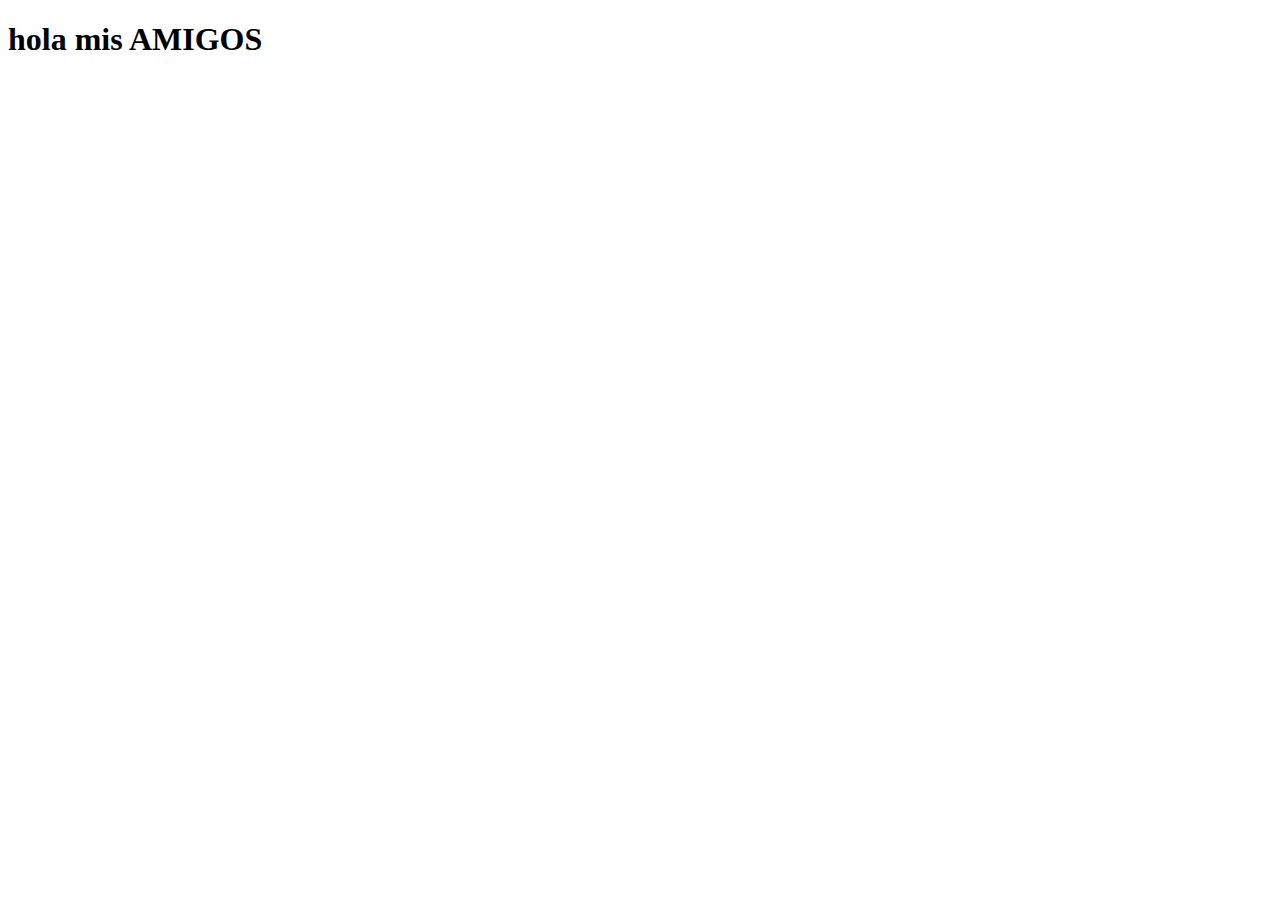
==== index.html @ e668c89e "modifico H1" ====
<!DOCTYPE html>
<html lang="en">
<head>
    <meta charset="UTF-8">
    <meta http-equiv="X-UA-Compatible" content="IE=edge">
    <meta name="viewport" content="width=device-width, initial-scale=1.0">
    <title>Document</title>
   <script src="./JS/HGH.JS"></script>
</head>
<body>
    <H1>hola mis AMIGOS</H1>
</body>
</html>
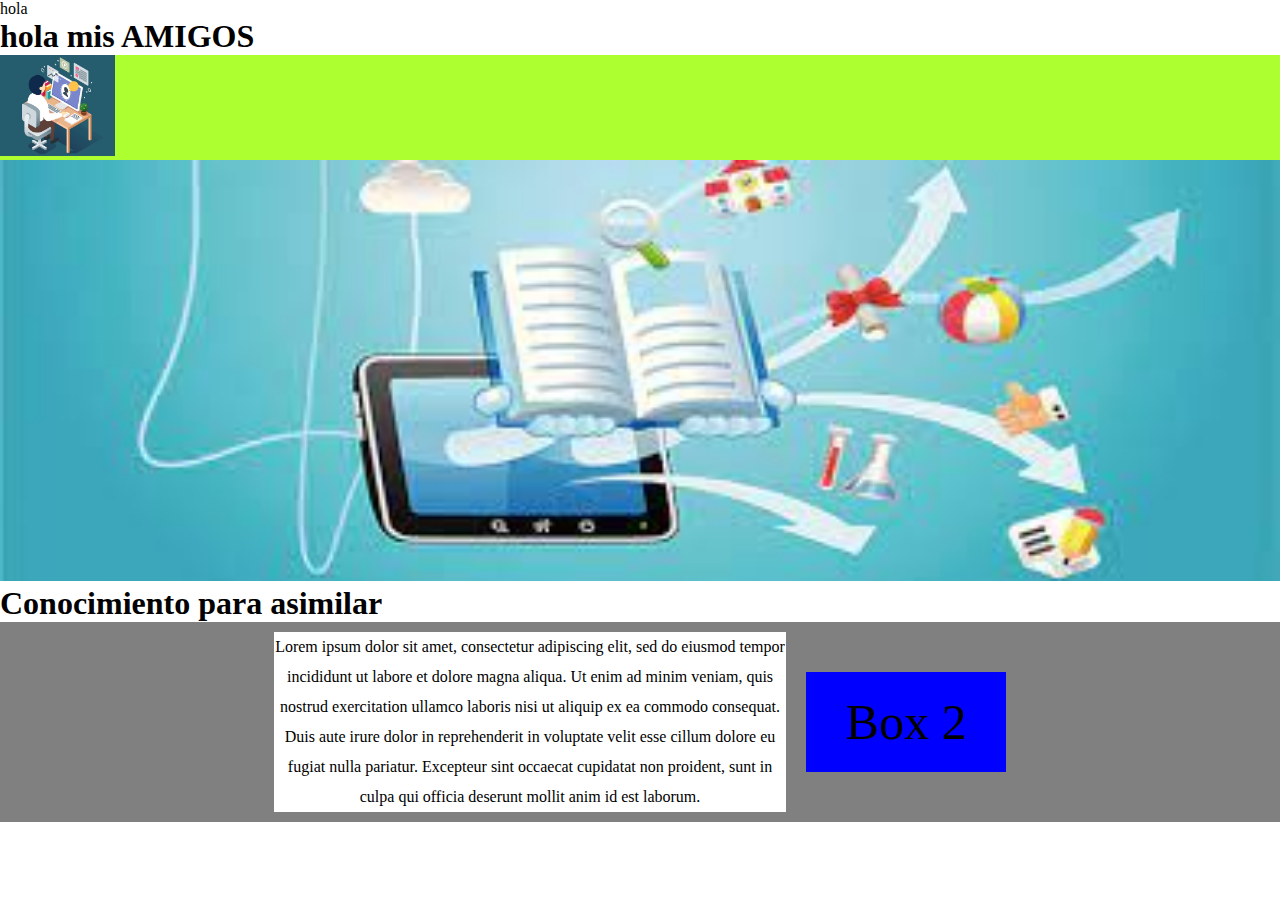
==== commit 85799561: "prueba" ====
--- a/index.html
+++ b/index.html
@@ -4,10 +4,50 @@
     <meta charset="UTF-8">
     <meta http-equiv="X-UA-Compatible" content="IE=edge">
     <meta name="viewport" content="width=device-width, initial-scale=1.0">
-    <title>Document</title>
+    <link rel="stylesheet" href="./style/index.css">
+    <title>Educacion tecnologica</title>
    <script src="./JS/HGH.JS"></script>
 </head>
 <body>
+
+    <p id="demo">hola</p>
+
+<script>
+
+
+document.getElementById("demo").color = "red";
+var person = {
+    nombre: "Juan",
+    lastName: "Doe",
+    pais:"Noruega",
+
+};
+
+</script>
     <H1>hola mis AMIGOS</H1>
+    <header>
+        <div class="logo">
+            <img src="./img/Computadora-Escritorio.png" alt="mercado liebre" >
+        </div> 
+    </header>
+    <nav>
+       
+    </nav>  
+    <div class="banner">
+            <img src="./img/vaner.jpg" alt="banner" >
+            <h1>Conocimiento para asimilar</h1>
+        </div> 
+    <section>
+        <div class="flex-container">
+            <div class="flex-item1">Lorem ipsum dolor sit amet, consectetur adipiscing elit, sed do eiusmod tempor incididunt ut labore et dolore magna aliqua. Ut enim ad minim veniam, quis nostrud exercitation ullamco laboris nisi ut aliquip ex ea commodo consequat. Duis aute irure dolor in reprehenderit in voluptate velit esse cillum dolore eu fugiat nulla pariatur. Excepteur sint occaecat cupidatat non proident, sunt in culpa qui officia deserunt mollit anim id est laborum.</div>
+            
+            
+            <div class="flex-item2">Box 2</div>
+        </div>
+       
+    </section>
+    <footer>
+        
+    </footer>
 </body>
 </html>--- a/style/index.css
+++ b/style/index.css
@@ -0,0 +1,39 @@
+*{
+  box-sizing: border-box;
+  padding: 0px;
+  margin:0px;
+}
+
+.flex-container {
+  display: flex;
+  background-color: grey;
+  justify-content: center;
+  align-items: center;
+}
+.flex-item1 {
+  background-color: white;
+  width:40%;
+  margin: 10px;
+  text-align: center;
+  line-height: 30px;
+  font-size: 16px;
+}
+.flex-item2 {
+  background-color: blue;
+  width: 200px;;
+  margin: 10px;
+  text-align: center;
+  line-height: 100px;
+  font-size: 50px;
+}
+
+.banner img{
+  min-width: 100%;
+}
+header{
+  width:100%;
+  background-color: greenyellow;
+}
+.logo img{
+  max-width: 9%;
+}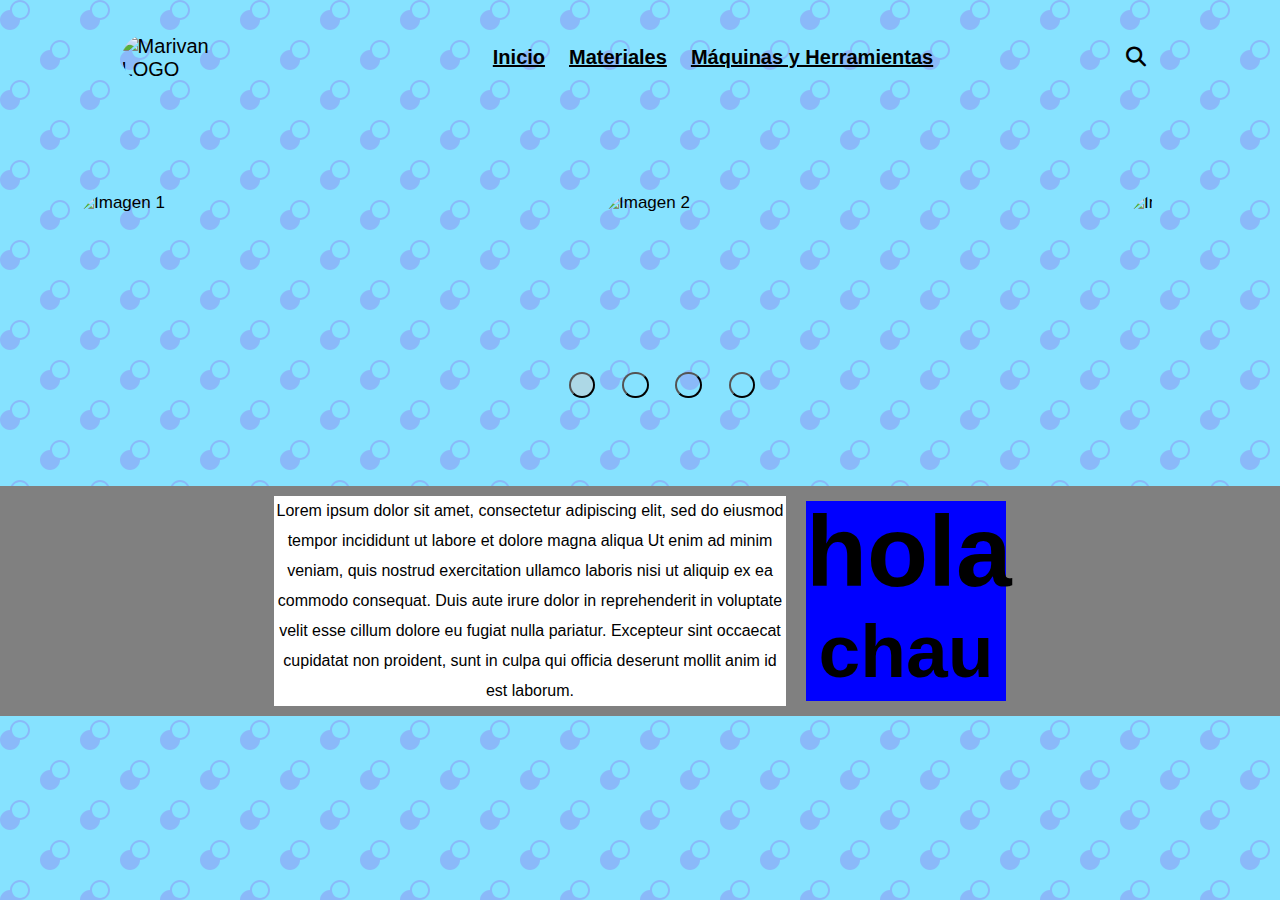
==== commit eacbbced: "carrousel" ====
--- a/index.html
+++ b/index.html
@@ -6,43 +6,72 @@
     <meta name="viewport" content="width=device-width, initial-scale=1.0">
     <link rel="stylesheet" href="./style/index.css">
     <title>Educacion tecnologica</title>
-   <script src="./JS/HGH.JS"></script>
+       <!-- FONT AWESOME -->
+       <link rel="stylesheet" href="https://cdnjs.cloudflare.com/ajax/libs/font-awesome/6.1.1/css/all.min.css">
+    <link rel="preconnect" href="https://fonts.googleapis.com">
+    <link rel="preconnect" href="https://fonts.gstatic.com" crossorigin>
+    <link href="https://fonts.googleapis.com/css2?family=Josefin+Sans&family=Ubuntu+Condensed&display=swap" rel="stylesheet">
+    <script defer src="./JS/Mainpro.JS"></script>
 </head>
-<body>
+<body class ="inicio">
 
-    <p id="demo">hola</p>
+    <header>
+        <div class ="contenedor">
+         
+          <nav class ="nav-principal">
+              <img src ="img/Marivan.jpg" alt="Marivan LOGO" class="nav-logo">
+              <ul class ="nav-menu">
+                  <li>
+                      <a href="#">Inicio</a>
+                  </li>
+                  <li>
+                      <a href="#">Materiales</a>
+                  </li>
+                  <li>
+                      <a href="#">Máquinas y Herramientas</a>
+                  </li>
+              </ul>
+              <ul class="nav-menu-derecha">
+                  <li>
+                      <a href="#">
+                          <i class="fas fa-search"></i>
+                      </a>
+                  </li>
+              </ul>
+          </nav>
+        </div>
+      </header>
+      
+        <div class="carrousel">
+            <div class="grande">
+                <img src="/cursopython_edutec/img/vaner.jpg" alt="Imagen 1" class="img">
+                <img src="/cursopython_edutec/img/vaner.jpg" alt="Imagen 2" class="img">
+                <img src="/cursopython_edutec/img/vaner.jpg" alt="Imagen 2" class="img">
+                <img src="/cursopython_edutec/img/vaner.jpg" alt="Imagen 2" class="img">
+            </div>
 
-<script>
-
-
-document.getElementById("demo").color = "red";
-var person = {
-    nombre: "Juan",
-    lastName: "Doe",
-    pais:"Noruega",
-
-};
-
-</script>
-    <H1>hola mis AMIGOS</H1>
-    <header>
-        <div class="logo">
-            <img src="./img/Computadora-Escritorio.png" alt="mercado liebre" >
-        </div> 
-    </header>
-    <nav>
-       
-    </nav>  
-    <div class="banner">
-            <img src="./img/vaner.jpg" alt="banner" >
-            <h1>Conocimiento para asimilar</h1>
-        </div> 
+            <ul class="puntos">   
+                <li><button class="punto activo"></button></li>
+                <li><button class="punto"></button></li>
+                <li><button class="punto"></button></li>
+                <li><button class="punto"></button></li>
+            </ul>
+        </div>
     <section>
         <div class="flex-container">
-            <div class="flex-item1">Lorem ipsum dolor sit amet, consectetur adipiscing elit, sed do eiusmod tempor incididunt ut labore et dolore magna aliqua. Ut enim ad minim veniam, quis nostrud exercitation ullamco laboris nisi ut aliquip ex ea commodo consequat. Duis aute irure dolor in reprehenderit in voluptate velit esse cillum dolore eu fugiat nulla pariatur. Excepteur sint occaecat cupidatat non proident, sunt in culpa qui officia deserunt mollit anim id est laborum.</div>
+            <div class="flex-item1">
+                <p>Lorem ipsum dolor sit amet, consectetur adipiscing elit, sed do eiusmod tempor incididunt ut labore et dolore magna aliqua
+                     Ut enim ad minim veniam, quis nostrud exercitation ullamco laboris nisi 
+                     ut aliquip ex ea commodo consequat. Duis aute irure dolor in reprehenderit in voluptate velit esse cillum dolore eu fugiat 
+                     nulla pariatur. Excepteur sint occaecat cupidatat non proident, sunt in culpa qui officia deserunt mollit anim id est laborum.
+                </p>
+            </div>
             
             
-            <div class="flex-item2">Box 2</div>
+            <div class="flex-item2">
+                <h1>hola</h1> 
+                <h2>chau</h2>
+            </div>
         </div>
        
     </section>
--- a/style/index.css
+++ b/style/index.css
@@ -32,8 +32,146 @@
 }
 header{
   width:100%;
-  background-color: greenyellow;
+  
 }
-.logo img{
-  max-width: 9%;
-}+
+body { 
+  font-size: 17px;
+  font-family: 'Ubuntu Condensed', sans-serif;
+ /* font-family: 'Josefin Sans', sans-serif; */
+}
+/* BACKGROUND INDEX HTML - INICIO */
+.inicio{
+  background-color: #86e2ff;
+  background-image: url("data:image/svg+xml,%3Csvg width='80' height='80' viewBox='0 0 80 80' xmlns='http://www.w3.org/2000/svg'%3E%3Cg fill='none' fill-rule='evenodd'%3E%3Cg fill='%23961fe4' fill-opacity='0.21'%3E%3Cpath d='M50 50c0-5.523 4.477-10 10-10s10 4.477 10 10-4.477 10-10 10c0 5.523-4.477 10-10 10s-10-4.477-10-10 4.477-10 10-10zM10 10c0-5.523 4.477-10 10-10s10 4.477 10 10-4.477 10-10 10c0 5.523-4.477 10-10 10S0 25.523 0 20s4.477-10 10-10zm10 8c4.418 0 8-3.582 8-8s-3.582-8-8-8-8 3.582-8 8 3.582 8 8 8zm40 40c4.418 0 8-3.582 8-8s-3.582-8-8-8-8 3.582-8 8 3.582 8 8 8z' /%3E%3C/g%3E%3C/g%3E%3C/svg%3E");
+}
+/* BACKGROUND MAQUINAS Y HERRAMIENTAS */
+.back-maquina {
+  background-color: #f1af88;
+  background-image: url("data:image/svg+xml,%3Csvg xmlns='http://www.w3.org/2000/svg' width='192' height='192' viewBox='0 0 192 192'%3E%3Cpath fill='%23f1f081' fill-opacity='0.3' d='M192 15v2a11 11 0 0 0-11 11c0 1.94 1.16 4.75 2.53 6.11l2.36 2.36a6.93 6.93 0 0 1 1.22 7.56l-.43.84a8.08 8.08 0 0 1-6.66 4.13H145v35.02a6.1 6.1 0 0 0 3.03 4.87l.84.43c1.58.79 4 .4 5.24-.85l2.36-2.36a12.04 12.04 0 0 1 7.51-3.11 13 13 0 1 1 .02 26 12 12 0 0 1-7.53-3.11l-2.36-2.36a4.93 4.93 0 0 0-5.24-.85l-.84.43a6.1 6.1 0 0 0-3.03 4.87V143h35.02a8.08 8.08 0 0 1 6.66 4.13l.43.84a6.91 6.91 0 0 1-1.22 7.56l-2.36 2.36A10.06 10.06 0 0 0 181 164a11 11 0 0 0 11 11v2a13 13 0 0 1-13-13 12 12 0 0 1 3.11-7.53l2.36-2.36a4.93 4.93 0 0 0 .85-5.24l-.43-.84a6.1 6.1 0 0 0-4.87-3.03H145v35.02a8.08 8.08 0 0 1-4.13 6.66l-.84.43a6.91 6.91 0 0 1-7.56-1.22l-2.36-2.36A10.06 10.06 0 0 0 124 181a11 11 0 0 0-11 11h-2a13 13 0 0 1 13-13c2.47 0 5.79 1.37 7.53 3.11l2.36 2.36a4.94 4.94 0 0 0 5.24.85l.84-.43a6.1 6.1 0 0 0 3.03-4.87V145h-35.02a8.08 8.08 0 0 1-6.66-4.13l-.43-.84a6.91 6.91 0 0 1 1.22-7.56l2.36-2.36A10.06 10.06 0 0 0 107 124a11 11 0 0 0-22 0c0 1.94 1.16 4.75 2.53 6.11l2.36 2.36a6.93 6.93 0 0 1 1.22 7.56l-.43.84a8.08 8.08 0 0 1-6.66 4.13H49v35.02a6.1 6.1 0 0 0 3.03 4.87l.84.43c1.58.79 4 .4 5.24-.85l2.36-2.36a12.04 12.04 0 0 1 7.51-3.11A13 13 0 0 1 81 192h-2a11 11 0 0 0-11-11c-1.94 0-4.75 1.16-6.11 2.53l-2.36 2.36a6.93 6.93 0 0 1-7.56 1.22l-.84-.43a8.08 8.08 0 0 1-4.13-6.66V145H11.98a6.1 6.1 0 0 0-4.87 3.03l-.43.84c-.79 1.58-.4 4 .85 5.24l2.36 2.36a12.04 12.04 0 0 1 3.11 7.51A13 13 0 0 1 0 177v-2a11 11 0 0 0 11-11c0-1.94-1.16-4.75-2.53-6.11l-2.36-2.36a6.93 6.93 0 0 1-1.22-7.56l.43-.84a8.08 8.08 0 0 1 6.66-4.13H47v-35.02a6.1 6.1 0 0 0-3.03-4.87l-.84-.43c-1.59-.8-4-.4-5.24.85l-2.36 2.36A12 12 0 0 1 28 109a13 13 0 1 1 0-26c2.47 0 5.79 1.37 7.53 3.11l2.36 2.36a4.94 4.94 0 0 0 5.24.85l.84-.43A6.1 6.1 0 0 0 47 84.02V49H11.98a8.08 8.08 0 0 1-6.66-4.13l-.43-.84a6.91 6.91 0 0 1 1.22-7.56l2.36-2.36A10.06 10.06 0 0 0 11 28 11 11 0 0 0 0 17v-2a13 13 0 0 1 13 13c0 2.47-1.37 5.79-3.11 7.53l-2.36 2.36a4.94 4.94 0 0 0-.85 5.24l.43.84A6.1 6.1 0 0 0 11.98 47H47V11.98a8.08 8.08 0 0 1 4.13-6.66l.84-.43a6.91 6.91 0 0 1 7.56 1.22l2.36 2.36A10.06 10.06 0 0 0 68 11 11 11 0 0 0 79 0h2a13 13 0 0 1-13 13 12 12 0 0 1-7.53-3.11l-2.36-2.36a4.93 4.93 0 0 0-5.24-.85l-.84.43A6.1 6.1 0 0 0 49 11.98V47h35.02a8.08 8.08 0 0 1 6.66 4.13l.43.84a6.91 6.91 0 0 1-1.22 7.56l-2.36 2.36A10.06 10.06 0 0 0 85 68a11 11 0 0 0 22 0c0-1.94-1.16-4.75-2.53-6.11l-2.36-2.36a6.93 6.93 0 0 1-1.22-7.56l.43-.84a8.08 8.08 0 0 1 6.66-4.13H143V11.98a6.1 6.1 0 0 0-3.03-4.87l-.84-.43c-1.59-.8-4-.4-5.24.85l-2.36 2.36A12 12 0 0 1 124 13a13 13 0 0 1-13-13h2a11 11 0 0 0 11 11c1.94 0 4.75-1.16 6.11-2.53l2.36-2.36a6.93 6.93 0 0 1 7.56-1.22l.84.43a8.08 8.08 0 0 1 4.13 6.66V47h35.02a6.1 6.1 0 0 0 4.87-3.03l.43-.84c.8-1.59.4-4-.85-5.24l-2.36-2.36A12 12 0 0 1 179 28a13 13 0 0 1 13-13zM84.02 143a6.1 6.1 0 0 0 4.87-3.03l.43-.84c.8-1.59.4-4-.85-5.24l-2.36-2.36A12 12 0 0 1 83 124a13 13 0 1 1 26 0c0 2.47-1.37 5.79-3.11 7.53l-2.36 2.36a4.94 4.94 0 0 0-.85 5.24l.43.84a6.1 6.1 0 0 0 4.87 3.03H143v-35.02a8.08 8.08 0 0 1 4.13-6.66l.84-.43a6.91 6.91 0 0 1 7.56 1.22l2.36 2.36A10.06 10.06 0 0 0 164 107a11 11 0 0 0 0-22c-1.94 0-4.75 1.16-6.11 2.53l-2.36 2.36a6.93 6.93 0 0 1-7.56 1.22l-.84-.43a8.08 8.08 0 0 1-4.13-6.66V49h-35.02a6.1 6.1 0 0 0-4.87 3.03l-.43.84c-.79 1.58-.4 4 .85 5.24l2.36 2.36a12.04 12.04 0 0 1 3.11 7.51A13 13 0 1 1 83 68a12 12 0 0 1 3.11-7.53l2.36-2.36a4.93 4.93 0 0 0 .85-5.24l-.43-.84A6.1 6.1 0 0 0 84.02 49H49v35.02a8.08 8.08 0 0 1-4.13 6.66l-.84.43a6.91 6.91 0 0 1-7.56-1.22l-2.36-2.36A10.06 10.06 0 0 0 28 85a11 11 0 0 0 0 22c1.94 0 4.75-1.16 6.11-2.53l2.36-2.36a6.93 6.93 0 0 1 7.56-1.22l.84.43a8.08 8.08 0 0 1 4.13 6.66V143h35.02z'%3E%3C/path%3E%3C/svg%3E");
+}
+/* BACKGROUND MATERIAS PRIMAS */
+.back-mat{
+  background-color: #c5a7d5;
+  background-image: url("data:image/svg+xml,%3Csvg xmlns='http://www.w3.org/2000/svg' width='600' height='600' viewBox='0 0 600 600'%3E%3Cpath fill='%2361c0a9' fill-opacity='0.44' d='M600 325.1v-1.17c-6.5 3.83-13.06 7.64-14.68 8.64-10.6 6.56-18.57 12.56-24.68 19.09-5.58 5.95-12.44 10.06-22.42 14.15-1.45.6-2.96 1.2-4.83 1.9l-4.75 1.82c-9.78 3.75-14.8 6.27-18.98 10.1-4.23 3.88-9.65 6.6-16.77 8.84-1.95.6-3.99 1.17-6.47 1.8l-6.14 1.53c-5.29 1.35-8.3 2.37-10.54 3.78-3.08 1.92-6.63 3.26-12.74 5.03a384.1 384.1 0 0 1-4.82 1.36c-2.04.58-3.6 1.04-5.17 1.52a110.03 110.03 0 0 0-11.2 4.05c-2.7 1.15-5.5 3.93-8.78 8.4a157.68 157.68 0 0 0-6.15 9.2c-5.75 9.07-7.58 11.74-10.24 14.51a50.97 50.97 0 0 1-4.6 4.22c-2.33 1.9-10.39 7.54-11.81 8.74a14.68 14.68 0 0 0-3.67 4.15c-1.24 2.3-1.9 4.57-2.78 8.87-2.17 10.61-3.52 14.81-8.2 22.1-4.07 6.33-6.8 9.88-9.83 12.99-.47.48-.95.96-1.5 1.48l-3.75 3.56c-1.67 1.6-3.18 3.12-4.86 4.9a42.44 42.44 0 0 0-9.89 16.94c-2.5 8.13-2.72 15.47-1.76 27.22.47 5.82.51 6.36.51 8.18 0 10.51.12 17.53.63 25.78.24 4.05.56 7.8.97 11.22h.9c-1.13-9.58-1.5-21.83-1.5-37 0-1.86-.04-2.4-.52-8.26-.94-11.63-.72-18.87 1.73-26.85a41.44 41.44 0 0 1 9.65-16.55c1.67-1.76 3.18-3.27 4.83-4.85.63-.6 3.13-2.96 3.75-3.57a71.6 71.6 0 0 0 1.52-1.5c3.09-3.16 5.86-6.76 9.96-13.15 4.77-7.42 6.15-11.71 8.34-22.44.86-4.21 1.5-6.4 2.68-8.6.68-1.25 1.79-2.48 3.43-3.86 1.38-1.15 9.43-6.8 11.8-8.72 1.71-1.4 3.26-2.81 4.7-4.3 2.72-2.85 4.56-5.54 10.36-14.67a156.9 156.9 0 0 1 6.1-9.15c3.2-4.33 5.9-7.01 8.37-8.07 3.5-1.5 7.06-2.77 11.1-4.02a233.84 233.84 0 0 1 7.6-2.2l2.38-.67c6.19-1.79 9.81-3.16 12.98-5.15 2.14-1.33 5.08-2.33 10.27-3.65l6.14-1.53c2.5-.63 4.55-1.2 6.52-1.82 7.24-2.27 12.79-5.06 17.15-9.05 4.05-3.72 9-6.2 18.66-9.9l4.75-1.82c1.87-.72 3.39-1.31 4.85-1.91 10.1-4.15 17.07-8.32 22.76-14.4 6.05-6.45 13.95-12.4 24.49-18.92 1.56-.96 7.82-4.6 14.15-8.33v-64.58c-4 8.15-8.52 14.85-12.7 17.9-2.51 1.82-5.38 4.02-9.04 6.92a1063.87 1063.87 0 0 0-6.23 4.98l-1.27 1.02a2309.25 2309.25 0 0 1-4.87 3.9c-7.55 6-12.9 10.05-17.61 13.19-3.1 2.06-3.86 2.78-8.06 7.13-5.84 6.07-11.72 8.62-29.15 10.95-11.3 1.5-20.04 4.91-30.75 11.07-1.65.94-7.27 4.27-6.97 4.1-2.7 1.58-4.69 2.69-6.64 3.66-5.63 2.8-10.47 4.17-15.71 4.17-17.13 0-41.44 11.51-51.63 22.83-12.05 13.4-31.42 27.7-45.25 31.16-7.4 1.85-11.85 7.05-14.04 14.69-1.26 4.4-1.58 8.28-1.58 13.82 0 .82.01.98.24 3.63.45 5.18.35 8.72-.77 13.26-1.53 6.2-4.89 12.6-10.59 19.43-13.87 16.65-22.88 46.58-22.88 71.68 0 2.39.02 4.26.06 8.75.12 10.8.1 15.8-.22 21.95-.56 11.18-2.09 20.73-5 29.3h-1.05c2.94-8.56 4.49-18.12 5.05-29.35.31-6.13.34-11.1.22-21.9-.04-4.48-.06-6.36-.06-8.75 0-25.32 9.07-55.47 23.12-72.32 5.6-6.72 8.88-12.99 10.38-19.03 1.09-4.4 1.18-7.85.74-12.93-.23-2.7-.24-2.86-.24-3.72 0-5.62.32-9.57 1.62-14.1 2.28-7.95 6.97-13.44 14.76-15.39 13.6-3.4 32.82-17.59 44.75-30.84C409 360.14 433.58 348.5 451 348.5c5.07 0 9.77-1.33 15.26-4.07 1.93-.96 3.9-2.05 6.58-3.62-.3.18 5.33-3.16 6.98-4.11 10.82-6.21 19.66-9.67 31.11-11.2 17.23-2.3 22.9-4.75 28.57-10.64 4.25-4.41 5.04-5.16 8.22-7.28 4.68-3.11 10.01-7.14 17.55-13.14a1113.33 1113.33 0 0 0 4.86-3.89l1.28-1.02a4668.54 4668.54 0 0 1 6.23-4.98c3.67-2.9 6.55-5.12 9.07-6.95 4.37-3.19 9.16-10.56 13.29-19.4v66.9zm0-116.23c-.62.01-1.27.06-1.95.13-6.13.63-13.83 3.45-21.83 7.45-3.64 1.82-8.46 2.67-14.17 2.71-4.7.04-9.72-.47-14.73-1.33-1.7-.3-3.26-.61-4.67-.93a31.55 31.55 0 0 0-3.55-.57 273.4 273.4 0 0 0-16.66-.88c-10.42-.16-17.2.74-17.97 2.73-.38.97.6 2.55 3.03 4.87 1.01.97 2.22 2.03 4.04 3.55a1746.07 1746.07 0 0 0 4.79 4.02c1.39 1.2 3.1 1.92 5.5 2.5.7.16.86.2 2.64.54 3.53.7 5.03 1.25 6.15 2.63 1.41 1.76 1.4 4.54-.15 8.88-2.44 6.83-5.72 10.05-10.19 10.33-3.63.23-7.6-1.29-14.52-5.06-4.53-2.47-6.82-7.3-8.32-15.26-.17-.87-.32-1.78-.5-2.86l-.43-2.76c-1.05-6.58-1.9-9.2-3.73-10.11-.81-.4-1.59-.74-2.36-1-2.27-.77-4.6-1.02-8.1-.92-2.29.07-14.7 1-13.77.93-20.55 1.37-28.8 5.05-37.09 14.99a133.07 133.07 0 0 0-4.25 5.44l-2.3 3.09-2.51 3.32c-4.1 5.36-7.06 8.48-10.39 11.12-.65.52-1.33 1.04-2.13 1.62l-4.11 2.94a106.8 106.8 0 0 0-5.16 3.99c-4.55 3.74-9.74 8.6-16.25 15.38-8.25 8.58-11.78 13.54-11.7 15.95.07 1.65 1.64 2.11 6.79 2.38 1.61.09 2.15.12 2.98.2 2.95.24 5.09.73 6.81 1.68 7.48 4.15 11.63 7.26 13.95 11.58 3.3 6.15.8 12.88-8.89 20.26-8.28 6.3-11.1 10.37-11.31 14.96-.06 1.17 0 1.93.26 4.43.69 6.47.25 10.65-2.8 17.42a44.23 44.23 0 0 1-4.16 7.53c-2.82 3.97-5.47 5.74-10.6 7.69-.43.16-3.34 1.23-4.27 1.59-1.8.68-3.38 1.36-5.01 2.14-4.18 2-8.4 4.6-13.1 8.24-8.44 6.51-13.23 14.56-15.98 25.06-1.1 4.2-1.55 6.81-2.8 15.21-1.26 8.6-2.17 12.64-4.08 16.55-2.1 4.28-11.93 26.59-12.97 28.88a382.7 382.7 0 0 1-6.37 13.41c-4.07 8.11-7.61 14.07-10.73 17.81-5.38 6.46-8.98 14.37-13.77 28.42a810.14 810.14 0 0 0-1.89 5.6c-1.8 5.35-2.96 8.6-4.26 11.85-6.13 15.32-25.43 26.31-46.46 26.31-11.2 0-20.58-2.74-31.02-8.55-5.6-3.13-4.55-2.42-22.26-14.54-14.33-9.8-17.7-10.73-20.47-6.9-.37.5-1.81 2.74-1.83 2.77a52.24 52.24 0 0 1-4.94 5.9c-.73.79-5.52 5.87-6.97 7.45-2.38 2.6-4.3 4.81-5.98 6.93a45.6 45.6 0 0 0-5.08 7.66c-1.29 2.57-1.9 5.25-2.66 10.6a997.6 997.6 0 0 1-.46 3.18h-1l.47-3.32c.77-5.45 1.4-8.2 2.75-10.9a46.54 46.54 0 0 1 5.2-7.84c1.7-2.14 3.63-4.38 6.03-6.98 1.45-1.59 6.24-6.68 6.96-7.46a51.58 51.58 0 0 0 4.84-5.78s1.47-2.26 1.86-2.8c3.25-4.5 7.08-3.44 21.84 6.67 17.67 12.08 16.62 11.38 22.19 14.48 10.3 5.73 19.5 8.43 30.53 8.43 20.65 0 39.57-10.77 45.54-25.69a219.7 219.7 0 0 0 4.24-11.8 6752.32 6752.32 0 0 0 1.88-5.6c4.83-14.16 8.47-22.14 13.96-28.73 3.05-3.66 6.56-9.57 10.6-17.61 1.97-3.93 4.04-8.31 6.35-13.38 1.03-2.28 10.88-24.61 12.98-28.91 1.85-3.79 2.75-7.76 4-16.25 1.24-8.44 1.7-11.07 2.81-15.32 2.8-10.7 7.71-18.94 16.33-25.6a73.18 73.18 0 0 1 13.29-8.35c1.66-.8 3.27-1.48 5.08-2.18.94-.36 3.86-1.43 4.28-1.59 4.95-1.88 7.44-3.55 10.14-7.33 1.35-1.9 2.68-4.3 4.06-7.37 2.97-6.58 3.39-10.59 2.72-16.9a27.13 27.13 0 0 1-.27-4.58c.22-4.94 3.21-9.24 11.7-15.7 9.33-7.11 11.66-13.34 8.62-19-2.2-4.09-6.25-7.12-13.55-11.17-1.57-.88-3.6-1.33-6.42-1.57-.8-.07-1.34-.1-2.95-.19-5.77-.3-7.63-.85-7.72-3.34-.1-2.81 3.5-7.87 11.97-16.69 6.53-6.8 11.75-11.69 16.33-15.45 1.79-1.47 3.42-2.72 5.2-4.03l4.12-2.94c.79-.58 1.46-1.08 2.1-1.59 3.26-2.6 6.16-5.65 10.21-10.94a383.2 383.2 0 0 0 2.5-3.32l2.31-3.09c1.8-2.39 3.04-4 4.29-5.48 8.47-10.17 16.98-13.96 37.27-15.3-.44.02 12-.9 14.32-.98 3.62-.1 6.05.16 8.46.98.8.27 1.62.62 2.47 1.04 2.27 1.14 3.17 3.87 4.27 10.85l.44 2.76c.17 1.07.33 1.97.5 2.83 1.44 7.69 3.62 12.29 7.8 14.57 6.76 3.68 10.6 5.15 13.99 4.94 4-.25 6.99-3.17 9.3-9.67 1.45-4.04 1.46-6.49.32-7.92-.9-1.12-2.28-1.62-5.57-2.27a55.8 55.8 0 0 1-2.67-.55c-2.54-.6-4.39-1.4-5.93-2.71a252.63 252.63 0 0 0-4.78-4.01 84.35 84.35 0 0 1-4.08-3.6c-2.73-2.6-3.86-4.43-3.28-5.95 1.02-2.64 7.82-3.54 18.93-3.37a230.56 230.56 0 0 1 16.73.88c2.76.39 3.2.49 3.68.6 1.4.3 2.95.62 4.62.91a82.9 82.9 0 0 0 14.56 1.32c5.56-.04 10.24-.86 13.73-2.6 8.1-4.05 15.89-6.9 22.17-7.56.7-.07 1.4-.11 2.05-.13v1zm0-100.94v1.5c-8.62 16.05-17.27 29.55-23.65 35.92-3.19 3.2-7.62 4.9-13.54 5.56-4.45.48-8.28.4-19.18-.2-9.91-.55-15.32-.44-20.52.78a84.05 84.05 0 0 1-15 2.11l-2.25.14c-12.49.75-19.37 1.78-32.72 5.74-4.5 1.33-9.27 2.49-14.3 3.48a246.27 246.27 0 0 1-32.6 3.97c-7.56.45-13.21.57-20.24.57-5.4 0-11.9 1.61-18 5.18-8.3 4.87-15.06 12.87-19.53 24.5a68.57 68.57 0 0 1-4.56 9.8c-3.6 6.2-6.92 8.99-13.38 12.18l-4.03 1.96a64.48 64.48 0 0 0-15.16 10.25c-8.2 7.33-13.72 16.63-22.54 35.6l-2.08 4.49c-7.3 15.7-11.5 23.3-17.35 29.87-7.7 8.66-20.25 14.42-40.31 20.08-4.37 1.23-19.04 5.08-19.24 5.13-6.92 1.87-11.68 3.34-15.63 4.92-10.55 4.22-18.71 10.52-36.38 26.52l-1.7 1.54c-8.58 7.76-13.41 11.9-18.81 15.88-3.95 2.9-8 5.67-12.97 8.91-2.06 1.34-10.3 6.6-12.33 7.94-11.52 7.5-18.53 13.04-24.62 20.08a62.01 62.01 0 0 0-6.44 8.85c-4.13 6.91-6.27 13.15-9.2 25.11l-1.54 6.26c-.6 2.45-1.15 4.54-1.72 6.58-2.97 10.7-6.9 17.36-14.78 26.91L69.6 491a148.51 148.51 0 0 0-4.19 5.3 23.9 23.9 0 0 0-3.44 6.28c-1.16 3.23-1.52 5.9-1.87 11.94-.58 10.05-1.42 15.04-4.63 22.67-1.57 3.72-5.66 14.02-6.41 15.8a73.46 73.46 0 0 1-3.57 7.4c-2.88 5.14-6.71 10.12-13.12 16.95-5.96 6.36-8.87 10.9-10.61 16a56.88 56.88 0 0 0-1.38 4.82l-.46 1.84h-1.03l.52-2.08c.52-2.09.92-3.49 1.4-4.9 1.8-5.25 4.78-9.9 10.84-16.36 6.35-6.78 10.13-11.7 12.97-16.77a72.5 72.5 0 0 0 3.52-7.29c.75-1.76 4.84-12.06 6.4-15.8 3.17-7.5 3.99-12.4 4.56-22.33.35-6.14.72-8.88 1.93-12.23a24.9 24.9 0 0 1 3.58-6.54c1.27-1.7 2.6-3.37 4.22-5.34l4.11-4.95c7.8-9.46 11.66-16 14.59-26.54.56-2.04 1.1-4.12 1.71-6.56l1.53-6.26c2.96-12.04 5.13-18.36 9.32-25.39 1.84-3.08 4-6.05 6.54-8.99 6.17-7.12 13.24-12.7 24.83-20.26 2.05-1.33 10.28-6.6 12.33-7.94 4.96-3.22 9-5.98 12.92-8.87 5.37-3.95 10.19-8.08 18.74-15.82l1.7-1.54c17.76-16.09 25.98-22.43 36.67-26.7 4-1.6 8.8-3.09 15.75-4.96.21-.06 14.87-3.9 19.22-5.13 19.9-5.61 32.32-11.31 39.85-19.78 5.76-6.48 9.93-14.02 17.18-29.64l2.09-4.5c8.87-19.07 14.44-28.46 22.77-35.9a65.48 65.48 0 0 1 15.38-10.4l4.04-1.97c6.3-3.1 9.47-5.77 12.96-11.77a67.6 67.6 0 0 0 4.48-9.67c4.56-11.84 11.47-20.02 19.97-25 6.25-3.66 12.93-5.32 18.5-5.32 7.01 0 12.65-.12 20.17-.57a245.3 245.3 0 0 0 32.47-3.96c5-.98 9.75-2.13 14.22-3.45 13.43-3.98 20.38-5.02 32.94-5.78l2.24-.14c5.76-.37 9.8-.9 14.85-2.09 5.31-1.25 10.79-1.35 22.6-.7 9.04.5 12.84.58 17.21.1 5.71-.62 9.94-2.26 12.95-5.26 6.44-6.45 15.3-20.37 24.35-36.72zm0 450.21c-1.28-4.6-2.2-10.55-3.33-20.25l-.24-2.04-.23-2.03c-1.82-15.7-3.07-21.98-5.55-24.47-2.46-2.46-3.04-5.03-2.52-8.64.1-.6.18-1.1.39-2.15.69-3.54.77-5.04.08-6.84-.91-2.38-3.31-4.41-7.79-6.26-5.08-2.09-6.52-4.84-4.89-8.44.66-1.45 1.79-3.02 3.52-5.01 1.04-1.2 5.48-5.96 5.08-5.53 6.15-6.7 8.98-11.34 8.98-16.48a15.2 15.2 0 0 1 6.5-12.89v1.26a14.17 14.17 0 0 0-5.5 11.63c0 5.47-2.93 10.29-9.24 17.16.38-.42-4.04 4.33-5.07 5.5-1.67 1.93-2.75 3.43-3.36 4.77-1.37 3.04-.23 5.22 4.36 7.1 4.71 1.95 7.32 4.16 8.34 6.83.78 2.04.7 3.67-.03 7.4-.2 1.03-.3 1.51-.38 2.09-.48 3.33.03 5.59 2.23 7.8 2.74 2.74 3.98 8.96 5.84 25.06l.24 2.03.23 2.04c.82 7.01 1.53 12.06 2.34 16.03v4.33zm0-62.16c-1.4-3.13-4.43-9.9-4.95-11.17-1.02-2.53-1.25-3.8-.91-5.18.2-.84 2.05-4.68 2.32-5.33a70.79 70.79 0 0 0 3.54-11.2v3.99a62.82 62.82 0 0 1-2.62 7.6c-.31.75-2.09 4.46-2.27 5.18-.28 1.12-.08 2.22.87 4.57.41 1.02 2.5 5.7 4.02 9.09v2.45zm0-85.09c-1.65 1.66-3.66 2.9-6.4 4.13-.25.1-13.97 5.47-20.4 8.43-9.35 4.32-16.7 5.9-23.03 5.25-5.08-.53-9.02-2.25-14.77-5.92l-3.2-2.07a77.4 77.4 0 0 0-5.44-3.27c-4.05-2.18-3.25-5.8 1.47-10.47 3.71-3.68 9.6-7.93 18.73-13.8l4.46-2.82c17.95-11.33 18.22-11.5 22.27-14.74 11.25-9 19.69-14.02 26.31-15.1v1.02c-6.37 1.1-14.62 6-25.69 14.86-4.1 3.28-4.34 3.44-22.36 14.8a652.4 652.4 0 0 0-4.45 2.83c-9.07 5.83-14.92 10.05-18.57 13.66-4.31 4.28-4.95 7.13-1.7 8.88 1.7.91 3.29 1.88 5.5 3.3l3.2 2.08c5.64 3.59 9.45 5.25 14.34 5.76 6.13.64 13.32-.9 22.52-5.15 6.46-2.98 20.18-8.35 20.4-8.44 3.04-1.37 5.1-2.71 6.81-4.69v1.47zm0-41.37v1c-6.56.26-12.11 3.13-19.71 9.08l-4.63 3.68a51.87 51.87 0 0 1-4.4 3.14c-.82.52-5.51 3.33-6.22 3.76-3.31 2-6.15 3.8-8.87 5.6a112.61 112.61 0 0 0-8.16 5.92c-4.61 3.72-7.4 6.9-7.97 9.35-.63 2.67 1.48 4.53 7.05 5.46 10.7 1.78 20.92-.05 30.45-4.65a61.96 61.96 0 0 0 17.1-12.2 41.8 41.8 0 0 0 5.36-7.42v1.92a38.94 38.94 0 0 1-4.64 6.19 62.95 62.95 0 0 1-17.39 12.41c-9.7 4.68-20.13 6.55-31.05 4.73-6.06-1-8.65-3.29-7.85-6.67.64-2.74 3.53-6.05 8.31-9.9 2.35-1.9 5.1-3.88 8.24-5.97 2.73-1.82 5.58-3.61 8.9-5.62.72-.44 5.4-3.24 6.22-3.75 1.26-.8 2.6-1.76 4.3-3.09.8-.62 3.9-3.1 4.63-3.67 7.77-6.1 13.49-9.04 20.33-9.3zm0-154.6v1c-1.75-.24-4.3.23-7.82 1.55-10.01 3.75-13.8 5.07-19.15 6.76-1.78.56-2.63.83-3.87 1.24-1.48.5-3.16.76-6.74 1.16a1550.34 1550.34 0 0 0-2.64.3c-7.8.94-11.28 2.47-11.28 6.07 0 4.45 2.89 13.18 7.96 25.81a57.34 57.34 0 0 1 2.33 7.6 258.32 258.32 0 0 1 .84 3.46c1.86 7.62 3.17 10.71 5.56 11.67 2.21.88 4.7.6 7.47-.72 3.48-1.69 7.22-4.94 11.2-9.47 1.52-1.7 2.97-3.49 4.59-5.57l3.16-4.1c2.59-3.23 6.07-12.21 8.39-20.23v3.45c-2.29 7.2-5.27 14.5-7.61 17.41-.44.55-2.67 3.46-3.15 4.09-1.63 2.1-3.1 3.9-4.62 5.62-4.08 4.61-7.9 7.94-11.53 9.7-2.99 1.44-5.77 1.75-8.28.74-2.84-1.13-4.2-4.34-6.15-12.35a2097.48 2097.48 0 0 1-.84-3.46c-.8-3.2-1.47-5.45-2.28-7.46-5.14-12.8-8.04-21.55-8.04-26.19 0-4.37 3.84-6.06 12.16-7.07a160.9 160.9 0 0 1 2.65-.3c3.5-.39 5.15-.64 6.53-1.1 1.26-.42 2.1-.7 3.88-1.26 5.34-1.68 9.11-3 19.1-6.74 3.53-1.32 6.22-1.84 8.18-1.61zM0 292c10.13-11.31 18.13-23.2 23.07-35.39 3.3-8.14 6.09-16.12 10.81-30.55l1.59-4.84c6.53-19.94 10.11-29.82 14.77-39.56 6.07-12.72 12.55-21.18 20.27-25.54 6.66-3.76 10.2-7.86 12.22-13.15a46.6 46.6 0 0 0 1.86-6.58c1.23-5.2 2.05-7.59 3.93-10.36 2.45-3.62 6.27-6.53 12.1-8.96 15.78-6.58 16.73-7.04 18.05-9.01.65-.98.83-2.15.74-4.51-.03-.73-.23-3.82-.24-4A93.8 93.8 0 0 1 119 94c0-10.04.18-11.37 2.37-13.15.52-.42 1.13-.8 2.07-1.3.27-.14 2.18-1.12 2.84-1.48a68.4 68.4 0 0 0 9.12-5.87c2.06-1.54 2.64-2.14 8.01-7.93 3.78-4.09 6.21-6.36 8.96-8.12 3.64-2.33 7.2-3.12 10.9-2.11 4.4 1.2 10.81 2 18.78 2.46 6.9.4 12.9.5 21.95.5 4.87 0 8.97.47 15.4 1.57 7.77 1.33 9.3 1.54 12.38 1.54 4.05 0 7.43-.88 10.68-2.95 5.06-3.22 8.11-4.67 11.2-5.2 3.62-.64 4.77-.46 16.55 2.06 17.26 3.7 30.85 1.36 41.06-9.7 5.1-5.53 5.48-8.9 3.48-14.8-.83-2.42-1.03-3.1-1.17-4.3-.29-2.52.5-4.71 2.71-6.93 2.65-2.65 4.72-9.17 6.22-18.29h2.03c-1.56 9.71-3.77 16.65-6.83 19.7-1.79 1.8-2.36 3.39-2.14 5.28.11 1 .3 1.63 1.07 3.9 2.22 6.53 1.76 10.66-3.9 16.8-10.77 11.66-25.07 14.13-42.95 10.3-11.42-2.45-12.55-2.62-15.78-2.06-2.77.48-5.62 1.84-10.47 4.92a20.93 20.93 0 0 1-11.76 3.27c-3.25 0-4.81-.22-12.73-1.57C212.74 59.46 208.73 59 204 59c-9.1 0-15.11-.1-22.07-.5-8.09-.47-14.62-1.29-19.2-2.54-5.62-1.53-10.17 1.38-17.85 9.66-5.5 5.94-6.08 6.53-8.28 8.18a70.38 70.38 0 0 1-9.38 6.03c-.68.37-2.58 1.35-2.84 1.49-.84.44-1.35.76-1.75 1.08C121.16 83.6 121 84.8 121 94c0 1.85.06 3.54.17 5.44 0 .17.2 3.28.24 4.03.1 2.75-.13 4.29-1.08 5.71-1.67 2.5-2.27 2.8-18.95 9.74-5.48 2.29-8.99 4.96-11.2 8.24-1.71 2.51-2.47 4.73-3.64 9.7-.83 3.5-1.21 4.92-1.94 6.83-2.18 5.73-6.05 10.19-13.1 14.18-7.3 4.12-13.55 12.28-19.46 24.66-4.6 9.64-8.17 19.46-14.67 39.32l-1.58 4.84c-4.75 14.47-7.54 22.48-10.86 30.69-5.28 13.01-13.95 25.65-24.93 37.6v-2.97zm0 78v-.5l1-.01c6.32 0 7.47 5.2 4.6 13.36a60.36 60.36 0 0 1-5.6 11.3v-1.92a57.76 57.76 0 0 0 4.65-9.72c2.69-7.6 1.71-12.02-3.65-12.02-.34 0-.67 0-1 .02v-46.59a340.96 340.96 0 0 0 13.71-8.34c13.66-9.46 29.79-37.6 29.79-53.59 0-18.1 21.57-72.64 32.23-79.42 12.71-8.09 32.24-27.96 35.8-37.75 1.93-5.3 5.5-7.27 14.42-9.37 6.15-1.44 8.64-2.42 10.67-4.79 1.5-1.74 2.72-4.79 4.33-10.3.23-.78 1.9-6.68 2.43-8.46 3.62-12.08 7.3-18.49 13.47-20.39 2.5-.76 3.03-.98 9.74-3.7 7.49-3.03 11.97-4.43 17.12-4.92 6.75-.65 13.13.75 19.55 4.67 5.43 3.32 12.19 4.72 20.17 4.56 6.03-.12 12.2-1.07 19.83-2.8 1.82-.4 7.38-1.74 8.26-1.94 2.69-.6 4.34-.89 5.48-.89 4.97 0 8.93-.05 14.2-.27 7.9-.32 15.56-.92 22.75-1.88 8.5-1.14 15.9-2.73 21.88-4.82 18.9-6.62 32.64-18.3 33.67-27.59.29-2.56.4-2.96 2.79-11.11 2.33-7.95 3.21-12.93 2.72-18.23-.2-2.24-.69-4.38-1.48-6.42-1.5-3.92-2.63-9.4-3.43-16.18h.9c.77 6.47 1.89 11.72 3.47 15.82a24.93 24.93 0 0 1 1.54 6.69c.5 5.46-.4 10.54-2.77 18.6-2.36 8.06-2.47 8.47-2.74 10.95-1.09 9.75-15.1 21.68-34.33 28.41-6.06 2.12-13.52 3.72-22.09 4.87-7.22.96-14.92 1.57-22.83 1.89-5.3.21-9.27.27-14.25.27-1.04 0-2.64.27-5.26.87-.87.2-6.43 1.53-8.26 1.94-7.68 1.73-13.92 2.7-20.03 2.82-8.15.17-15.1-1.27-20.71-4.7-6.23-3.81-12.4-5.16-18.93-4.54-5.04.48-9.44 1.86-16.84 4.86-6.75 2.74-7.29 2.95-9.82 3.73-5.73 1.76-9.28 7.96-12.81 19.72-.53 1.77-2.2 7.66-2.43 8.46-1.66 5.65-2.91 8.78-4.53 10.67-2.22 2.58-4.84 3.62-12.01 5.3-7.8 1.83-11.13 3.66-12.9 8.54-3.65 10.04-23.32 30.06-36.2 38.25C65.94 190 44.5 244.2 44.5 262c0 16.34-16.3 44.78-30.22 54.41-2.14 1.48-8.24 5.12-14.28 8.68v-1.16 46.09zm0-173.7v-1.11c7.42-3.82 14.55-10.23 21.84-18.98 3.8-4.56 14.21-18.78 15.79-20.55 1.8-2.04 4.06-3.96 7.42-6.45 1.08-.8 4.92-3.57 5.49-3.99 9.36-6.85 14-11.96 15.98-19.36.8-2.98 1.54-6.78 2.46-12.3.23-1.44 2-12.46 2.56-15.79 2.87-16.77 5.73-26.79 10.07-32.1C92.46 52.43 101.5 38.13 101.5 33c0-2.54.34-3.35 6.05-15.71.68-1.49 1.25-2.74 1.77-3.93 2.5-5.75 3.9-10.04 4.14-13.36h1c-.23 3.48-1.66 7.87-4.23 13.76-.52 1.2-1.09 2.45-1.78 3.95-5.54 12.01-5.95 12.99-5.95 15.29 0 5.47-9.09 19.84-20.11 33.31-4.2 5.12-7.03 15.06-9.86 31.64-.57 3.33-2.33 14.33-2.57 15.78-.92 5.56-1.67 9.38-2.48 12.4-2.05 7.68-6.82 12.93-16.35 19.91l-5.49 3.98c-3.3 2.45-5.51 4.34-7.27 6.31-1.53 1.73-11.94 15.93-15.76 20.53-7.52 9.02-14.88 15.6-22.61 19.46zm0 361.83v-4.33c.48 2.36 1 4.35 1.6 6.15 2 6.03 4.6 8.26 8.19 6.59C28.76 557.69 43.5 542.4 43.5 527c0-16.2 6.37-31.99 17.1-46.3 1.88-2.5 3.66-4.4 5.53-6 .73-.62 1.45-1.18 2.3-1.8l2-1.43c3.68-2.68 5.32-5.28 7.08-12.59.75-3.07 1.38-5.02 4.2-13.26l.63-1.88c3.24-9.58 4.56-14.97 4.17-18.65-.48-4.43-3.8-5.23-11.3-1.64a81.12 81.12 0 0 1-9.15 3.7c-13.89 4.67-26.96 5.8-42.66 5.42l-1.95-.05-1.45-.02a39.8 39.8 0 0 0-15.05 2.96A21.81 21.81 0 0 0 0 438.37v-1.26a23.55 23.55 0 0 1 4.55-2.57 40.77 40.77 0 0 1 16.92-3.02l1.95.05c15.6.38 28.57-.75 42.32-5.37a80.12 80.12 0 0 0 9.04-3.65c8.04-3.84 12.16-2.85 12.72 2.43.42 3.89-.92 9.34-4.21 19.08l-.64 1.88c-2.8 8.2-3.43 10.15-4.16 13.18-1.82 7.52-3.59 10.34-7.47 13.16l-2 1.43c-.84.6-1.54 1.15-2.25 1.75a35.45 35.45 0 0 0-5.37 5.84c-10.61 14.15-16.9 29.74-16.9 45.7 0 15.88-15 31.45-34.29 40.45-4.3 2.01-7.39-.66-9.56-7.18-.23-.68-.44-1.39-.65-2.13zm0-62.16v-2.45l1.46 3.27c2.1 4.8 3.46 10.33 4.26 16.77.66 5.3.84 9.3 1.04 18.5.2 9.32.5 12.75 1.63 15.05 1.28 2.6 3.67 2.35 8.29-1.5 17.14-14.3 21.82-22.9 21.82-38.62 0-7.17 1.1-12.39 3.7-17.68 2.27-4.67 3.65-6.62 13.4-19.62a69.8 69.8 0 0 1 7.6-8.79 44.76 44.76 0 0 1 3.54-3.06c.38-.3.64-.52.89-.74a10.47 10.47 0 0 0 2.63-3.32 35.78 35.78 0 0 0 2.26-5.94l.37-1.2.36-1.15c.29-.91.48-1.55.66-2.16.45-1.53.74-2.68.91-3.66.38-2.2.12-3.49-.85-4.15-2.35-1.61-9.28-.24-23.8 4.94-9.54 3.4-16.12 4.17-27.85 4.26-7.71.06-10.43.4-13.25 2.12-3.48 2.12-5.84 6.4-7.58 14.26-.5 2.2-.99 4.19-1.49 5.98v-3.98l.51-2.22c1.8-8.1 4.28-12.6 8.04-14.9 3.04-1.85 5.86-2.2 13.77-2.26 11.61-.09 18.1-.84 27.51-4.2 14.93-5.32 21.95-6.71 24.7-4.83 1.38.94 1.71 2.6 1.28 5.15a33.69 33.69 0 0 1-.94 3.78l-.66 2.17-.36 1.15-.37 1.2a36.64 36.64 0 0 1-2.33 6.1c-.8 1.53-1.61 2.52-2.86 3.61l-.92.77-1.02.83c-.9.74-1.65 1.4-2.47 2.18a68.84 68.84 0 0 0-7.48 8.66c-9.7 12.93-11.07 14.87-13.31 19.46-2.52 5.15-3.59 10.22-3.59 17.24 0 16.04-4.82 24.91-22.18 39.38-5.04 4.2-8.18 4.55-9.83 1.18-1.22-2.5-1.52-5.94-1.73-15.47-.2-9.16-.38-13.15-1.03-18.4-.79-6.34-2.12-11.8-4.19-16.49L0 495.98zM379.27 0h1.04l1.5 5.26c3.28 11.56 4.89 19.33 5.26 27.8.49 11.01-1.52 21.26-6.63 31.17-7.8 15.13-20.47 26.5-36.22 34.1-12.38 5.96-26.12 9.17-36.22 9.17-6.84 0-17.24 1.38-37.27 4.62l-2.27.37c-24.5 3.99-31.65 5-37.46 5-3.49 0-4.08-.08-19.54-2.8-3.56-.64-6.32-1.1-9-1.5-20.23-2.96-31-1.2-31.96 7.86-.1.85-.18 1.72-.29 2.81l-.27 2.73c-1.1 10.9-2.02 15.73-4.31 19.96-2.9 5.34-7.77 7.95-15.63 7.95-10.2 0-12.92.6-15.5 3.17.52-.51-5.03 5.85-8.16 8.7-2.75 2.5-14.32 12.55-15.77 13.83a341.27 341.27 0 0 0-6.54 5.92c-6.97 6.49-11.81 11.76-14.6 16.15-5.92 9.3-10.48 18.04-11.69 24.08-1.66 8.3 3.67 9.54 19.02 1.21a626.23 626.23 0 0 1 44.54-21.9c3.5-1.56 14.04-6.2 15.68-6.95 5.05-2.25 8.3-3.8 10.78-5.15l1.95-1.07 2.18-1.18c1.76-.94 3.38-1.76 5-2.55 18.1-8.72 34.48-10.46 50.33-1.2 22.89 13.34 38.28 37.02 38.28 56.44 0 19.12-.73 25.13-5.18 33.2a45.32 45.32 0 0 1-4.94 7.12c-6.47 7.77-11.81 16.2-12.76 21.27-1.2 6.34 4.69 7.03 20.17-.05 13.31-6.08 22.4-14.95 28.5-26.32a80.51 80.51 0 0 0 6.1-15.13c.9-2.98 3.17-11.65 3.41-12.48a29.02 29.02 0 0 1 1.75-4.83c7.47-14.93 21.09-30.5 36.25-37.24 7.61-3.38 13-9.65 19.4-20.79.84-1.48 4.26-7.64 5.14-9.17 3.52-6.1 6.22-9.7 9.37-11.98 10.15-7.4 28.7-11.1 50.29-11.1 7.52 0 16.54-1.24 27.51-3.58a420.1 420.1 0 0 0 14.96-3.52c-1.3.33 15.54-3.98 19.42-4.89 14.15-3.33 41.07-5.01 64.11-5.01 17.36 0 27.82-9.23 38.53-38.67 6.62-18.21 6.62-26.37 2.69-34.35l-1.18-2.37A13.36 13.36 0 0 1 587.5 58c0-4.03 0-4.01 2.5-24.56.46-3.73.8-6.74 1.12-9.64.9-8.45 1.38-15.2 1.38-20.8 0-.94-.02-1.94-.04-3h1c.03 1.06.04 2.06.04 3 0 5.65-.48 12.43-1.39 20.9-.3 2.91-.66 5.93-1.11 9.66-2.5 20.45-2.5 20.47-2.5 24.44 0 1.97.45 3.57 1.45 5.68.24.51 1.16 2.35 1.17 2.36 4.06 8.24 4.06 16.68-2.65 35.13-10.84 29.8-21.63 39.33-39.47 39.33-22.96 0-49.83 1.68-63.89 4.99-3.86.9-20.69 5.2-19.4 4.88a421.05 421.05 0 0 1-14.99 3.53c-11.04 2.35-20.11 3.6-27.72 3.6-21.4 0-39.76 3.67-49.7 10.9-3 2.19-5.64 5.7-9.1 11.68-.87 1.52-4.29 7.68-5.14 9.17-6.49 11.3-12 17.71-19.86 21.2-14.9 6.63-28.38 22.03-35.75 36.77a28.17 28.17 0 0 0-1.69 4.67c-.23.8-2.5 9.49-3.4 12.5a81.48 81.48 0 0 1-6.19 15.3c-6.2 11.56-15.44 20.58-28.96 26.76-16.1 7.36-23 6.55-21.58-1.04 1-5.29 6.4-13.83 12.99-21.73a44.33 44.33 0 0 0 4.82-6.96c4.35-7.88 5.06-13.77 5.06-32.72 0-19.04-15.19-42.4-37.72-55.55-15.57-9.08-31.62-7.38-49.45 1.21a132.9 132.9 0 0 0-7.14 3.71l-1.95 1.07a158.83 158.83 0 0 1-10.85 5.19c-1.65.74-12.18 5.38-15.69 6.95a625.25 625.25 0 0 0-44.46 21.86c-15.95 8.66-22.37 7.16-20.48-2.29 1.24-6.2 5.83-15.02 11.82-24.42 2.85-4.48 7.74-9.8 14.77-16.34 1.98-1.85 4.12-3.79 6.56-5.94 1.46-1.29 13.02-11.33 15.75-13.82 3.09-2.8 8.6-9.14 8.14-8.67 2.82-2.82 5.75-3.46 16.2-3.46 7.5 0 12.04-2.43 14.75-7.42 2.2-4.07 3.11-8.84 4.2-19.59l.26-2.73.3-2.81c.56-5.42 4.47-8.5 11.23-9.6 5.44-.88 12.51-.51 21.86.86 2.7.4 5.47.86 9.04 1.49 15.33 2.7 15.96 2.8 19.36 2.8 5.73 0 12.9-1.03 37.3-5l2.27-.36c20.1-3.26 30.52-4.64 37.43-4.64 9.95 0 23.54-3.18 35.78-9.08 15.57-7.5 28.09-18.73 35.78-33.65 5.02-9.75 7-19.82 6.51-30.67-.37-8.37-1.96-16.08-5.23-27.57L379.27 0zm13.68 0h1.02c.78 3.9 1.92 8.7 3.51 14.88 3.63 14.05 3.06 27.03-.75 38.77a61 61 0 0 1-11.35 20.68 138.36 138.36 0 0 1-19.32 18.77c-11.32 9.02-23.36 15.49-35.95 18.39a258.63 258.63 0 0 1-22.57 4.07c-3.17.44-6.36.85-10.3 1.32l-9.39 1.12c-11.53 1.41-17.45 2.55-21.64 4.46-9.28 4.21-28.35 6.04-49.21 6.04-1.37 0-2.8-.12-4.3-.35-2.62-.41-5-1.03-9.14-2.29-7.34-2.21-9.63-2.75-12.63-2.56-3.9.23-6.63 2.29-8.47 6.89-1.86 4.66-2.42 7.53-3.34 14.98-1.1 8.98-2.87 12.12-9.97 14.3a40.12 40.12 0 0 0-6.8 2.66c-.63.33-1.16.64-1.76 1.02l-1.34.86c-1.9 1.14-3.86 1.49-9.25 1.49-3.2 0-8.83-.55-9.51-.39-1.22.28-.75-.14-7.14 6.24-1.5 1.5-3.49 3.18-6.32 5.37-1.52 1.18-7.16 5.43-7.94 6.03-4.96 3.78-8.33 6.6-11.06 9.38-4.88 4.98-6.85 9.15-5.56 12.7 1.34 3.67 4.07 4.42 8.9 2.82a55.72 55.72 0 0 0 7.77-3.48c1.5-.77 7.78-4.13 9.37-4.96a116.8 116.8 0 0 1 12.31-5.68 162.2 162.2 0 0 0 11.04-4.84c2.04-.97 10.74-5.16 13-6.22 4.41-2.1 8.1-3.78 11.65-5.29 17.14-7.3 29.32-9.9 37.67-6.65l5.43 2.1c2.3.88 4.17 1.62 6.02 2.38a150.9 150.9 0 0 1 13.07 6c18.34 9.63 30.35 22.13 34.79 39.87 6.96 27.85 3.6 45.53-8.08 62.4-3.97 5.75-3.52 9.2.06 8.97 4.14-.28 10.21-4.95 15.11-12.52 3.1-4.8 5.1-10.45 8.05-21.53l1.69-6.35c.66-2.47 1.24-4.52 1.83-6.5 4.93-16.56 11-27.28 21.56-34.76 7.15-5.06 23.73-15.5 25.48-16.75 6.74-4.81 10.53-9.44 14.34-18 7.74-17.44 21.09-24.34 44.47-24.34 9.36 0 17.91-1.13 29.53-3.49a624.86 624.86 0 0 0 6.2-1.28c2.4-.5 4.07-.84 5.66-1.13 4.03-.74 7.04-1.1 9.61-1.1 4.44 0 9.39-1 31.39-5.99l2.95-.66c16.34-3.67 25.64-5.35 31.66-5.35 1.54 0 2.4.01 6.4.1 7.8.15 12.27.13 17.33-.2 16.41-1.06 26.73-5.36 29.8-14.56a87.1 87.1 0 0 1 3.55-8.83c-.15.31 2.29-4.96 2.9-6.38 5.38-12.3 5.57-21.92-1.44-39.44a86.4 86.4 0 0 1-5.26-20.72c-1.61-11.98-1.38-23.14.1-40.35l.2-2.12h1l-.2 2.2c-1.48 17.15-1.7 28.24-.11 40.14a85.4 85.4 0 0 0 5.2 20.47c7.1 17.78 6.91 27.67 1.43 40.22-.62 1.43-3.06 6.72-2.91 6.4a86.17 86.17 0 0 0-3.52 8.73c-3.23 9.72-13.9 14.15-30.68 15.24-5.1.33-9.58.35-17.42.2-3.98-.09-4.84-.1-6.37-.1-5.91 0-15.18 1.67-31.44 5.32l-2.95.67c-22.16 5.02-27.05 6.01-31.61 6.01-2.5 0-5.45.36-9.43 1.09-1.58.29-3.25.62-5.64 1.11a4894.21 4894.21 0 0 0-6.2 1.29c-11.68 2.37-20.3 3.51-29.73 3.51-23.02 0-36 6.71-43.53 23.66-3.9 8.8-7.82 13.58-14.7 18.5-1.78 1.27-18.36 11.7-25.48 16.75-10.34 7.32-16.3 17.87-21.19 34.23-.58 1.96-1.15 4-1.82 6.47l-1.69 6.35c-2.98 11.18-5 16.9-8.17 21.81-5.05 7.81-11.37 12.68-15.89 12.98-4.7.31-5.3-4.23-.94-10.53 11.52-16.64 14.82-34.03 7.92-61.6-4.35-17.42-16.16-29.72-34.27-39.22-4-2.1-8.2-4-12.99-5.97-1.84-.75-3.7-1.49-6-2.38l-5.43-2.08c-8.03-3.12-20.02-.58-36.92 6.63-3.52 1.5-7.21 3.19-11.61 5.27l-13 6.22c-4.71 2.22-8.16 3.75-11.11 4.88a115.87 115.87 0 0 0-12.21 5.63c-1.58.83-7.86 4.18-9.37 4.96a56.55 56.55 0 0 1-7.9 3.54c-5.3 1.75-8.62.85-10.17-3.43-1.46-4.02.66-8.5 5.8-13.74 2.75-2.82 6.16-5.66 11.15-9.48.79-.6 6.43-4.85 7.94-6.02a66.96 66.96 0 0 0 6.23-5.28c6.74-6.74 6.1-6.16 7.61-6.51.87-.2 6.69.36 9.74.36 5.22 0 7.03-.32 8.74-1.35l1.31-.84c.62-.4 1.18-.72 1.84-1.07a41.07 41.07 0 0 1 6.96-2.72c6.64-2.04 8.22-4.84 9.28-13.47.93-7.53 1.5-10.47 3.4-15.24 1.99-4.95 5.04-7.26 9.34-7.51 3.17-.2 5.5.35 12.97 2.6a63.54 63.54 0 0 0 9.02 2.26c1.45.22 2.83.34 4.14.34 20.71 0 39.7-1.82 48.8-5.96 4.32-1.96 10.29-3.1 21.93-4.53l9.4-1.12c3.92-.48 7.11-.88 10.27-1.32 8.16-1.14 15.4-2.43 22.49-4.06 12.42-2.86 24.33-9.26 35.55-18.2a137.4 137.4 0 0 0 19.18-18.64 60.02 60.02 0 0 0 11.15-20.32c3.76-11.57 4.32-24.36.75-38.23A284.86 284.86 0 0 1 392.95 0zM506.7 0h1.26c-.5.66-.9 1.18-1.17 1.51-3.95 4.96-6.9 7.92-9.82 9.57A10.02 10.02 0 0 1 492 12.5c-2.38 0-4.24.67-6.71 2.21l-2.65 1.71c-4.38 2.8-8.01 4.08-13.64 4.08-5.6 0-9.99-1.26-16.08-4.05a202.63 202.63 0 0 1-2.3-1.06l-2.18-.98c-1.6-.7-2.92-1.17-4.17-1.48a13.42 13.42 0 0 0-3.27-.43c-2.3 0-4.3-.68-11-3.37l-1.56-.62c-5-1.97-8.1-2.82-10.52-2.66-2.93.2-4.42 2.03-4.42 6.15 0 20.76-5.21 50.42-12.15 57.35-7.58 7.59-26.55 23.7-34.06 29.06-13.16 9.4-31.17 20.2-44.11 25.06a106.87 106.87 0 0 1-13.32 4.03c-3.28.78-6.6 1.43-11.25 2.24-.53.1-8.8 1.5-11.5 1.99-4.86.87-9.3 1.74-14 2.76-20.62 4.48-25.07 5.01-38.11 5.01-2.49 0-2.9-.07-14.05-2-2.42-.42-4.31-.73-6.15-1-8.11-1.19-13.83-1.36-17.64-.2-4.54 1.4-5.93 4.65-3.7 10.52 2.02 5.28 4.84 8.61 8.84 10.74 3.26 1.74 6.75 2.6 13.82 3.71 9.42 1.48 10.94 1.75 15.5 2.92a78.2 78.2 0 0 1 18.62 7.37c8.3 4.58 14.58 11.5 19.98 20.89 2.73 4.73 9.46 19.33 10.54 21.19 3.4 5.85 6.26 6.63 10.89 2 4.95-4.94 10.35-8.37 21.13-14.06.47-.25 2.06-1.1 2.12-1.12 7.98-4.21 11.92-6.51 15.87-9.54 5.11-3.9 8.66-8.1 10.77-13.11 8.52-20.24 20.75-33.31 32.46-33.31l5.5.03c10.53.08 17.35.02 24.9-.31 13.66-.62 23.78-2.09 29.39-4.67 5.85-2.7 13.42-5.49 24.18-9.02 3.46-1.14 6.29-2.05 12.7-4.1 7.7-2.45 11.08-3.54 15.17-4.9a1059.43 1059.43 0 0 1 11.33-3.72c3.67-1.2 5.96-2 8.03-2.78a59.88 59.88 0 0 0 6.66-2.94c1.87-.98 3.76-2.1 5.86-3.5 3.48-2.33 6.15-3.13 12.04-4.13l1.15-.2c5.71-1.01 9-2.3 12.76-5.63 7.82-6.96 8.58-23.18 3.84-44.52-1.7-7.67-2.1-19.28-1.57-35.47A837.22 837.22 0 0 1 546.76 0h1l-.15 3.06c-.32 6.42-.53 11.02-.68 15.62-.51 16.1-.12 27.65 1.56 35.21 4.82 21.68 4.04 38.2-4.16 45.48-3.91 3.48-7.37 4.84-13.24 5.87l-1.16.2c-5.76.99-8.32 1.75-11.65 3.98a63.73 63.73 0 0 1-5.96 3.56 60.86 60.86 0 0 1-6.77 2.99c-2.09.79-4.39 1.58-8.07 2.79a5398.31 5398.31 0 0 1-11.32 3.71c-4.1 1.37-7.48 2.46-15.18 4.92-6.42 2.04-9.24 2.95-12.7 4.08-10.73 3.53-18.27 6.3-24.07 8.98-5.76 2.66-15.97 4.14-29.77 4.77-7.56.33-14.4.39-24.95.31l-5.49-.03c-11.19 0-23.16 12.79-31.54 32.7-2.19 5.19-5.84 9.52-11.08 13.52-4.02 3.07-7.99 5.39-16.01 9.62l-2.12 1.12c-10.7 5.65-16.04 9.04-20.9 13.9-5.14 5.14-8.75 4.15-12.45-2.22-1.12-1.92-7.85-16.5-10.54-21.2-5.33-9.24-11.48-16.02-19.6-20.5a77.2 77.2 0 0 0-18.4-7.28c-4.5-1.17-6.02-1.43-15.4-2.9-7.17-1.12-10.74-2-14.13-3.81-4.22-2.25-7.2-5.77-9.3-11.27-2.43-6.39-.78-10.26 4.34-11.83 4-1.22 9.82-1.05 18.08.17 1.84.27 3.74.58 6.17 1 11.02 1.9 11.48 1.98 13.88 1.98 12.96 0 17.35-.52 37.9-4.99 4.71-1.02 9.16-1.9 14.03-2.77 2.71-.48 10.98-1.9 11.5-1.98 4.64-.81 7.95-1.46 11.2-2.23 4.55-1.07 8.76-2.34 13.2-4 12.83-4.81 30.79-15.59 43.88-24.94 7.47-5.33 26.4-21.4 33.94-28.94C407.3 61.98 412.5 32.49 412.5 12c0-4.61 1.86-6.9 5.35-7.15 2.63-.18 5.8.7 10.96 2.73l1.56.62c6.53 2.62 8.53 3.3 10.63 3.3 1.14 0 2.3.16 3.5.46 1.32.33 2.68.82 4.34 1.53a90.97 90.97 0 0 1 3.34 1.52l1.15.54c5.98 2.73 10.23 3.95 15.67 3.95 5.41 0 8.87-1.21 13.1-3.92.2-.13 2.1-1.38 2.66-1.72 2.62-1.63 4.64-2.36 7.24-2.36 1.47 0 2.94-.43 4.47-1.3 2.78-1.56 5.67-4.45 9.54-9.31l.7-.89zM324.54 600h-2.03c.49-2.96.91-6.2 1.28-9.66.44-4.1.76-8.25.98-12.21.08-1.39.14-2.65-.35-7.29-.47-1.94-.93-4.14-1.36-6.54-2.01-11.26-2.66-22.9-1.14-33.78a60.76 60.76 0 0 1 5.18-17.95 70.78 70.78 0 0 1 12.6-18.22c3.38-3.6 5.53-5.5 11.83-10.79 4.5-3.78 6.35-5.56 7.52-7.5.64-1.07.95-2.06.95-3.06 0-1.75 0-1.74-.75-9.23-.36-3.7-.57-6.3-.68-8.96-.5-12.1 1.62-19.6 8.11-21.76 15.9-5.3 25.89-12.1 33.45-25.54C409.6 390.65 425.85 376 436 376c12.36 0 20-1.96 29.41-8.8 6.76-4.92 9.5-6.6 12.47-7.46 2.22-.64 3.8-.74 9.12-.74 1.86 0 3.53-.83 5.57-2.62 1.08-.96 5.11-5.12 5.6-5.6 6.04-5.85 11.98-8.78 20.83-8.78 2.45 0 4.54.04 7.32.12 7.51.23 8.87.17 11.27-.7 3.03-1.1 5.53-3.03 14.75-11.17 8-7.06 10.72-8.92 22.87-16.47 1.44-.9 2.59-1.63 3.69-2.37a69.45 69.45 0 0 0 9.46-7.5c4.12-3.88 8.02-7.85 11.64-11.9v2.98a201.58 201.58 0 0 1-10.27 10.38c-3.18 3-6.2 5.35-9.72 7.7-1.12.76-2.28 1.5-3.75 2.4-12.05 7.5-14.71 9.32-22.6 16.28-9.46 8.35-12.01 10.32-15.39 11.55-2.74 1-4.19 1.06-12.01.82-2.76-.08-4.83-.12-7.26-.12-8.27 0-13.75 2.7-19.43 8.22-.44.43-4.52 4.64-5.68 5.66-2.37 2.09-4.46 3.12-6.89 3.12-5.1 0-6.6.1-8.56.66-2.67.78-5.29 2.37-11.85 7.15-9.8 7.13-17.85 9.19-30.59 9.19-9.22 0-24.96 14.2-34.13 30.49-7.84 13.94-18.24 21.02-34.55 26.46-5.31 1.77-7.21 8.51-6.75 19.78.1 2.6.31 5.19.68 8.84.75 7.62.75 7.58.75 9.43 0 1.38-.42 2.73-1.24 4.09-1.33 2.2-3.26 4.07-7.94 8-6.25 5.24-8.36 7.12-11.67 10.63a68.8 68.8 0 0 0-12.25 17.71 58.8 58.8 0 0 0-5 17.36c-1.49 10.66-.85 22.09 1.13 33.15.43 2.37.88 4.53 1.33 6.44.16.66.3 1.25.6 4.06a249.3 249.3 0 0 1-1.17 16.12c-.37 3.37-.78 6.53-1.25 9.44zm-13.4 0h-1.05l.12-.28c3.07-7.16 4.29-11.83 4.29-18.72 0-3.57-.07-4.93-.76-15.65-.77-12.04-1-19.64-.55-28.3.58-11.5 2.4-22.1 5.81-32.16 1.3-3.8 2.8-7.5 4.55-11.1 3.46-7.14 6.83-12.39 10.42-16.6a59.02 59.02 0 0 1 4.35-4.56c.43-.4 3-2.8 3.67-3.45 5.72-5.6 7.51-11.52 7.51-29.18 0-18.84 2.9-23.77 15.82-28.24 1.09-.37 1.92-.67 2.77-.98a51.3 51.3 0 0 0 6.1-2.7c4.95-2.6 9.64-6.22 14.44-11.42 25.5-27.63 37.15-35.16 56.37-35.16 8.28 0 14.54-1.95 22-6.3 1.78-1.03 13.82-8.82 18.16-11.27 2.83-1.59 5.66-3.03 8.63-4.39 7.92-3.6 13.97-4.45 26.6-4.8 7.53-.2 10.7-.49 14.26-1.58 4.55-1.4 8.06-4 10.93-8.43 2.2-3.41 6.85-7.08 14.66-12.06 1.61-1.03 3.27-2.05 5.65-3.5 9.53-5.85 11.56-7.13 14.81-9.57 5.34-4 9.3-8.37 13.68-14.77a204.2 204.2 0 0 0 5.62-8.75v1.9c-1.97 3.17-3.4 5.38-4.8 7.42-4.42 6.48-8.46 10.92-13.9 15-3.29 2.46-5.32 3.75-14.89 9.61a375.06 375.06 0 0 0-5.63 3.5c-7.7 4.9-12.26 8.52-14.36 11.76-3 4.63-6.7 7.39-11.48 8.85-3.68 1.12-6.9 1.42-14.53 1.63-12.5.34-18.44 1.18-26.2 4.7a111.08 111.08 0 0 0-8.56 4.35c-4.3 2.43-16.34 10.22-18.15 11.27-7.6 4.43-14.03 6.43-22.5 6.43-18.87 0-30.3 7.4-55.63 34.84-4.88 5.28-9.67 8.97-14.7 11.62-2 1.05-4 1.92-6.23 2.75-.86.32-1.7.62-5.37 1.87-5.08 1.76-7.44 3.25-9.28 6.37-2.23 3.78-3.29 9.94-3.29 20.05 0 17.9-1.87 24.07-7.8 29.89-.69.67-3.27 3.06-3.69 3.46a58.04 58.04 0 0 0-4.28 4.49c-3.53 4.14-6.86 9.32-10.28 16.38a95.19 95.19 0 0 0-4.5 10.99c-3.38 9.97-5.18 20.48-5.76 31.9-.44 8.6-.22 16.17.55 28.17.69 10.76.76 12.12.76 15.72 0 6.35-1.02 10.87-4.35 19zm25.08 0h-1c-.04-4.73.06-9.39.28-15.02.26-6.41-.4-11.79-2.53-24.37l-.31-1.86c-2.12-12.55-2.76-19.35-1.97-26.47 1.03-9.25 4.75-16.68 12-22.67 22.04-18.2 29.81-30.18 29.81-44.61 0-2.6-.3-4.81-.98-8.17-.97-4.79-1.1-5.68-.97-7.57.2-2.56 1.27-4.7 3.56-6.72 2.67-2.35 7.05-4.6 13.72-7.01 9.72-3.5 15.52-9.18 24.3-21.57l1.78-2.5c4.48-6.33 7.1-9.63 10.43-12.78 4.31-4.07 8.98-6.77 14.54-8.17 13.3-3.32 20.37-5.47 25.34-7.64a49.5 49.5 0 0 0 5.28-2.7c1.1-.65 1.75-1.04 4.24-2.6 2.7-1.68 5.22-2.08 11.38-2.28 5.44-.18 7.9-.43 10.97-1.41a21.47 21.47 0 0 0 9.54-6.22c4.87-5.3 10.03-7.61 17.79-8.9 1.07-.18 1.88-.3 3.86-.58 6.9-.97 9.94-1.69 13.48-3.62 4.5-2.45 6.79-4.44 23.46-19.68l3.14-2.85c9.65-8.71 16.12-13.83 21.42-16.48 4.25-2.12 7.6-4.69 11.22-8.6v1.45c-3.42 3.57-6.69 6-10.78 8.05-5.18 2.59-11.61 7.67-21.2 16.32l-3.12 2.85c-16.8 15.35-19.05 17.3-23.66 19.82-3.68 2-6.8 2.75-13.82 3.73-1.97.28-2.78.4-3.84.57-7.56 1.26-12.52 3.48-17.21 8.6a22.47 22.47 0 0 1-9.97 6.5c-3.2 1-5.72 1.27-11.25 1.45-5.98.2-8.39.57-10.89 2.13a144 144 0 0 1-4.25 2.61 50.48 50.48 0 0 1-5.39 2.75c-5.04 2.2-12.15 4.37-25.5 7.7-9.74 2.44-15.26 7.65-24.4 20.56l-1.77 2.5c-8.9 12.54-14.82 18.34-24.78 21.93-6.57 2.36-10.85 4.57-13.4 6.82-2.1 1.86-3.05 3.74-3.22 6.04-.13 1.76 0 2.63.95 7.3.7 3.42 1 5.7 1 8.37 0 14.79-7.93 27-30.18 45.39-7.03 5.8-10.64 13-11.64 22-.78 7-.14 13.73 1.96 26.2l.32 1.85c2.15 12.65 2.8 18.07 2.54 24.58-.22 5.57-.32 10.2-.28 14.98zM95.9 600h-2.04c.68-3.82 1.14-8.8 1.61-15.98.2-3.11.27-4.06.39-5.6 1.3-17.54 4.04-27.14 11.5-33.2 4.65-3.77 7.22-8.92 8.67-16 .51-2.52.7-3.87 1.33-9.17.66-5.5 1.16-8.06 2.24-10.36 1.45-3.09 3.82-4.69 7.39-4.69 14.28 0 38.48 9.12 53.6 20.2 8.66 6.35 21.26 13.32 31.74 17.11 13.03 4.71 21.89 4.41 24.75-1.73 1.7-3.64 1.92-4.11 2.65-5.77 2.93-6.67 4.69-12.2 5.25-17.5.23-2.17.24-4.23.02-6.2-.32-2.75-1.42-4.55-4.08-7.35l-1.32-1.37a30.59 30.59 0 0 1-2.41-2.79 30.37 30.37 0 0 1-2.5-4.07l-1.13-2.14c-1.62-3.1-2.68-4.6-4.12-5.56-5.26-3.5-14.8-5.5-28.55-6.83a272.42 272.42 0 0 0-9.04-.71l-2.18-.17c-9.57-.73-15.12-1.56-19.06-3.2C156.57 471.07 136 450.5 136 440c0-5.34 1.74-9.53 5.47-14.13 1.98-2.44 11.12-11.71 12.79-13.54 4.52-4.97 10.16-9.54 17.68-14.66 2.8-1.9 14.78-9.6 17.49-11.49a50.54 50.54 0 0 0 6.34-5.43c1.53-1.5 6.96-7.13 7.12-7.3 7.18-7.3 12.7-11.56 19.74-14.38 3.36-1.34 8.13-2.79 17.45-5.38a9577.18 9577.18 0 0 1 11.78-3.28 602.6 602.6 0 0 0 12.67-3.7c20.4-6.24 34-12.08 40.79-18.44 8.74-8.2 11.78-13.84 15.73-26.02 2.02-6.22 3.09-9.04 5.07-12.72 9.54-17.71 28.71-39.37 43.5-45.45C383.77 238.25 389 232.34 389 226c0-2.89 2.73-8.4 6.83-13.73 4.76-6.2 10.65-11.36 16.75-14.18 12.5-5.77 33.5-10.09 47.42-10.09 5.32 0 9.83-1.5 16.42-4.89 9.2-4.71 10.1-5.11 13.58-5.11 10.42 0 32.06-2.55 45.76-5.97l3.88-.98 3.47-.89c2.6-.66 4.33-1.08 5.93-1.43 3.9-.86 6.76-1.23 9.58-1.17 2.74.06 5.47.52 8.67 1.48 4.56 1.37 13.71-.9 22.87-5.68a68.07 68.07 0 0 0 9.84-6.2v2.4c-11.09 8.14-25.76 13.66-33.29 11.4a29.72 29.72 0 0 0-8.13-1.4c-2.63-.05-5.36.3-9.11 1.12a238 238 0 0 0-9.33 2.3l-3.9.99C522.38 177.43 500.58 180 490 180c-2.99 0-3.91.4-12.67 4.89-6.85 3.51-11.61 5.11-17.33 5.11-13.65 0-34.35 4.26-46.58 9.9-5.78 2.67-11.42 7.62-16 13.58-3.85 5.02-6.42 10.2-6.42 12.52 0 7.27-5.8 13.82-20.62 19.92-14.27 5.88-33.16 27.21-42.5 44.55-1.9 3.55-2.95 6.28-4.93 12.4-4.05 12.47-7.23 18.39-16.27 26.86-7.08 6.64-20.87 12.57-41.57 18.89a604.52 604.52 0 0 1-12.7 3.71 1495.1 1495.1 0 0 1-11.8 3.28c-9.24 2.58-13.97 4.01-17.24 5.32-6.73 2.69-12.05 6.8-19.05 13.92-.15.15-5.6 5.8-7.15 7.32a52.4 52.4 0 0 1-6.6 5.65c-2.74 1.92-14.75 9.63-17.5 11.5-7.4 5.04-12.94 9.52-17.33 14.35-1.72 1.9-10.8 11.11-12.71 13.46-3.47 4.26-5.03 8.03-5.03 12.87 0 9.5 20 29.5 33.38 35.08 3.67 1.53 9.1 2.34 18.45 3.05a586.23 586.23 0 0 0 4.34.32c3.24.23 5.07.37 6.93.55 14.08 1.37 23.82 3.4 29.45 7.17 1.82 1.2 3.02 2.91 4.8 6.29l1.11 2.13a28.55 28.55 0 0 0 2.34 3.81c.62.83 1.3 1.6 2.26 2.61.23.24 1.1 1.16 1.32 1.37 2.93 3.09 4.24 5.23 4.61 8.5.24 2.12.23 4.33-.01 6.64-.59 5.55-2.4 11.25-5.41 18.1-.74 1.67-.96 2.15-2.66 5.8-3.49 7.47-13.33 7.8-27.25 2.77-10.67-3.86-23.43-10.92-32.25-17.38C164.62 515.96 140.82 507 127 507c-5 0-6.4 3.02-7.64 13.29a99.03 99.03 0 0 1-1.36 9.33c-1.53 7.5-4.3 13.04-9.37 17.16-6.87 5.58-9.5 14.78-10.77 31.8-.11 1.52-.18 2.47-.38 5.57-.46 7.01-.91 11.99-1.57 15.85zm8.05 0h-1.02c.29-1.41.58-2.94.9-4.59l1.05-5.62c2.5-13.3 4.2-19.92 6.68-24.05 1.7-2.84 3.68-5.5 8.05-11.03 8.21-10.36 10.88-14.55 10.88-18.71l-.02-1.69c-.02-1.78-.02-2.7.02-3.77.21-5.05 1.47-8.2 4.64-9.4 3.92-1.5 10.39.44 20.12 6.43 9.56 5.88 17.53 10.7 25.91 15.66 1.31.78 14.27 8.41 17.67 10.45a714.21 714.21 0 0 1 6.42 3.9c13.82 8.5 38.94 5.05 46.3-7.83 3.6-6.28 4.54-8.52 7.78-17.32a82.3 82.3 0 0 1 1.18-3.07 42.27 42.27 0 0 1 4.06-7.64c9.33-13.98 14.92-26.1 14.92-36.72 0-3.66.75-6.62 3.36-14.85.52-1.64.83-2.66 1.15-3.73 3.64-12.23 3.04-19.12-4.29-24a23.1 23.1 0 0 0-9.98-3.78c-7.2-.93-14.49 1.17-23.91 5.88-1.55.78-6.64 3.44-7.6 3.93a62.6 62.6 0 0 0-4.14 2.3l-4.4 2.66c-11.62 6.92-20.4 9.18-32.81 6.08-3.32-.84-6.24-1.4-13.1-2.64-13.25-2.39-18.7-3.75-23.33-6.46-6.23-3.67-7.46-9.02-2.88-16.65A93.1 93.1 0 0 1 172 415.42a157 157 0 0 1 8.32-7.66c-.07.05 6.16-5.3 7.82-6.77a85.12 85.12 0 0 0 6.5-6.33c7.7-8.46 12.78-13.36 20.08-18.57 9.94-7.1 21.4-12.36 35.18-15.58 37.03-8.64 51-12.7 58.83-17.93 8.6-5.73 21.3-24.77 36.84-54.81 5.22-10.1 12.27-18.4 21.13-25.71 5.13-4.24 9.56-7.25 17.55-12.23 7.42-4.62 9.62-6.14 11.38-8.16a21.15 21.15 0 0 0 2.95-4.87c.61-1.3 2.87-6.47 3-6.77 1.36-3 2.56-5.4 3.95-7.73 6.53-10.97 16.03-18 31.4-20.8 12.73-2.3 19.85-2.7 29.68-2.3 3.25.13 4.13.16 5.6.14 5.15-.07 9.71-1.04 16.61-3.8 20.74-8.3 38.75-12.04 59.19-12.04 3.05 0 6.03.15 10.48.48l2.09.16c12.45.96 18.08.96 25.34-.63a49.65 49.65 0 0 0 14.09-5.45v1.15a50.52 50.52 0 0 1-13.88 5.28c-7.38 1.61-13.08 1.61-25.63.65l-2.08-.16c-4.43-.33-7.39-.48-10.41-.48-20.3 0-38.2 3.72-58.81 11.96-7.01 2.8-11.7 3.8-16.97 3.88-1.5.02-2.39-.01-5.66-.14-9.76-.4-16.8-.01-29.47 2.3-15.06 2.73-24.32 9.58-30.71 20.31a72.8 72.8 0 0 0-3.9 7.63c-.12.28-2.39 5.47-3.01 6.79a22 22 0 0 1-3.1 5.1c-1.86 2.13-4.07 3.66-11.6 8.35-7.95 4.96-12.35 7.95-17.44 12.15-8.76 7.23-15.73 15.43-20.89 25.4-15.61 30.2-28.36 49.32-37.16 55.19-7.98 5.32-21.97 9.39-59.17 18.07-13.65 3.18-24.98 8.39-34.82 15.42-7.22 5.16-12.27 10.01-19.92 18.43a86.07 86.07 0 0 1-6.57 6.4c-1.67 1.48-7.91 6.83-7.84 6.77-3.27 2.84-5.8 5.16-8.26 7.62a92.1 92.1 0 0 0-14.27 18.13c-4.3 7.16-3.22 11.89 2.53 15.26 4.47 2.63 9.88 3.99 23.24 6.39a185.7 185.7 0 0 1 12.92 2.6c12.11 3.03 20.64.84 32.06-5.96l4.4-2.65c1.66-1 2.96-1.73 4.2-2.35.95-.48 6.04-3.14 7.6-3.92 9.59-4.8 17.04-6.94 24.49-5.98a24.1 24.1 0 0 1 10.4 3.93c7.82 5.21 8.45 12.52 4.7 25.13-.32 1.07-.64 2.1-1.16 3.74-2.57 8.12-3.31 11.04-3.31 14.55 0 10.88-5.66 23.14-15.08 37.28a41.28 41.28 0 0 0-3.97 7.46c-.37.9-.73 1.82-1.18 3.04-3.25 8.85-4.21 11.13-7.84 17.47-7.67 13.42-33.43 16.95-47.7 8.18a578.4 578.4 0 0 0-6.4-3.89c-3.4-2.04-16.36-9.67-17.67-10.45-8.38-4.97-16.36-9.78-25.92-15.66-9.5-5.85-15.7-7.7-19.24-6.36-2.68 1.02-3.8 3.82-4 8.51a61.12 61.12 0 0 0-.02 3.72l.02 1.7c0 4.5-2.69 8.73-11.52 19.87-3.92 4.95-5.87 7.59-7.55 10.39-2.39 3.97-4.08 10.56-6.56 23.72l-1.05 5.62-.86 4.4zm10.5 0h-1c.03-.34.04-.68.04-1 0-12.39 8.48-33.57 19.16-43.37a26.18 26.18 0 0 0 3.67-4.17 35.8 35.8 0 0 0 2.88-4.9c.36-.72 1.75-3.66 2.1-4.36 3.22-6.29 6.84-6.54 16.97.39 1.34.9 6.07 4.16 6.4 4.38 2.62 1.8 4.67 3.2 6.7 4.56 5.03 3.39 9.37 6.2 13.51 8.7 14.33 8.67 25.49 13.27 34.11 13.27 16.86 0 32.71-5.95 39.6-14.8 1.59-2.04 3.2-5.17 5.06-9.63.8-1.92 1.64-4.06 2.67-6.8l2.74-7.33c4.66-12.44 7.76-19.06 11.56-23.27 7.9-8.79 14.87-36 14.87-52.67 0-1.9.17-3.11 1.02-8.27.37-2.2.58-3.6.74-5.07.63-5.51.21-9.46-1.68-12.39-4.6-7.1-19.7-9.23-38.46-4.78a100.57 100.57 0 0 0-18.94 6.3c-5.17 2.37-17.11 9.74-16.5 9.4-6.72 3.64-12.97 4.15-24.8 1.3-29.55-7.14-30.43-8.62-15.26-26.81 17.44-20.93 47.12-46.18 56.38-46.18 9.92 0 53.84-11.98 65.78-17.95 9.46-4.73 24.32-21.18 36.82-37.85.71-.95 13.5-21.6 19.2-29.6 9.35-13.13 18.22-22.55 26.95-27.53 7.29-4.17 13.16-10.28 18.8-18.73 1.93-2.9 10.52-17.65 12.73-20.41 1.54-1.93 3-3.21 4.52-3.89 14.07-6.25 24.22-9.04 39.2-9.04h29c4.05 0 7.36-.4 22.93-2.5l4.3-.57c9.92-1.3 16.57-1.93 21.77-1.93 1.66 0 2.95.01 6.03.04 18.61.19 28.55-.48 44.86-4.03 3.1-.67 6.13-1.78 9.11-3.31v1.12a37.96 37.96 0 0 1-8.9 3.17c-16.4 3.56-26.4 4.24-45.08 4.05-3.08-.03-4.36-.04-6.02-.04-5.15 0-11.76.63-21.64 1.92l-4.3.58c-15.64 2.11-18.94 2.5-23.06 2.5h-29c-14.81 0-24.84 2.75-38.8 8.96-1.34.6-2.69 1.78-4.14 3.6-2.16 2.68-10.72 17.39-12.68 20.33-5.72 8.57-11.7 14.8-19.13 19.04-8.57 4.9-17.36 14.23-26.63 27.24-5.68 7.97-18.47 28.64-19.22 29.63-12.6 16.8-27.52 33.32-37.18 38.15-12.06 6.03-56.14 18.05-66.22 18.05-8.82 0-38.39 25.15-55.62 45.82-14.6 17.52-14.19 18.21 14.74 25.2 11.6 2.8 17.6 2.3 24.09-1.2-.67.35 11.31-7.03 16.56-9.44 5.41-2.48 11.6-4.59 19.11-6.37 19.13-4.53 34.65-2.35 39.54 5.22 2.05 3.17 2.48 7.32 1.84 13.04a96.34 96.34 0 0 1-.75 5.13c-.84 5.08-1.01 6.29-1.01 8.1 0 16.9-7.03 44.33-15.13 53.33-3.68 4.09-6.76 10.65-11.37 22.96-.35.93-2.2 5.94-2.73 7.33-1.04 2.76-1.88 4.9-2.68 6.84-1.9 4.53-3.55 7.73-5.2 9.85-7.1 9.13-23.25 15.19-40.39 15.19-8.86 0-20.15-4.65-34.63-13.42-4.15-2.51-8.5-5.32-13.55-8.72a861.54 861.54 0 0 1-6.71-4.56l-6.4-4.39c-9.68-6.63-12.61-6.42-15.5-.75-.35.68-1.74 3.62-2.1 4.35a36.77 36.77 0 0 1-2.96 5.03c-1.12 1.57-2.37 3-3.81 4.33-10.47 9.6-18.84 30.51-18.84 42.63l-.03 1zm-29.65 0h-1.1c1.17-2.52 1.79-5.2 1.79-8 0-20 4.83-42.04 12.15-49.35 5.17-5.18 7.77-8.38 9.9-12.74 2.64-5.41 3.95-12 3.95-20.91 0-6.82 1.14-11.59 3.37-15.07 1.74-2.7 3.6-4.21 8.91-7.52a31.64 31.64 0 0 0 3.9-2.79c4.61-3.96 6.58-6.2 7.72-9.41 1.43-4.02.93-9.04-1.86-16.02a68.98 68.98 0 0 0-3.99-8.07l-.93-1.7a75.47 75.47 0 0 1-2.64-5c-5.16-10.71-3.77-18.9 7.68-29.78a204 204 0 0 1 26.81-21.55c3.96-2.69 16.8-10.8 19.24-12.5 1.99-1.4 4.33-3.3 7.77-6.3-.02 0 7.23-6.39 9.47-8.3 4.97-4.26 9.09-7.5 13.05-10.15 4.72-3.15 8.97-5.28 12.87-6.32 12.78-3.41 15.6-4.18 21.77-5.97 12.55-3.64 21.96-6.9 28.14-10a45.47 45.47 0 0 1 7.47-2.79c8.66-2.66 12.02-4.1 16.97-8.1 6.78-5.46 13.07-14.25 19.33-27.87 15.97-34.77 19.08-39.39 32.15-49.19 3.14-2.36 6.37-4.1 11.43-6.4l2.33-1.04c11.93-5.35 16.87-8.93 21.1-17.38 1.88-3.77 2.48-6.29 3.37-12.27.78-5.19 1.48-7.56 3.53-10.25 2.57-3.4 7.03-6.27 14.36-9.01 3.37-1.26 7.36-2.5 12.05-3.73 16.33-4.3 25.28-5.36 39.6-5.81 6.9-.22 9.5-.56 12.66-2 1.19-.54 2.36-1.23 3.58-2.11 3.7-2.7 8.14-4.54 13.24-5.67 5.71-1.27 10.69-1.54 18.7-1.45l2.35.02c2.82 0 6.8-1 19.7-4.69 10.83-3.08 15.95-4.31 19.3-4.31.82 0 1.9.13 3.55.41l5.01.9c9.82 1.68 17.44 1.89 25.15-.21 7.98-2.18 14.8-6.77 20.29-14.24V147c-5.47 7.04-12.21 11.42-20.03 13.55-7.88 2.15-15.63 1.94-25.58.23l-5-.9c-1.6-.26-2.64-.39-3.39-.39-3.2 0-8.32 1.22-19.74 4.48-12.35 3.53-16.3 4.52-19.26 4.52l-2.36-.02c-7.94-.1-12.85.17-18.47 1.42-4.97 1.11-9.3 2.9-12.88 5.5a21.4 21.4 0 0 1-3.75 2.22c-3.32 1.5-6 1.87-13.04 2.09-14.25.44-23.13 1.5-39.37 5.77a125.56 125.56 0 0 0-11.95 3.7c-7.17 2.7-11.49 5.46-13.93 8.68-1.9 2.52-2.58 4.76-3.33 9.8-.9 6.08-1.53 8.68-3.47 12.56a30.6 30.6 0 0 1-9.66 11.45c-3.12 2.26-5.95 3.73-11.93 6.4l-2.31 1.04c-5.01 2.27-8.18 3.99-11.25 6.29-12.9 9.68-15.93 14.17-31.85 48.8-6.31 13.76-12.7 22.68-19.6 28.25-5.08 4.1-8.53 5.57-17.3 8.27a44.64 44.64 0 0 0-7.33 2.73c-6.24 3.12-15.7 6.4-28.3 10.06a867.4 867.4 0 0 1-21.8 5.97c-3.77 1.01-7.93 3.1-12.56 6.19a137.35 137.35 0 0 0-12.95 10.07c-2.24 1.92-9.48 8.3-9.48 8.3a98.2 98.2 0 0 1-7.84 6.37c-2.46 1.72-15.32 9.83-19.26 12.5a203 203 0 0 0-26.69 21.45c-11.13 10.58-12.43 18.3-7.47 28.63a74.52 74.52 0 0 0 2.62 4.95l.94 1.7a69.84 69.84 0 0 1 4.03 8.17c2.88 7.2 3.4 12.46 1.89 16.73-1.22 3.43-3.28 5.77-8.02 9.84-1.14.97-2.32 1.8-5.3 3.67-3.92 2.45-5.69 3.89-7.31 6.42-2.13 3.3-3.22 7.89-3.22 14.53 0 9.05-1.34 15.79-4.05 21.34-2.19 4.49-4.85 7.77-10.1 13.01-7.07 7.07-11.85 28.9-11.85 48.65 0 2.8-.58 5.48-1.7 8zm282.54 0h-1.01l-1.1-5.8c-3.08-16.26-4.05-26.2-2.74-37.26.7-5.8.77-9.68.55-15.3-.18-4.45-.17-5.68.19-7.63.78-4.3 3.44-8.53 10.39-16.34 9.07-10.2 12.26-15.41 19.8-30.15 1.35-2.64 2.33-4.47 3.38-6.3.9-1.58 1.82-3.06 2.77-4.5 3.14-4.7 7.03-8.42 16.84-16.81 11.22-9.6 15.5-13.86 18.13-19.13.7-1.4 1.3-2.8 1.93-4.4a206 206 0 0 0 1.49-4.05c3.63-9.94 8.01-13.93 22.9-17.81 4.99-1.3 20.55-5.13 21.38-5.34 16.19-4.1 25.33-7.36 33.48-12.6 5.86-3.77 5.84-3.76 27.66-16.53l2.6-1.52c10.23-6 17.1-10.2 22.73-13.95a149.3 149.3 0 0 0 8.8-6.3 723.7 723.7 0 0 0 6.37-5.08A87.74 87.74 0 0 1 600 342.95v1.12a85.76 85.76 0 0 0-15.49 9.9c.18-.14-4.76 3.84-6.38 5.1a150.3 150.3 0 0 1-8.85 6.35c-5.65 3.76-12.53 7.96-22.78 13.97l-2.6 1.53c-21.8 12.75-21.78 12.74-27.63 16.5-8.27 5.32-17.49 8.61-33.78 12.73-.83.21-16.39 4.04-21.36 5.33-8.03 2.1-13.15 4.5-16.45 7.5-2.66 2.42-4 4.86-5.77 9.7l-1.5 4.07a51.12 51.12 0 0 1-1.96 4.47c-2.72 5.45-7.04 9.75-18.38 19.45-9.73 8.32-13.6 12.02-16.65 16.6a77.18 77.18 0 0 0-2.74 4.45c-1.05 1.81-2.01 3.63-3.35 6.25-7.58 14.81-10.82 20.08-19.96 30.36-6.83 7.7-9.4 11.78-10.15 15.86-.34 1.85-.34 3.04-.17 7.4.22 5.68.14 9.6-.55 15.47-1.3 10.92-.34 20.79 2.73 36.95l1.12 5.99zm-76.59 0h-2.1l1.39-4.3c1.04-3.3 1.93-6.78 2.68-10.4 2.65-12.73 3.27-23.63 3.27-41.3 0-5.71-1.86-9.75-4.13-9.75-2.94 0-6.96 5.61-10.93 17.08C271.14 579.68 258.3 593 238 593c-22.42 0-29.26-1.35-48.42-10.09a87.69 87.69 0 0 1-9.42-5.04c-2.95-1.8-12.78-8.57-14.84-9.72-4.2-2.36-7-2.71-9.72-.99-.63.4-1.26.91-1.9 1.55a57.69 57.69 0 0 1-4.31 3.86 147.88 147.88 0 0 1-3.06 2.44l-1 .8C137.01 582.43 134 587.18 134 597c0 1.02-.02 2.01-.07 3h-2c.05-.99.07-1.98.07-3 0-10.52 3.33-15.78 12.09-22.76a265.61 265.61 0 0 1 2-1.6c.83-.64 1.43-1.13 2.03-1.61a55.76 55.76 0 0 0 4.17-3.74c.74-.73 1.48-1.34 2.24-1.82 3.47-2.2 7-1.75 11.77.93 2.15 1.21 12.03 8 14.9 9.76a85.7 85.7 0 0 0 9.22 4.93C209.29 589.7 215.85 591 238 591c19.25 0 31.49-12.7 41.06-40.33 4.24-12.25 8.66-18.42 12.81-18.42 3.8 0 6.13 5.06 6.13 11.75 0 17.8-.63 28.8-3.3 41.7-.77 3.7-1.68 7.23-2.75 10.6-.4 1.3-.8 2.53-1.19 3.7zm-149.25 0l.5-.94a160.1 160.1 0 0 0 6.53-13.26c2.73-6.29 5.78-9.64 9.24-10.52 3.74-.95 7.15.74 12.56 5.13 5.43 4.4 6.07 4.86 7.73 5.1 1.6.22 4.28 1.14 8.86 2.95 1.3.5 10.78 4.35 13.85 5.55 3.07 1.2 5.85 2.25 8.49 3.18 3.1 1.1 5.98 2.04 8.65 2.81h-3.45c-1.76-.56-3.6-1.18-5.54-1.87a281.2 281.2 0 0 1-8.51-3.19c-3.08-1.2-12.57-5.04-13.86-5.55-4.5-1.78-7.15-2.68-8.63-2.9-1.94-.27-2.53-.7-8.22-5.3-5.17-4.2-8.36-5.78-11.69-4.94-3.1.78-5.94 3.92-8.56 9.95a161 161 0 0 1-6.82 13.8h-1.13zm112.89 0a30.34 30.34 0 0 0 11.27-6.27c1.55-1.36 3.32-3.46 5.34-6.29 1.05-1.46 2.15-3.1 3.41-5.04a349.73 349.73 0 0 0 2.5-3.9l.47-.75.93-1.47a89.17 89.17 0 0 1 3.25-4.86c1.05-1.43 1.82-2.23 2.44-2.46 1.02-.37 1.49.48 1.49 2.04l.01 2.11c.05 6.91-.08 11.32-.7 16.33a48.4 48.4 0 0 1-2.38 10.56h-1.07a46.47 46.47 0 0 0 2.45-10.68c.62-4.96.75-9.33.7-16.2l-.01-2.12c0-.97-.08-1.12-.15-1.1-.36.14-1.05.85-1.97 2.1a88.44 88.44 0 0 0-3.22 4.82l-.92 1.46-.48.75a1268.1 1268.1 0 0 1-2.5 3.92c-1.26 1.95-2.38 3.6-3.44 5.08-2.06 2.88-3.87 5.04-5.5 6.45a30.87 30.87 0 0 1-8.94 5.52h-2.98zm-183.72 0H69.3c3.37-3.43 5.19-8.33 5.19-15 0-18.6-.04-17.35 1.02-20.77.6-1.93 1.5-3.74 3.27-6.63.42-.7 4.92-7.8 6.78-10.86 3.04-4.97 11.04-16.5 12.21-18.56 3.48-6.08 4.72-12.06 4.72-24.18 0-7.85 2.5-14.2 8.1-23.44l2.84-4.63a72.67 72.67 0 0 0 2.49-4.4c1.62-3.15 2.48-5.78 2.62-8.28.2-3.78-1.3-7.29-4.9-10.9-5.13-5.12-8.6-5.43-11.2-1.85-2.12 2.92-3.48 7.74-5.06 16.47-.2 1.03-.82 4.6-.82 4.57-.83 4.67-1.4 7.33-2.1 9.6-1.35 4.42-3.7 7.61-8.36 12.26l-3.26 3.2c-6.38 6.39-9.68 11.51-11.36 19.5l-1.16 5.52c-.87 4.1-1.56 7.04-2.33 9.94-3.67 13.74-9.65 25.97-22.59 44.72-7.68 11.14-11.05 18.87-10.92 23.72h-1c-.12-5.16 3.35-13.05 11.1-24.28 12.87-18.67 18.8-30.8 22.44-44.42.77-2.88 1.45-5.8 2.32-9.89l1.16-5.51c1.73-8.22 5.13-13.5 11.64-20 .63-.64 2.84-2.8 3.25-3.21 4.57-4.54 6.82-7.62 8.12-11.84a81.58 81.58 0 0 0 2.07-9.48l.81-4.57c1.62-8.9 3-13.8 5.24-16.89 3-4.15 7.2-3.78 12.71 1.74 3.8 3.8 5.42 7.58 5.2 11.66-.15 2.66-1.05 5.41-2.73 8.68a73.6 73.6 0 0 1-2.52 4.46l-2.84 4.63c-5.52 9.1-7.96 15.3-7.96 22.92 0 12.28-1.28 18.43-4.85 24.68-1.2 2.1-9.21 13.65-12.22 18.58-1.87 3.06-6.37 10.18-6.78 10.86-1.73 2.82-2.6 4.57-3.17 6.4-1.02 3.28-.98 2.1-.98 20.48 0 6.52-1.7 11.44-4.82 15zM310.09 0h1.06c-.37.9-.77 1.83-1.2 2.82-3.9 9.06-5.45 15.15-5.45 25.18 0 7.64-2.1 11.6-6.64 13.05-3.46 1.1-5.72.98-17.57-.43-11.55-1.36-19.17-1.58-28.16-.14-6.24 2.49-25.91 7.02-32.13 7.02-11.15 0-36.76-2.88-54.12-7.01a22.08 22.08 0 0 0-16.95 2.48c-4.05 2.33-7.09 5.03-13.9 11.97-6.28 6.39-9.53 9.23-13.8 11.5-7.09 3.79-11.22 7.65-13.4 12.27-1.82 3.85-2.33 7.84-2.33 15.29 0 4.4-2.65 6.69-9.45 9.74.1-.05-2.97 1.31-3.84 1.71-8.78 4.06-12.71 8.29-12.71 16.55 0 12.52-4.86 19.22-17.34 27.96l-4.56 3.14c-1.9 1.3-3.3 2.3-4.67 3.3-.92.68-1.79 1.34-2.62 2-7.16 5.62-11 14.54-15.56 33.28-.63 2.57-3.3 14-4.07 17.14a350.44 350.44 0 0 1-5.2 19.33c-1.37 4.5-4.5 15.07-4.96 16.53-1.05 3.4-1.64 4.94-2.46 6.32-.82 1.4-6.85 9.08-12.64 18.27L0 277.98v-1.9l4.58-7.35a270.8 270.8 0 0 1 12.61-18.23c-.3.5 1.35-2.8 2.38-6.12.45-1.44 3.58-12.01 4.95-16.53 1.83-6.03 3.44-12.09 5.19-19.27.76-3.13 3.44-14.56 4.06-17.14 4.62-18.95 8.52-28.02 15.92-33.83.84-.67 1.72-1.33 2.65-2.01 1.38-1.02 2.8-2.01 4.7-3.32l4.54-3.14C73.83 140.57 78.5 134.13 78.5 122c0-8.74 4.2-13.26 13.29-17.45.88-.41 3.96-1.77 3.85-1.73 6.46-2.9 8.86-4.97 8.86-8.82 0-7.6.53-11.7 2.42-15.71 2.29-4.84 6.57-8.85 13.84-12.73 4.15-2.21 7.35-5 14.15-11.93 6.28-6.4 9.36-9.13 13.52-11.53a23.07 23.07 0 0 1 17.69-2.59c17.27 4.12 42.8 6.99 53.88 6.99 6.1 0 25.73-4.53 31.92-7 9.12-1.46 16.83-1.25 28.49.13 11.63 1.38 13.9 1.5 17.15.47 4.06-1.3 5.94-4.85 5.94-12.1 0-10.1 1.56-16.3 6.6-28zm25.12 0h1c.05 5.62.26 11.48.65 19.4.47 9.7.64 14.57.64 21.6 0 9.81-4.68 17.46-13.1 23.16-6.53 4.43-14.94 7.46-24.33 9.33-3.74.54-9.42.56-22.68.23-6.74-.17-9.35-.22-12.39-.22-2.77 0-4.97.43-7.63 1.36-.88.3-4.55 1.74-5.58 2.11-6.55 2.35-13.59 3.53-24.79 3.53-8.1 0-13.58-1.38-22.46-4.9l-3.18-1.25c-12.55-4.87-21.27-5.15-37.18 1.12-11.15 4.39-18.13 9.2-22.28 14.81-3.15 4.26-4.33 7.8-5.94 15.8-1.22 6.09-1.93 8.74-3.5 12.13-1.65 3.53-3.97 5.81-7.07 7.22-2.33 1.07-4.35 1.5-9.32 2.19-9.04 1.27-12.77 3.09-15.61 9.58-3.71 8.48-7.72 13.87-14.22 19.76-2.4 2.18-13.14 11.02-15.91 13.42-8.2 7.1-13.85 17.37-18.7 31.97a258.81 258.81 0 0 0-3.27 10.7c-.01.05-2.26 7.97-2.88 10.1-8.49 28.85-17.88 52.95-26.13 61.2-2.8 2.8-5.06 5.64-10.4 12.96-3.4 4.68-6.23 8.25-8.95 11.1v-1.55c2.74-2.98 5.73-6.82 9.48-11.97 4.03-5.52 6.32-8.4 9.17-11.24 8.07-8.08 17.44-32.14 25.87-60.8.62-2.1 2.86-10.03 2.88-10.08 1.21-4.24 2.21-7.53 3.28-10.74 4.9-14.75 10.63-25.16 19-32.4 2.78-2.42 13.5-11.25 15.89-13.4 6.4-5.8 10.32-11.09 13.97-19.43 1.68-3.83 4.05-6.31 7.2-7.86 2.4-1.17 4.64-1.67 9.53-2.36 4.54-.63 6.5-1.05 8.7-2.06 2.89-1.31 5.03-3.42 6.58-6.73 1.53-3.3 2.23-5.9 3.43-11.9 1.64-8.14 2.85-11.79 6.11-16.2 4.28-5.79 11.41-10.7 22.73-15.16 16.15-6.36 25.13-6.07 37.9-1.11l3.19 1.26c8.77 3.47 14.13 4.82 22.09 4.82 11.09 0 18.02-1.16 24.46-3.47 1-.36 4.68-1.8 5.58-2.11A22.5 22.5 0 0 1 265 72.5c3.05 0 5.67.05 14.07.26 11.53.29 17.2.27 20.83-.25 9.25-1.85 17.54-4.83 23.94-9.17C332 57.8 336.5 50.46 336.5 41c0-7-.17-11.86-.7-22.7-.35-7.26-.55-12.83-.59-18.3zM93.87 0h2.04c-.7 4-1.61 6.82-3.03 9.47-2.33 4.38-2.85 5.75-5.26 13.03a40.46 40.46 0 0 1-1.94 5.03c-2.24 4.66-5.92 8.8-13.07 14.26-8.01 6.13-14.27 16.55-20.03 31.55-2.4 6.23-8.75 25.63-9.64 28.01-2.69 7.16-6.56 12.7-15.63 23.68l-2.68 3.24c-6.02 7.34-9.35 12.07-11.72 17.15-2.3 4.94-7.12 9.9-12.91 14.15v-2.4c5.14-3.94 9.1-8.3 11.1-12.6 2.46-5.27 5.87-10.1 11.98-17.56l2.68-3.26c8.94-10.8 12.72-16.22 15.3-23.1.88-2.33 7.24-21.74 9.65-28.03 5.89-15.31 12.3-26 20.68-32.41 6.92-5.3 10.4-9.2 12.48-13.55.65-1.35 1.16-2.7 1.85-4.79 2.45-7.4 3-8.83 5.4-13.34A27.68 27.68 0 0 0 93.87 0zm9.07 0h1.02c-1.66 8.3-2.91 12.67-4.54 15.26a59.14 59.14 0 0 0-4.1 8.21c-1.27 3-2.44 6.2-3.5 9.4-.38 1.12-.7 2.16-2.41 5.39a251.48 251.48 0 0 0-12.81 13.3c-3.48 3.96-5.95 7.27-7.15 9.66-.95 1.9-2.06 5.99-3.61 12.97-.64 2.9-3.65 17.15-4.51 21.07-3.63 16.45-6.63 26.69-9.9 32-7.66 12.45-10.64 15.71-37.08 41.1A69.78 69.78 0 0 1 0 179.21v-1.15a69.39 69.39 0 0 0 13.65-10.42c26.4-25.33 29.32-28.55 36.92-40.9 3.2-5.18 6.18-15.37 9.78-31.7.86-3.91 3.87-18.16 4.51-21.06 1.57-7.09 2.7-11.2 3.7-13.2 1.24-2.5 3.76-5.86 7.29-9.89.9-1.03 1.86-2.1 2.86-3.18 2.4-2.6 4.96-5.22 7.53-7.76.9-.88 1.73-1.7 3.37-3.4a129.02 129.02 0 0 1 4.78-13.46 60.07 60.07 0 0 1 4.19-8.35c1.52-2.44 2.74-6.71 4.36-14.74zM83.71 0h1.1c-2.09 4.74-6.03 8.92-11.42 12.3-7.2 4.52-16.5 7.2-24.39 7.2-8.9 0-11.8 7-11.74 21.52 0 1.7.04 3.17.12 5.99.1 3.3.12 4.45.12 5.99 0 5.73-.76 11.3-2.01 16.5a66.67 66.67 0 0 1-2.15 6.97 2597.76 2597.76 0 0 1-7 15.86A4270.8 4270.8 0 0 1 6.44 136.2 54.64 54.64 0 0 1 0 147v-1.65a54.87 54.87 0 0 0 5.55-9.57A4269.82 4269.82 0 0 0 30.7 79.97c.53-1.2.99-2.23 2.44-5.9A69.23 69.23 0 0 0 36.5 53c0-1.52-.03-2.66-.12-5.95-.08-2.83-.12-4.31-.12-6.01-.03-6.79.53-11.62 2.07-15.34 1.94-4.68 5.39-7.19 10.67-7.19 7.7 0 16.81-2.63 23.86-7.05C77.93 8.27 81.66 4.38 83.7 0zm282.63 0h1.01c1.86 10.02 2.18 12.67 2.32 18.3a123.43 123.43 0 0 1 .37 27.83c-.96 8.78-3.1 16.01-6.63 21.15-11.34 16.5-39.8 29.22-66.41 29.22-5.09 0-10.47.28-16.31.83a413.8 413.8 0 0 0-24.37 3.16c-21.56 3.26-27.66 4.01-36.32 4.01-6.92 0-12.2-1.05-21.69-3.9l-2.78-.83c-1.39-.41-2.54-.74-3.65-1.02-8-2.05-14.22-2.04-21.7.72a16.32 16.32 0 0 0-9.17 8.18c-1.6 3.05-2.5 6.06-4.02 12.83-1.5 6.64-2.34 9.52-3.99 12.64a16.16 16.16 0 0 1-9.85 8.36 104.8 104.8 0 0 0-9.5 3.42c-6.55 2.8-10.1 5.57-13.8 10.47-1.33 1.75-1.03 1.3-5.43 7.9-1.98 2.97-4.66 5.8-8.48 9.14-2.01 1.76-10.71 8.83-12.88 10.7-7.37 6.35-12.58 12.14-16.63 19.14-4.22 7.3-7.8 18.3-11.28 33.26-.87 3.73-1.72 7.64-2.64 12.14l-1.18 5.8-1.09 5.45c-1.8 8.96-2.77 13.28-3.77 16.26-6.8 20.44-17.26 42.16-27.13 51.2-5.11 4.7-8.1 7.07-11.1 8.86-.9.54-1.84 1.04-2.92 1.57-.44.22-9.6 4.4-14.1 6.66l-1.22.62v-1.13l.78-.39c4.52-2.26 13.67-6.44 14.1-6.65a41.19 41.19 0 0 0 2.84-1.54c2.94-1.75 5.88-4.09 10.94-8.73 9.71-8.9 20.1-30.51 26.87-50.79.97-2.92 1.94-7.22 3.73-16.13l1.1-5.46a490.5 490.5 0 0 1 3.82-17.96c3.5-15.06 7.1-26.14 11.39-33.54 4.11-7.11 9.4-12.98 16.83-19.4 2.19-1.88 10.88-8.95 12.88-10.7 3.77-3.28 6.39-6.05 8.3-8.93 4.43-6.64 4.12-6.18 5.47-7.96 3.8-5.03 7.5-7.91 14.21-10.78 2.61-1.12 5.74-2.24 9.59-3.46a15.17 15.17 0 0 0 9.27-7.86c1.59-3.02 2.42-5.85 4.03-12.99 1.41-6.27 2.32-9.33 3.98-12.48a17.31 17.31 0 0 1 9.7-8.66c7.7-2.83 14.1-2.84 22.3-.75 1.12.29 2.28.61 3.68 1.03l3.73 1.11c8.47 2.54 13.66 3.58 20.46 3.58 8.59 0 14.67-.75 36.18-4a414.64 414.64 0 0 1 24.41-3.17c5.88-.54 11.29-.83 16.41-.83 26.3 0 54.45-12.58 65.59-28.78 3.42-4.98 5.5-12.06 6.46-20.7.84-7.74.73-16.02.02-23.9a136.2 136.2 0 0 0-.57-5.12c0-4.47-.3-6.94-2.16-17zM18.88 0h1.03C18 7.57 17.15 10.18 14.46 16.2c-1.95 4.37-2.67 9.19-2.42 14.89.2 4.33.71 7.7 2.28 16.13 1.09 5.88 1.57 8.77 1.94 12.2.96 8.9.24 16.08-2.8 22.79A463.4 463.4 0 0 1 0 109.43v-2.12a465 465 0 0 0 12.54-25.52c2.97-6.52 3.67-13.53 2.72-22.27-.36-3.4-.84-6.26-1.93-12.12-1.57-8.47-2.1-11.88-2.29-16.27-.26-5.84.48-10.81 2.5-15.33 2.64-5.9 3.48-8.47 5.34-15.8zm280.47 0a70.78 70.78 0 0 1-4.91 11.24c-2.56 4.7-4.01 8.45-4.86 11.98l-.4 1.8-.28 1.45a5.28 5.28 0 0 1-.74 2.07c-.74 1.03-1.93 1.28-5.13 1.25.92 0-9.85-.29-15.03-.29-10.2 0-18.45.82-29.46 2.56-16.87 2.66-17.73 2.77-23.66 2.52a42.57 42.57 0 0 1-8-1.09c-17.7-4.16-46.18-5.86-54.72-3.01-2.72.9-5.88 2.8-9.52 5.59a112.37 112.37 0 0 0-6.54 5.48c-1.4 1.25-9.17 8.5-10.78 9.84-1.45 1.2-8.18 7.42-8.85 8.02a114.65 114.65 0 0 1-4.55 3.9c-4.99 4.03-8.9 6.2-11.92 6.2-3.52.05-4.32 0-5.14-.4-1.13-.56-1.5-1.72-1.13-3.57.74-3.63 4.47-10.84 12.84-24.8 5.69-9.48 9.42-18 11.78-26.2 1.45-5.04 1.94-7.4 2.97-14.54h1.01c-1.05 7.3-1.54 9.7-3.01 14.82-2.39 8.28-6.16 16.89-11.9 26.44-8.3 13.84-12 21.01-12.7 24.48-.3 1.45-.08 2.14.59 2.47.6.3 1.35.35 3.48.3 3.92 0 7.69-2.1 12.5-5.98 1.4-1.13 2.87-2.39 4.51-3.86.66-.59 7.41-6.83 8.88-8.05 1.59-1.33 9.34-8.55 10.75-9.82 2.4-2.15 4.55-3.96 6.6-5.53 3.72-2.85 6.97-4.8 9.81-5.74 8.76-2.92 37.41-1.22 55.27 2.99 2.57.6 5.14.95 7.81 1.06 5.84.25 6.7.14 23.47-2.51 11.05-1.75 19.36-2.57 29.6-2.57 5.2 0 15.99.3 15.05.29 2.87.03 3.84-.17 4.3-.83.23-.32.4-.8.58-1.7l.28-1.43.4-1.85c.88-3.6 2.36-7.44 4.96-12.22 1.87-3.43 3.44-7 4.73-10.76h1.06zm-8.59 0c-5.91 17.94-9.55 22-19.76 22-4.5 0-10.22.32-28.69 1.5l-1.53.1c-15.6.99-23.47 1.4-28.78 1.4-5.35 0-13.24-.96-28.86-3.28l-1.54-.23C163.18 18.75 157.47 18 153 18c-4.45 0-7.3 1.01-10.96 3.34-.1.06-1.8 1.17-2.3 1.47-2.43 1.5-4.32 2.19-6.74 2.19-2.8 0-4.11-1.46-4.11-4.22 0-1.04.16-2.29.5-4.1.16-.82.9-4.4 1.07-5.32.8-4.11 1.3-7.68 1.47-11.36h2c-.17 3.82-.68 7.5-1.5 11.75-.19.94-.92 4.5-1.07 5.31a21.04 21.04 0 0 0-.47 3.72c0 1.7.46 2.22 2.11 2.22 1.99 0 3.55-.57 5.7-1.9.47-.28 2.15-1.37 2.26-1.44C144.92 17.14 148.12 16 153 16c4.62 0 10.3.74 28.9 3.51l1.53.23C198.93 22.04 206.8 23 212 23c5.25 0 13.11-.41 28.65-1.4l1.54-.1C260.73 20.32 266.43 20 271 20c8.95 0 12.15-3.4 17.66-20h2.1zM141.51 0h1.13c-2.06 3.86-2.63 5.1-2.77 6.19-.15 1.12.42 1.64 2.32 1.96 1.8.3 3.85.35 10.81.35 6.02 0 13 .56 21.35 1.62 3.95.5 8.03 1.1 13.13 1.89 24 3.7 22.5 3.49 26.83 3.49 24.02 0 51.83-2.24 60.45-6.94 2.88-1.57 5.05-4.49 6.6-8.56h1.07c-1.64 4.47-3.98 7.69-7.2 9.44-8.83 4.82-36.67 7.06-60.92 7.06-4.41 0-2.84.22-26.98-3.5-5.1-.8-9.17-1.38-13.1-1.88-8.31-1.06-15.26-1.62-21.23-1.62-7.04 0-9.1-.05-10.97-.37-2.38-.4-3.38-1.32-3.15-3.07.16-1.22.69-2.41 2.63-6.06zm76.4 0c5.69 1.64 10.37 2.5 14.09 2.5 9.59 0 16.7-.71 22.4-2.5h2.98C251.12 2.53 243.2 3.5 232 3.5c-4.5 0-10.32-1.21-17.53-3.5h3.45zM70.69 0c-2.87 3.27-6.95 5.39-12.02 6.53-3.98.89-7.5 1.08-12.92 1A97.24 97.24 0 0 0 44 7.5c-5.37 0-8.86-1.24-10.1-4.97A8.6 8.6 0 0 1 33.5 0h.99c.02.82.14 1.56.36 2.22C35.91 5.39 39.02 6.5 44 6.5l1.76.02c5.35.09 8.8-.1 12.69-.97C62.95 4.54 66.63 2.74 69.3 0h1.37zM0 207.87c7.31-.16 11.5 3.33 11.5 11.13 0 11.41-5.05 28.35-11.5 41.5v-2.3c5.93-12.72 10.5-28.47 10.5-39.2 0-7.18-3.7-10.3-10.5-10.13v-1zm0 7.05c1.23.14 2.18.58 2.87 1.31 1.4 1.48 1.6 3.72 1.16 7.58l-.16 1.3A28.93 28.93 0 0 0 3.5 229c0 3.2-1.48 9.52-3.5 15.9v-3.45c1.49-5.13 2.5-9.87 2.5-12.45 0-.98.08-1.75.37-4.02l.16-1.29c.42-3.56.24-5.59-.88-6.77-.5-.53-1.21-.87-2.15-1v-1zM0 410.9v-1.47a21.67 21.67 0 0 0 2.97-4.7c1.32-2.7 2.68-6.28 4.56-11.89 7.85-23.55 7.83-26.6.25-30.4-2.25-1.12-4.8-1.43-7.78-.91v-1.02a13.1 13.1 0 0 1 8.22 1.04c8.24 4.12 8.26 7.6.25 31.6-1.88 5.66-3.25 9.27-4.6 12.02A20.82 20.82 0 0 1 0 410.9zM33.64 452c1.68 0 3.04-.23 8.34-1.31l2.38-.47c8.26-1.57 12.72-1.3 14.53 2.33 1.38 2.75-.47 5.86-4.75 9.68a75.6 75.6 0 0 1-5.08 4.07c-.94.7-4.89 3.59-5.79 4.27-1.86 1.4-2.97 2.37-3.47 3.03a19.08 19.08 0 0 0-2.89 5.5c.07-.2-4.02 13.65-6.96 22.22-2.7 7.85-5.56 10.72-8.82 8.59-2.11-1.4-3.66-4.24-6.6-11.03-1.98-4.62-2.5-5.76-3.4-7.4-4.55-8.18-3.9-23.9-.05-32.87a9.6 9.6 0 0 1 6.98-5.96c2.59-.66 4.86-.75 11.78-.67l3.8.02zm0 2c-1.13 0-2.09 0-3.82-.02-12.07-.13-14.83.57-16.9 5.41-3.63 8.47-4.26 23.55-.05 31.12.96 1.73 1.48 2.88 3.5 7.58 2.72 6.3 4.24 9.08 5.86 10.14 1.64 1.08 3.5-.8 5.82-7.55a682.9 682.9 0 0 0 6.97-22.24 21.03 21.03 0 0 1 3.18-6.04c.65-.87 1.85-1.9 3.86-3.43.92-.7 4.87-3.57 5.8-4.27 2.02-1.5 3.6-2.77 4.95-3.97 3.63-3.23 5.09-5.7 4.3-7.28-1.21-2.42-5.07-2.65-12.38-1.27l-2.35.47c-5.49 1.11-6.86 1.35-8.74 1.35zm345.63 146c-3.45-12.26-3.77-14.13-3.77-19 0-3.33-.13-6.27-.43-11.34-.63-10.33-.65-13.5.26-17.07 1.21-4.74 4.21-7.1 9.67-7.1h26c4.08 0 5.19 1.85 5.93 7.11.1.79.13.97.19 1.32.84 5.35 2.8 7.58 8.88 7.58 3.64 0 5.54.4 6.43 1.37.76.83.76 1.44.36 3.93-.85 5.26.5 8.85 7.5 13.8 6.32 4.45 11.63 5.36 16.55 3.37 3.8-1.54 6.73-4.16 11.92-10l1.1-1.23 1.09-1.23a75.6 75.6 0 0 1 2.7-2.86 35.81 35.81 0 0 1 9.57-6.73c1.52-.76 1.72-.86 5.66-2.63 6.1-2.73 9.01-4.5 11.74-7.62 2.63-3 4.67-4.85 6.7-6.04 3.18-1.85 5.46-2.13 13.68-2.13 5.98 0 10.56-4.32 18-14.99l2.82-4.03c1.06-1.5 1.94-2.7 2.79-3.79 7.87-10.12 19.38-10.4 30.74.96 5.54 5.53 10.17 19.43 13.64 38.51 2.5 13.75 4.18 29.46 4.47 39.84h-1c-.3-10.32-1.96-25.97-4.45-39.66-3.43-18.87-8.02-32.65-13.36-37.99-10.95-10.95-21.76-10.68-29.26-1.04-.83 1.07-1.7 2.26-2.75 3.75l-2.81 4.02c-7.65 10.95-12.38 15.42-18.83 15.42-8.04 0-10.21.26-13.17 2-1.92 1.12-3.9 2.9-6.45 5.83-2.86 3.26-5.87 5.09-12.09 7.88a103.35 103.35 0 0 0-5.62 2.6 34.84 34.84 0 0 0-9.32 6.54 74.67 74.67 0 0 0-3.75 4.05l-1.1 1.24c-5.28 5.95-8.29 8.64-12.28 10.25-5.26 2.13-10.92 1.17-17.5-3.48-7.33-5.17-8.82-9.15-7.92-14.77.34-2.12.34-2.6-.1-3.1-.64-.69-2.34-1.04-5.7-1.04-6.63 0-8.96-2.63-9.87-8.42l-.2-1.34c-.67-4.82-1.53-6.24-4.93-6.24h-26c-5 0-7.6 2.04-8.7 6.34-.88 3.43-.85 6.57-.23 16.76a177 177 0 0 1 .43 11.4c0 4.78.32 6.63 3.81 19h-1.04zm13.68 0c-1.31-6.58-1.61-10.71-1.36-14.84.04-.7.1-1.44.18-2.38l.23-2.56c.34-3.81.5-6.97.5-11.22 0-4.94 1.46-7.76 4.21-8.42 2.38-.58 5.56.54 9.2 3 6.64 4.52 13.99 13.07 16.55 19.23 4.77 11.44 14.12 15.69 33.54 15.69 8.6 0 14.32-2.35 20.67-7.88 1.45-1.26 15.06-15 21-20 7.21-6.07 11.77-7.59 20.62-8.32 5.52-.45 7.98-.9 11.44-2.36 4.58-1.95 9.36-5.48 14.9-11.29 7.43-7.76 13.25-8.92 17.47-4.3 3.32 3.63 5.46 10.58 6.82 20.24.73 5.17.94 7.74 1.58 17.38.25 3.75.17 5.32-.92 18.03h-1c1.09-12.7 1.17-14.28.92-17.97-.64-9.6-.85-12.16-1.57-17.3-1.33-9.47-3.43-16.27-6.56-19.7-3.76-4.11-8.93-3.08-16 4.32-5.65 5.9-10.54 9.5-15.25 11.5-3.58 1.53-6.13 1.99-11.6 2.44-8.8.72-13.17 2.18-20.2 8.1-5.9 4.96-19.5 18.7-21 19.99-6.52 5.68-12.47 8.12-21.32 8.12-19.78 0-29.5-4.42-34.46-16.3-2.49-5.97-9.71-14.38-16.2-18.79-3.42-2.32-6.36-3.35-8.4-2.86-2.2.53-3.44 2.92-3.44 7.45 0 4.28-.16 7.47-.5 11.31l-.23 2.56c-.09.93-.14 1.65-.19 2.35-.24 4.08.06 8.18 1.39 14.78h-1.02zm113.75 0c2.52-3.26 8.93-11.79 10.9-14.3 5.48-6.98 13.05-12.38 19.4-13.94 7.01-1.71 11.5 1.45 11.5 9.24 0 4.02-.04 5.16-.74 19h-1c.7-13.85.74-15 .74-19 0-7.12-3.86-9.83-10.26-8.26-6.11 1.5-13.5 6.77-18.85 13.57-1.86 2.36-7.65 10.07-10.43 13.69h-1.26zm-9.86-338.96c3.44 2.71 7 5.1 11.44 7.75 1.06.64 8.42 4.9 10.35 6.1 11.27 7 15 13.35 12.35 25.33-1.45 6.52-4.53 11.1-9.39 14.44-3.83 2.63-8.07 4.26-16.08 6.56-11.97 3.45-13.68 3.99-18.82 6.28a60.18 60.18 0 0 0-7.81 4.18c-11.11 7.07-19.1 7.7-27.96 3.28-3.56-1.77-17.2-11-17.2-11.01a101.77 101.77 0 0 0-5.2-3.07c-16.04-8.83-34.27-24.16-34.52-31.85-.11-3.46 1.99-6.57 6.28-10.26 1.03-.9 2.18-1.81 3.68-2.95.72-.55 3.38-2.56 3.94-3 4.47-3.4 7.18-5.79 9.32-8.45 11.12-13.82 26.55-28.68 34.36-32.28 12.06-5.54 19.84-5.77 27.37.12 3.25 2.54 5.65 6.54 8.58 13.35.29.65 2.3 5.45 2.88 6.74 1.62 3.65 2.9 5.8 4.24 6.94.72.6 1.45 1.2 2.2 1.8zm-3.49-.28c-1.63-1.39-3.03-3.74-4.77-7.65-.58-1.3-2.6-6.12-2.88-6.76-2.81-6.5-5.08-10.3-7.98-12.56-6.83-5.35-13.85-5.15-25.3.12-7.45 3.42-22.7 18.12-33.64 31.72-2.27 2.82-5.08 5.3-9.67 8.79l-3.94 2.98a79.98 79.98 0 0 0-3.59 2.88c-3.87 3.33-5.67 6-5.58 8.69.21 6.64 18.14 21.72 33.48 30.15 1.76.97 3.5 2 5.3 3.13.12.08 13.61 9.22 17.03 10.92 8.22 4.1 15.46 3.52 26-3.18a62.17 62.17 0 0 1 8.07-4.31c5.25-2.35 7-2.9 19.08-6.38 7.8-2.24 11.9-3.82 15.5-6.3 4.44-3.04 7.23-7.18 8.56-13.22 2.44-11.02-.83-16.6-11.45-23.2-1.9-1.18-9.23-5.42-10.32-6.08-4.5-2.69-8.13-5.12-11.64-7.9-.77-.6-1.52-1.21-2.26-1.84zM87.72 241.6c4.3-2.98 7.88-5 12.14-6.95.84-.4 1.73-.78 2.78-1.24l4.37-1.88a164.3 164.3 0 0 0 17.74-8.96 320.67 320.67 0 0 1 27.87-14.5c4.22-1.95 21.89-9.84 21.17-9.52 19.17-8.62 28.1-6.93 49.5 8.05 7.91 5.54 13.24 13.25 16.45 22.66 3.02 8.83 3.76 16.51 3.76 27.75 0 8.32-.66 12.95-3.68 18.97-4.18 8.36-12.3 16.14-25.58 23.47-24.45 13.49-38.83 27.55-52.83 47.84-8.83 12.8-47.76 44.21-65.16 54.15C75.04 413.55 48.89 423.5 31 423.5c-10.05 0-14.67-4.78-14.76-13.37-.07-6.32 2.06-13.73 6.3-24.32 2.95-7.37 2.02-12.9-2.16-22.29-3.19-7.17-3.88-9.14-3.88-12.52 0-3.35 1.87-6.9 5.52-11.07 2.61-3 3.5-3.83 11.9-11.5 5.09-4.66 8.08-7.6 10.7-10.75 9.46-11.36 12.62-19.47 17.9-44.78 3.12-15.05 6.63-20.28 15.12-25.25.8-.47 3.95-2.25 4.7-2.68a76.66 76.66 0 0 0 5.38-3.38zm.56.82a77.63 77.63 0 0 1-5.44 3.43l-4.7 2.67c-8.23 4.82-11.57 9.81-14.65 24.6-5.3 25.45-8.51 33.7-18.1 45.21-2.66 3.19-5.68 6.16-10.8 10.84-8.36 7.64-9.24 8.48-11.82 11.42-3.5 4.01-5.27 7.36-5.27 10.42 0 3.18.68 5.1 3.8 12.12 4.27 9.6 5.24 15.37 2.16 23.07-4.18 10.47-6.29 17.78-6.22 23.93.08 8.06 4.26 12.38 13.76 12.38 17.67 0 43.68-9.9 64.75-21.93 17.28-9.88 56.1-41.2 64.84-53.85 14.08-20.42 28.57-34.59 53.17-48.16 13.12-7.23 21.09-14.87 25.17-23.03 2.92-5.86 3.57-10.35 3.57-18.53 0-11.13-.74-18.73-3.7-27.43-3.15-9.22-8.36-16.75-16.09-22.16-21.13-14.8-29.7-16.42-48.5-7.95.7-.32-16.96 7.56-21.17 9.5-1.7.8-3.3 1.55-4.86 2.3a319.68 319.68 0 0 0-22.93 12.17 165.3 165.3 0 0 1-17.85 9.01l-4.37 1.88c-1.04.45-1.92.84-2.76 1.23a74.56 74.56 0 0 0-11.99 6.86zm-7.6 12.2c7.7-6.25 12.3-8.17 23.68-11.27 6.12-1.67 9.12-2.95 12.31-5.72 3.8-3.3 7.47-4.52 15.86-6.1 2.75-.52 3.67-.7 5.06-1.02 5.48-1.24 9.48-2.93 13.1-5.89 10.42-8.53 25.4-14.11 36.31-14.11 5.33 0 16.77 7.58 25.74 17.16 10.73 11.46 15.96 23.27 12.73 32.5-3.18 9.1-11.39 18.57-23.03 27.86-8.44 6.73-18.36 13-25.22 16.43-3.72 1.86-6.59 4.88-9.77 9.99-.69 1.1-11.1 20.25-16.03 27.83-5.62 8.65-15.4 17.36-30.23 27.96a552.58 552.58 0 0 1-9.2 6.42c-.13.09-6.81 4.65-8.6 5.89-6.47 4.46-10.35 7.35-13.05 9.83-11.64 10.67-37.14 15.54-43.7 8.98-1.96-1.96-2.2-4.06-1.95-10.52.37-9.42-.5-14.5-4.95-20.51a34.09 34.09 0 0 0-7.04-6.92c-3.93-2.95-6.07-6.11-6.56-9.49-.97-6.61 3.87-13.06 14.17-21.69 1.58-1.32 6.67-5.44 7.09-5.78a48.03 48.03 0 0 0 5.23-4.77c4.1-4.63 5.85-9.55 7.8-20.07a501.52 501.52 0 0 0 .8-4.37c.33-1.87.6-3.3.88-4.73.74-3.78 1.5-7.18 2.4-10.63 1-3.78 1.38-5.5 2.36-10.37.6-3.02.93-4.21 1.56-5.47 1.22-2.45 1.27-2.5 12.25-11.42zm.64.78c-10.77 8.74-10.88 8.84-12 11.08-.58 1.16-.88 2.3-1.47 5.22-.98 4.89-1.36 6.63-2.37 10.44-.9 3.43-1.65 6.8-2.39 10.56a339.79 339.79 0 0 0-1.29 6.95l-.39 2.15c-1.98 10.68-3.77 15.74-8.04 20.54a48.77 48.77 0 0 1-5.34 4.88c-.42.34-5.5 4.47-7.07 5.78-10.04 8.4-14.72 14.65-13.83 20.78.45 3.1 2.44 6.03 6.17 8.83 3 2.25 5.39 4.62 7.24 7.12 4.63 6.24 5.52 11.52 5.15 21.15-.25 6.14-.01 8.1 1.66 9.78 6.1 6.1 31.02 1.33 42.31-9.02 2.75-2.52 6.66-5.43 13.16-9.92l8.6-5.89c3.63-2.48 6.45-4.44 9.19-6.4 14.73-10.54 24.44-19.18 29.97-27.7 4.9-7.54 15.31-26.68 16.02-27.8 3.27-5.26 6.26-8.41 10.18-10.37 6.79-3.4 16.65-9.63 25.03-16.32 11.52-9.18 19.61-18.53 22.72-27.4 3.07-8.78-2.02-20.27-12.52-31.49-8.8-9.4-20.04-16.84-25.01-16.84-10.67 0-25.43 5.5-35.68 13.89-3.76 3.07-7.9 4.81-13.5 6.09-1.41.32-2.35.5-5.11 1.02-8.21 1.55-11.76 2.73-15.38 5.88-3.34 2.9-6.45 4.22-12.7 5.92-11.26 3.07-15.75 4.94-23.31 11.09zM212 251.85c0 7.56-.6 10.92-2.6 14.3-1.1 1.84-7.66 10.05-8.6 11.3-5.96 7.94-9.33 10.28-17.26 13.76-1.34.58-2.2 1-3.03 1.5-.55.33-1.2.66-2 1.02-.71.33-4.46 1.9-5.52 2.39-6.05 2.78-8.99 5.8-8.99 10.73 0 10.97-18.95 36.12-34.51 44.87-8.18 4.6-21.3 9.36-32.78 11.86-13.33 2.9-22.49 2.48-24.62-2.32-1.32-2.97-4.4-4.26-11.98-5.81l-.6-.12c-4.84-.99-6.94-1.55-9.03-2.64-2.92-1.5-4.48-3.7-4.48-6.84 0-2.74 1.08-5.77 3.25-9.67.85-1.53 1.82-3.13 3.23-5.35-.16.25 2.83-4.4 3.67-5.76 6.69-10.7 9.85-18.5 9.85-27.22 0-18.41 11.22-33.37 27.5-42.86 5.22-3.05 9.23-3.31 15.2-2.12 5.04 1 6.05.9 7.43-1.52 4.5-7.85 7.04-9.5 15.87-9.5 3.93 0 6.97-.98 10.47-3.16 1.56-.97 8.67-6.17 10.99-7.68 9.2-5.98 11.34-7 25.2-11.95 6.95-2.48 15.18 1.28 22.33 9.12 6.55 7.19 11.01 16.61 11.01 23.67zm-2 0c0-6.5-4.25-15.48-10.49-22.32-6.67-7.32-14.16-10.74-20.17-8.59-13.73 4.9-15.73 5.85-24.8 11.75-2.24 1.46-9.37 6.68-11.01 7.7-3.8 2.36-7.2 3.46-11.53 3.46-8.08 0-9.98 1.23-14.13 8.5-1.1 1.91-2.51 2.88-4.35 3.09-1.3.14-1.9.05-5.22-.61-5.53-1.1-9.07-.88-13.8 1.88-15.72 9.17-26.5 23.55-26.5 41.14 0 9.2-3.28 17.29-10.15 28.28l-3.68 5.77c-1.39 2.19-2.35 3.77-3.17 5.25-2.02 3.63-3 6.38-3 8.7 0 4.19 2.87 5.67 11.9 7.52l.61.12c8.27 1.7 11.7 3.13 13.4 6.95 3.17 7.14 36 0 54.6-10.46 14.98-8.43 33.49-32.99 33.49-43.13 0-5.9 3.47-9.48 10.16-12.55 1.1-.5 4.85-2.08 5.52-2.38.74-.34 1.32-.64 1.8-.93.92-.55 1.85-1 3.25-1.62 7.65-3.35 10.75-5.5 16.47-13.12 1.02-1.36 7.47-9.42 8.47-11.11 1.79-3.01 2.33-6.06 2.33-13.3zm-37.18-22.4c.15-.1 2.4-1.51 2.95-1.84.96-.57 1.7-.94 2.43-1.17 2.57-.83 5.06-.1 11.04 3.12 14.86 8 19.43 22.87 9.18 38.71-4.04 6.24-9.37 9-18.72 11.11-.85.2-1.2.27-3.13.68-6.04 1.29-8.78 2.08-11.6 3.65-3.63 2.02-6.09 4.98-7.5 9.44-7.87 24.93-19.72 43.34-36.28 50.31-16.45 6.93-21.13 8.53-27.98 8.89-4.94.25-9.8-.65-15.4-2.89a44.45 44.45 0 0 1-5.64-2.6c-4.02-2.33-5.14-4.74-4.5-9.31.3-2.13 3.77-15.53 4.84-20.65.63-3.05 1.19-6.14 1.75-9.69a464.04 464.04 0 0 0 1.35-8.9c1.42-9.41 2.5-14.27 4.49-18.65 2.46-5.43 6.13-9.03 11.72-11.13 6.59-2.47 10.54-3.1 18.03-3.53 4.75-.27 6.68-.64 9-2.05.61-.37 1.22-.81 1.82-1.33a30.61 30.61 0 0 0 3.37-3.4c.59-.69 2.38-2.9 2.63-3.19 3.36-4 6.3-5.53 12.33-5.53 3.94 0 5.9-.92 8.18-3.36-.17.18 2.75-3.14 3.85-4.22a30.95 30.95 0 0 1 6.79-5c1.5-.83 3.15-1.62 4.99-2.38a64.92 64.92 0 0 0 10.01-5.1zm-14.52 8.34a29.95 29.95 0 0 0-6.57 4.84 116.68 116.68 0 0 0-3.82 4.2c-2.46 2.63-4.68 3.67-8.91 3.67-5.72 0-8.39 1.39-11.57 5.17-.23.28-2.03 2.5-2.63 3.2a31.6 31.6 0 0 1-3.47 3.51c-.65.55-1.3 1.03-1.96 1.43-2.5 1.51-4.55 1.9-9.47 2.19-7.39.42-11.25 1.04-17.72 3.47-5.34 2-8.82 5.4-11.17 10.6-1.93 4.27-3 9.07-4.41 18.39l-.65 4.34-.7 4.57c-.57 3.56-1.12 6.67-1.76 9.73-1.08 5.18-4.54 18.53-4.83 20.59-.59 4.17.35 6.18 4.01 8.3 1.35.77 3.1 1.58 5.52 2.55 5.46 2.18 10.18 3.05 14.97 2.8 6.69-.34 11.32-1.93 27.65-8.8 16.21-6.83 27.92-25.01 35.71-49.7 1.49-4.7 4.12-7.86 7.97-10 2.93-1.63 5.74-2.45 11.87-3.76 1.92-.4 2.28-.49 3.12-.68 9.12-2.06 14.24-4.7 18.1-10.67 9.92-15.34 5.55-29.55-8.82-37.29-5.75-3.1-8.03-3.76-10.25-3.05-.65.2-1.33.54-2.23 1.08-.55.32-2.77 1.72-2.93 1.82a65.91 65.91 0 0 1-10.16 5.17c-1.8.75-3.42 1.52-4.89 2.33zm-42.39 32.72c16.15-2.87 26.36-.97 32.47 6.16 5.08 5.93 1.13 21.42-5.93 35.55-4.79 9.58-10.6 16.21-23.16 25.19-14.15 10.1-35.5 12.2-40.71 3.85-1.86-2.97-2.1-8.14-1.06-15.73.78-5.68 1.86-10.71 4.73-22.98l.12-.51c1.59-6.8 2.37-10.31 3.14-14.14 1.45-7.25 3.74-11.47 7.26-13.74 2.81-1.8 5.53-2.28 12.33-2.62 5.33-.27 7.56-.46 10.81-1.03zm.18.98c-3.3.59-5.56.78-10.94 1.05-6.62.33-9.23.78-11.84 2.46-3.25 2.1-5.42 6.09-6.82 13.1-.77 3.84-1.56 7.35-3.15 14.17l-.12.5c-2.86 12.24-3.93 17.26-4.7 22.9-1.03 7.36-.79 12.36.9 15.07 4.82 7.7 25.54 5.67 39.29-4.15 12.43-8.88 18.13-15.39 22.84-24.81 6.86-13.72 10.75-29 6.07-34.45-5.84-6.81-15.7-8.65-31.53-5.84zM132 276.5c7.12 0 10.66 3.08 11.25 8.7.42 4.02-.43 8.14-2.77 15.94-2.56 8.52-18.36 25.38-27.2 31.28-7.01 4.67-20.02 5.67-26.57.99-3.99-2.85-3.53-12.08.02-26.46.68-2.75 1.47-5.65 2.37-8.76a412.6 412.6 0 0 1 3.05-10.14l.37-1.2c1.48-4.8 5.1-7.75 10.73-9.27 4.4-1.2 9.54-1.5 17.48-1.33l3.89.1c3.87.11 5.42.15 7.38.15zm0 1c-1.97 0-3.53-.04-7.41-.15l-3.88-.1c-7.85-.17-12.92.13-17.2 1.3-5.32 1.43-8.67 4.16-10.03 8.6a1277.83 1277.83 0 0 1-1.6 5.21c-.68 2.2-1.27 4.17-1.82 6.1-.9 3.1-1.68 5.99-2.36 8.73-3.43 13.88-3.87 22.93-.4 25.4 6.17 4.42 18.73 3.45 25.42-1 8.66-5.78 24.33-22.49 26.8-30.73 2.3-7.67 3.14-11.71 2.73-15.56-.53-5.1-3.64-7.8-10.25-7.8zm-17.79 7a31.3 31.3 0 0 1 8.57 1.4c5.42 1.78 8.72 5.03 8.72 10.1 0 9.59-9.51 17.2-22.34 21.47-9.82 3.28-13.62-1.79-11.66-16.54.84-6.28 3.82-10.67 8.24-13.46a20.38 20.38 0 0 1 8.47-2.97zm-.6 1.08a19.39 19.39 0 0 0-7.34 2.73c-4.18 2.64-6.98 6.78-7.77 12.76-1.89 14.11 1.36 18.45 10.34 15.46C121.3 312.37 130.5 305 130.5 296c0-4.56-2.98-7.5-8.03-9.15a28.05 28.05 0 0 0-8.2-1.35c-.13 0-.35.03-.66.08zm80.87-23.45c-2.72 9.8-14.93 9.86-26.72 3.3-10.17-5.64-13.8-17.98-5-22.87a66.53 66.53 0 0 0 4.48-2.7l2.03-1.3a50.15 50.15 0 0 1 3.92-2.3c4.73-2.43 8.82-2.8 14-.72 9.16 3.66 10.98 13.33 7.3 26.6zm-20.83-24.98a49.26 49.26 0 0 0-3.84 2.25l-2.03 1.3c-.84.53-1.5.95-2.16 1.35-.82.5-1.6.96-2.38 1.39-7.94 4.4-4.59 15.8 5 21.12 11.31 6.29 22.8 6.23 25.28-2.7 3.57-12.83 1.85-21.97-6.7-25.4-4.9-1.95-8.69-1.62-13.17.7zm17.85 12.15c0 5.7-2.44 9-6.64 9.96-3.3.76-7.56-.05-11.08-1.81l-1.89-.94c-.67-.34-1.18-.62-1.63-.88-4.07-2.38-4.13-4.97.34-10.93 6.8-9.06 20.9-7.16 20.9 4.6zm-1 0c0-5.3-2.87-8.55-7.32-9.16-4.23-.57-8.99 1.44-11.78 5.16-4.15 5.54-4.1 7.44-.64 9.47.44.25.93.51 1.59.85l1.87.93c3.34 1.67 7.36 2.44 10.42 1.74 3.73-.86 5.86-3.74 5.86-9zM387 530.3c0-12.8 2.44-16.74 18.48-29.77a56.8 56.8 0 0 1 7.61-5.2c2.6-1.5 5.33-2.82 8.5-4.18 1.24-.53 2.48-1.05 4.1-1.7l3.92-1.57c9.4-3.83 13.74-6.7 16.62-12.05 1.2-2.22 2.21-4.4 3.23-6.83a148.57 148.57 0 0 0 1.54-3.84l.3-.74.56-1.44c3.2-8.02 6.05-12.08 12.7-16.5a35.26 35.26 0 0 0 4.96-4 46.36 46.36 0 0 0 3.88-4.29c.27-.34 2.55-3.2 3.2-3.98 3.48-4.15 6.51-5.9 11.51-5.9 3.08 0 5.62-.63 9.57-2.1 5.42-2.02 6.53-2.34 8.96-2.2 2.53.13 4.85 1.26 7.18 3.59 1.3 1.3 5.55 5.83 6.52 6.78 5.06 5 9.44 6.92 17.77 6.92a197.5 197.5 0 0 1 12.08.45c15.93.87 21.94.57 25.28-2.21 6.91-5.77 11.64-2.73 11.64 7.76 0 10.73-8.6 20-19 20-4.8 0-8.32 1.43-9.34 3.67-1.12 2.48.68 6.15 5.98 10.57 13.6 11.33 11.24 20.76-7.64 20.76a21.91 21.91 0 0 0-14.6 5.24c-3.28 2.71-5.8 5.86-9.85 11.82l-1.52 2.25c-3.1 4.57-5.01 7.1-7.32 9.4-6.21 6.21-9.3 7.64-13.05 6.89l-1-.23a10.82 10.82 0 0 0-2.66-.37c-1.6 0-2.41.67-8.18 6.22-4.85 4.67-8.07 6.78-11.82 6.78-1.33 0-3.46 1.15-6.45 3.45-1.27.98-2.68 2.14-4.5 3.7l-4.92 4.29a181.11 181.11 0 0 1-4.54 3.82c-9.33 7.56-15.63 10.2-20.21 6.52-2.7-2.15-4.14-4.51-4.63-7.26-.37-2.04-.26-3.63.29-7.3.87-5.85.65-8.42-1.83-11.6-2.32-2.98-2.96-3.22-3.77-2.39-.25.26-1.35 1.63-1.61 1.94-2.21 2.5-4.85 3.57-9 2.82-4.6-.84-5.57-4.11-4.72-10.09l.24-1.56c.6-3.66.68-4.93.25-5.8-.44-.86-1.9-.94-5.23.4l-.74.29c-13.78 5.54-15.26 6.09-19.43 6.67-6.03.84-9.31-1.6-9.31-7.9zm2 0c0 5 2.14 6.6 7.04 5.92 3.91-.55 5.43-1.1 18.95-6.55l.75-.3c4.17-1.66 6.7-1.54 7.76.58.71 1.43.62 2.76-.06 7l-.24 1.53c-.72 5.04-.06 7.27 3.09 7.84 3.43.62 5.38-.17 7.15-2.18.2-.23 1.34-1.66 1.68-2 1.9-1.96 3.82-1.25 6.78 2.55 2.9 3.74 3.17 6.77 2.22 13.12-1 6.75-.52 9.4 3.62 12.71 3.49 2.8 9.1.45 17.7-6.51 1.35-1.1 2.75-2.28 4.49-3.78l4.93-4.3c1.84-1.58 3.27-2.76 4.58-3.77 3.34-2.56 5.74-3.86 7.67-3.86 3.04 0 5.95-1.9 10.43-6.22l2.46-2.39c.94-.89 1.67-1.56 2.37-2.13 1.81-1.49 3.3-2.26 4.74-2.26 1.03 0 1.81.13 3.1.42.7.16.71.17.96.21 2.96.6 5.45-.55 11.23-6.33 2.2-2.2 4.06-4.65 7.09-9.11l1.52-2.25c4.15-6.11 6.76-9.37 10.22-12.24a23.9 23.9 0 0 1 15.88-5.7c16.87 0 18.62-7.01 6.36-17.23-5.9-4.92-8.12-9.41-6.52-12.93 1.42-3.12 5.67-4.84 11.16-4.84 9.25 0 17-8.34 17-18 0-8.94-2.88-10.79-8.36-6.23-3.94 3.28-9.98 3.59-26.67 2.68l-1.02-.06c-5.09-.27-7.99-.39-10.95-.39-8.88 0-13.76-2.14-19.18-7.5-1-.98-5.26-5.53-6.53-6.79-1.99-1.99-3.86-2.9-5.87-3-2.03-.12-3.06.18-8.15 2.07-4.15 1.55-6.9 2.22-10.27 2.22-4.33 0-6.84 1.46-9.98 5.2-.63.74-2.89 3.6-3.18 3.95a48.29 48.29 0 0 1-4.04 4.46 37.26 37.26 0 0 1-5.24 4.23c-6.26 4.17-8.9 7.91-11.95 15.58l-.57 1.43-.28.74a531.5 531.5 0 0 1-1.56 3.88 77.49 77.49 0 0 1-3.32 7c-3.16 5.88-7.82 8.97-17.63 12.96l-3.92 1.58c-1.6.64-2.84 1.15-4.05 1.67a79.2 79.2 0 0 0-8.3 4.08 54.8 54.8 0 0 0-7.35 5.02C391.12 514.78 389 518.21 389 530.31zm133.22-79.76c3.06 1.53 6.54 2.02 10.68 1.7 2.53-.2 4.91-.62 8.8-1.49 5.36-1.19 6.33-1.38 8.33-1.54 2.78-.23 4.82.17 6.29 1.4 1.58 1.31 1.96 2.72 1.26 4.22-.66 1.38-1.05 1.74-5.05 5.07-3.53 2.93-5.03 4.83-5.03 7.09 0 7.3 1.29 10.02 7.83 15.62 3.86 3.3 5.93 6.84 5.28 9.62-.75 3.25-4.96 5.02-12.61 5.02-7.18 0-12.7 4.61-20.03 14.68-.5.7-3.96 5.57-4.94 6.87a38.89 38.89 0 0 1-4.72 5.5c-1.06.98-2.09 1.7-3.1 2.15-2.85 1.26-5.05 1.57-9.83 1.74-7.66.27-10.87 1.45-14.98 7.1-1.58 2.17-3.11 4-4.68 5.6a42.87 42.87 0 0 1-8.65 6.69c-.15.08-10.69 6.19-14.8 8.83-3.76 2.42-6.45 2.04-8.22-.77-1.28-2.03-1.9-4.54-2.87-10.35-.84-5.08-1.27-7.08-2.06-8.93-.97-2.3-2.21-3.24-4.02-2.88-6.2 1.24-8.95 1.39-10.98.2-2.37-1.4-3.13-4.62-2.62-10.73.16-1.96-1.04-2.87-3.76-3.04-2.24-.13-4.9.2-9.94 1.12l-.69.12c-7.97 1.45-10.72 1.72-12.72.73-2.91-1.43-1.6-5.27 4.23-12.21 5.48-6.53 10.6-10.81 15.76-13.53 3.74-1.97 5.94-2.65 12.16-4.1 7.29-1.72 10.4-3.51 14.04-9.31 2.96-4.75 10.74-18.62 12.14-20.84 3.59-5.67 6.8-9.1 11.05-11.34 2.6-1.38 4.72-2.82 9.17-6.07l1.38-1.01c7.85-5.72 12.3-7.98 17.68-7.98 4.22 0 6.49 1.36 9.13 4.77.34.43 1.67 2.22 2 2.67.85 1.09 1.6 1.98 2.45 2.83a24.29 24.29 0 0 0 6.64 4.78zm-.44.9c-2.8-1.4-5-3.03-6.92-4.97-.87-.9-1.65-1.81-2.51-2.93-.35-.46-1.68-2.25-2.01-2.67-2.47-3.18-4.46-4.38-8.34-4.38-5.09 0-9.4 2.2-17.09 7.78l-1.38 1.01c-4.49 3.29-6.63 4.74-9.3 6.15-4.06 2.15-7.16 5.45-10.66 11-1.39 2.19-9.16 16.05-12.15 20.82-3.79 6.07-7.13 7.98-14.66 9.75-6.13 1.45-8.27 2.1-11.92 4.02-5.04 2.66-10.05 6.86-15.46 13.3-5.43 6.46-6.53 9.69-4.55 10.66 1.7.84 4.48.57 12.1-.81l.7-.13c5.12-.93 7.82-1.27 10.17-1.12 3.21.2 4.92 1.48 4.7 4.11-.48 5.76.2 8.64 2.13 9.78 1.73 1.02 4.34.88 10.27-.31 2.35-.47 4 .78 5.14 3.47.83 1.95 1.27 4 2.07 8.8l.06.36c.94 5.65 1.55 8.11 2.72 9.98 1.46 2.3 3.52 2.6 6.84.46 4.14-2.66 14.69-8.77 14.81-8.85a41.9 41.9 0 0 0 8.46-6.54 47.89 47.89 0 0 0 4.6-5.48c4.32-5.95 7.81-7.23 15.74-7.5 4.66-.17 6.76-.47 9.46-1.67.9-.4 1.85-1.06 2.84-1.96a38.03 38.03 0 0 0 4.6-5.36c.96-1.3 4.4-6.16 4.93-6.87 7.5-10.31 13.22-15.09 20.83-15.09 7.24 0 11.02-1.6 11.64-4.24.54-2.32-1.36-5.55-4.97-8.64-6.75-5.79-8.17-8.79-8.17-16.38 0-2.67 1.64-4.74 5.39-7.86 3.8-3.17 4.23-3.56 4.78-4.73.5-1.06.25-1.99-.99-3.03-2.23-1.85-4.72-1.65-13.76.36-3.93.87-6.35 1.3-8.94 1.5-4.3.34-7.97-.18-11.2-1.8zm-28-3.9c5.65-2.82 8.96-2.2 12.9 1.37.56.5 2.6 2.47 3.02 2.87 4.2 3.89 8.07 5.71 14.3 5.71 11.37 0 14 1.41 16.1 8.09.26.83 1.35 4.6 1.66 5.62.8 2.63 1.64 5.03 2.7 7.6 2.13 5.17 2.64 8.32 1.72 10.24-.77 1.61-2.1 2.18-5.37 2.79-2.32.43-2.8.53-3.85.85-1.85.58-3.35 1.4-4.6 2.66-1 1-2.02 2.13-3.31 3.66-.6.71-2.91 3.5-3.46 4.14-7.2 8.54-12.43 12.35-19.59 12.35-3.76 0-6.95 1.28-10.59 4-1.84 1.37-11.62 10.31-15.22 13.06a73.09 73.09 0 0 1-8.95 5.88c-4.58 2.54-7.35 3.22-8.98 2.23-1.32-.8-1.65-2.07-1.94-5.5a52.53 52.53 0 0 0-.16-1.81c-.54-4.73-2.24-6.86-7.16-6.86-7.11 0-8.85-1.23-9.73-5.41-.96-4.61-2.1-6.7-6.55-9.67-3.97-2.65-4.31-5.42-1.52-8.22 2-2 4.63-3.5 11.35-6.87 6.61-3.3 9.2-4.8 11.1-6.68a39.09 39.09 0 0 0 5.3-6.48c.98-1.5 1.83-3.04 2.88-5.13l2.12-4.3c.91-1.83 1.72-3.37 2.61-4.98 5.74-10.32 10.37-14.78 23.22-21.2zm-22.34 21.7c-.89 1.59-1.69 3.12-2.6 4.94l-2.11 4.3a52.9 52.9 0 0 1-2.94 5.23 40.08 40.08 0 0 1-5.44 6.63c-2 2-4.62 3.51-11.35 6.87-6.6 3.3-9.2 4.8-11.1 6.69-2.33 2.34-2.08 4.37 1.38 6.67 4.7 3.14 5.96 5.46 6.97 10.3.78 3.7 2.09 4.62 8.75 4.62 5.5 0 7.57 2.57 8.15 7.75.06.5.09.82.17 1.84.25 3.06.55 4.17 1.46 4.72 1.2.74 3.69.13 7.98-2.25a72.09 72.09 0 0 0 8.82-5.8c3.55-2.7 13.34-11.65 15.24-13.07 3.79-2.83 7.18-4.19 11.18-4.19 6.77 0 11.8-3.67 18.83-12l3.45-4.13a60.07 60.07 0 0 1 3.37-3.72 11.72 11.72 0 0 1 5.01-2.91c1.1-.34 1.6-.45 3.97-.89 2.95-.55 4.07-1.02 4.65-2.23.76-1.59.28-4.5-1.74-9.43a84.46 84.46 0 0 1-2.74-7.69c-.31-1.03-1.4-4.8-1.66-5.61-1.95-6.2-4.16-7.39-15.14-7.39-6.5 0-10.61-1.93-14.98-5.98-.44-.4-2.46-2.37-3.01-2.86-3.65-3.3-6.52-3.85-11.79-1.21-12.67 6.33-17.15 10.65-22.78 20.8zm55.86 11.93c-2.98 6.45-16.78 15.26-26.74 15.26-5.33 0-7.56-2.98-7.11-7.86.32-3.48 2.1-7.91 3.93-10.61l1.52-2.32a44.95 44.95 0 0 1 1.88-2.7c3.66-4.8 7.85-7.45 13.62-7.45 9.06 0 15.75 9.52 12.9 15.68zm-.9-.42c2.52-5.47-3.65-14.26-12-14.26-5.4 0-9.33 2.48-12.82 7.06-.6.8-1.17 1.6-1.85 2.64 0 0-1.2 1.87-1.52 2.33-1.74 2.57-3.46 6.85-3.77 10.14-.4 4.33 1.43 6.77 6.12 6.77 9.57 0 23.02-8.58 25.83-14.68zm-69.67 20.74c2.08.18 4.44.81 5.88 1.8 2.12 1.47 2.2 3.6-.26 6.05-5.14 5.15-12.85 4.34-12.85-1.35 0-4.66 3.14-6.84 7.23-6.5zm-.09 1c-3.56-.3-6.14 1.5-6.14 5.5 0 4.58 6.53 5.26 11.15.65 2.03-2.04 1.98-3.43.4-4.52-1.27-.88-3.48-1.47-5.4-1.63zm29.59-225.95c4.64 2.35 17.27 8.24 19.39 9.43a24.14 24.14 0 0 1 7.05 5.64 45.03 45.03 0 0 1 3.75 5.2c2.4 3.78.04 7.66-6.2 11.63-4.97 3.16-12.18 6.3-21.95 9.82-4.84 1.74-19.63 6.68-21.1 7.2-6.59 2.33-14.85.1-25.14-5.86-3.93-2.27-8-5-12.94-8.54-2.23-1.61-9.5-6.99-10.7-7.85a81.21 81.21 0 0 0-8.63-5.7c-4.82-2.6-4.45-6.64.17-12.13 3.27-3.88 4.17-4.67 18.1-16.33a230.2 230.2 0 0 0 8.89-7.74 95.2 95.2 0 0 0 4.72-4.66c5.08-5.43 9.8-6.49 14.97-3.92 2.24 1.1 4.53 2.85 7.43 5.52 1.48 1.37 6.94 6.72 7.98 7.7 5.2 4.91 9.46 8.2 14.2 10.6zm-.46.9c-4.85-2.45-9.18-5.79-14.44-10.76-1.05-1-6.5-6.34-7.97-7.69-2.83-2.61-5.06-4.3-7.2-5.37-4.75-2.36-9-1.4-13.8 3.71a96.18 96.18 0 0 1-4.76 4.71c-2.48 2.3-5.16 4.62-8.92 7.77-13.86 11.6-14.77 12.4-17.98 16.21-4.28 5.08-4.58 8.4-.46 10.61 2.23 1.2 4.9 2.99 8.74 5.77 1.2.87 8.47 6.24 10.7 7.85a154.8 154.8 0 0 0 12.85 8.49c10.06 5.82 18.07 7.98 24.3 5.78 1.48-.52 16.27-5.47 21.1-7.2 9.7-3.5 16.86-6.61 21.75-9.72 5.84-3.71 7.9-7.1 5.9-10.26a44.09 44.09 0 0 0-3.67-5.08 23.16 23.16 0 0 0-6.78-5.42c-2.08-1.16-14.68-7.05-19.36-9.4zm-38.83 8.05c3.11-.37 5.7-.13 8.4.7 2.15.66 2.74.93 8.64 3.77 4.75 2.29 8.39 3.86 13.19 5.56 8.38 2.97 11.32 6.23 8.83 9.76-2.08 2.94-8.04 5.92-17.84 9.18-8.45 2.82-15.48 2.35-21.43-.9-4.65-2.55-8.33-6.5-12.15-12.3-2.9-4.41-2.73-8.2.16-11.06 2.48-2.45 6.87-4.07 12.2-4.7zm.12 1c-5.13.6-9.33 2.16-11.62 4.42-2.53 2.5-2.68 5.77-.02 9.8 3.73 5.68 7.3 9.51 11.8 11.97 5.7 3.11 12.43 3.57 20.62.84 9.59-3.2 15.44-6.12 17.34-8.82 1.94-2.75-.5-5.45-8.35-8.24-4.84-1.72-8.5-3.3-13.28-5.6-5.84-2.81-6.42-3.07-8.5-3.71a18.42 18.42 0 0 0-8-.66zM202.5 500.38c0 4.78-1.45 7.56-4.43 8.93-2.29 1.05-4.55 1.23-10.79 1.2l-1.78-.01c-9.19 0-17-7.65-17-15.5 0-7.59 10.6-10.51 19.74-5.44 2.78 1.55 4.21 1.94 8.57 2.75 4.44.83 5.69 2.27 5.69 8.07zm-1 0c0-5.3-.9-6.34-4.88-7.08-4.45-.83-5.96-1.25-8.86-2.86-8.57-4.76-18.26-2.1-18.26 4.56 0 7.3 7.36 14.5 16 14.5h1.79c6.06.04 8.26-.14 10.36-1.1 2.6-1.2 3.85-3.6 3.85-8.02zm33.33-117.85c3.71-1.31 8.7-2.7 16.1-4.55 2.58-.65 16.53-4.04 20.56-5.05 19.59-4.93 31.55-8.9 38.23-13.35 14.93-9.95 36.87-33.88 43.83-47.8 2.25-4.5 4.65-6.38 7.68-6.25 1.26.06 2.61.45 4.32 1.2a50.81 50.81 0 0 1 3.54 1.7l1.26.63c4.78 2.34 8.38 3.44 12.65 3.44 7.2 0 10.01 3.07 8.35 7.91-1.4 4.06-5.92 8.91-11.1 12.02-8.3 4.98-11.75 17.3-11.75 33.57 0 3.59-1.37 6.28-3.98 8.36-1.98 1.58-4.2 2.6-8.47 4.16l-1.02.37c-4.85 1.75-6.98 2.77-8.68 4.46-5.09 5.1-12.54 7.15-20.35 7.15-1.38 0-2.47.92-3.99 3.1-.29.41-1.32 1.95-1.47 2.18-2.68 3.92-4.93 5.72-8.54 5.72-7.84 0-10.74.93-21.76 6.94-5.18 2.82-8.8 3.58-14.66 3.68-.26 0-.47 0-.92.02-4.82.06-7.12.3-10.51 1.34a73.43 73.43 0 0 0-8.89 3.56c-2.17 1-10.53 5.01-10.23 4.87-7.79 3.7-13.32 5.98-18.9 7.57-12.41 3.55-18.58 2.24-27.42-4.07-2.58-1.85-2.72-4.43-.83-7.62 1.45-2.45 3.9-5.09 8.08-8.97l1.78-1.64c3.92-3.6 4.48-4.11 5.9-5.53 2.32-2.32 3.12-3.5 5.48-7.63 1.93-3.36 3.37-5.11 6.27-7.06 2.3-1.54 5.34-2.98 9.44-4.43zm.34.94c-4.03 1.42-7 2.83-9.22 4.32-2.75 1.85-4.1 3.49-5.96 6.73-2.4 4.2-3.24 5.44-5.64 7.83-1.43 1.44-2 1.96-5.94 5.57l-1.77 1.63c-4.1 3.82-6.52 6.41-7.9 8.75-1.65 2.79-1.54 4.8.55 6.3 8.6 6.14 14.46 7.38 26.57 3.92 5.5-1.57 11-3.84 18.74-7.51-.3.14 8.06-3.88 10.24-4.88a74.3 74.3 0 0 1 9.01-3.6c3.51-1.09 5.89-1.33 10.8-1.4h.91c5.72-.1 9.18-.83 14.2-3.57 11.16-6.08 14.2-7.06 22.24-7.06 3.19 0 5.2-1.6 7.71-5.28l1.48-2.2c1.7-2.43 3-3.52 4.81-3.52 7.57 0 14.78-2 19.65-6.85 1.83-1.84 4.04-2.9 9.04-4.7l1.02-.37c8.6-3.13 11.79-5.67 11.79-11.58 0-16.6 3.53-29.2 12.24-34.43 5-3 9.35-7.67 10.66-11.48 1.42-4.13-.83-6.59-7.4-6.59-4.45 0-8.19-1.14-13.09-3.54-7.52-3.67-6.78-3.34-8.72-3.43-2.58-.1-4.65 1.52-6.74 5.7-7.04 14.07-29.1 38.14-44.17 48.19-6.81 4.54-18.84 8.52-38.55 13.48-4.03 1.02-17.98 4.4-20.56 5.05-7.37 1.84-12.33 3.23-16 4.52zM252 387.5c2.08 0 4-.2 7.25-.69 5.22-.77 6.64-.9 8.46-.5 2.52.56 3.79 2.35 3.79 5.69 0 4.05-2.27 7.29-6.62 10.11-3.24 2.1-6.53 3.53-14.15 6.4l-.27.1-2.28.86c-3.04 1.16-5.27 2.52-9.33 5.43l-.8.57c-8.19 5.88-13.35 8.03-23.05 8.03-4.98 0-6.88-2.03-5.75-5.62.87-2.81 3.58-6.56 7.8-11.13 1.26-1.37 2.64-2.8 4.15-4.3 3.17-3.14 11.25-10.61 11.45-10.8.46-.47.93-.89 1.4-1.26 3.38-2.71 5.77-3.08 14.18-2.93 1.65.03 2.63.04 3.77.04zm0 1c-1.15 0-2.13-.01-3.79-.04-8.18-.14-10.4.2-13.54 2.71-.44.35-.88.74-1.32 1.18-.2.21-8.3 7.69-11.45 10.82a134.6 134.6 0 0 0-4.12 4.26c-4.12 4.47-6.76 8.12-7.58 10.75-.9 2.88.45 4.32 4.8 4.32 9.46 0 14.44-2.07 22.46-7.84l.8-.57c4.13-2.96 6.42-4.36 9.56-5.56l2.3-.86.25-.1c7.55-2.84 10.8-4.25 13.97-6.3 4.08-2.65 6.16-5.6 6.16-9.27 0-2.89-.97-4.26-3-4.7-1.65-.37-3.05-.25-8.1.5-3.3.5-5.26.7-7.4.7zm112.47-45.34c-1.88 5.44-1.98 6.76-.98 12.76 1.18 7.06-1.38 16.58-5.49 16.58a16.89 16.89 0 0 0-1.51.07l-.64.04c-2.86.18-4.83.17-6.94-.17-6.55-1.06-10.41-5.14-10.41-13.44 0-13.9 2.14-19.69 8.13-26.33a21.9 21.9 0 0 0 2.52-3.75c.59-1.03 2.78-5.13 2.72-5.01 4.44-8.14 7.71-11.53 12.25-10.4 1.17.3 2.2.77 3.58 1.59l1.39.84a20 20 0 0 0 3.1 1.6c.7.27 1.8.32 4.75.26l.72-.01c3.16-.05 4.78.08 5.83.66 1.61.89 1.2 2.56-1.14 4.9a215.9 215.9 0 0 1-3.86 3.76c-10.6 10.1-12.75 12.4-14.02 16.05zm-.94-.32c1.34-3.9 3.46-6.17 14.27-16.46 1.55-1.47 2.73-2.62 3.85-3.73 1.94-1.95 2.17-2.88 1.35-3.33-.82-.45-2.37-.58-5.32-.53l-.72.01c-3.14.06-4.26.02-5.14-.34-1.06-.41-1.97-.9-3.25-1.67l-1.38-.83a12.1 12.1 0 0 0-3.31-1.47c-3.88-.97-6.92 2.17-11.13 9.9.07-.13-2.14 3.98-2.73 5.02a22.71 22.71 0 0 1-2.65 3.92c-5.81 6.47-7.87 12-7.87 25.67 0 7.79 3.48 11.47 9.57 12.45 2.01.33 3.92.34 6.71.16a371.33 371.33 0 0 0 1.23-.07c.42-.03.73-.04.99-.04 3.2 0 5.6-8.9 4.5-15.42-1.02-6.16-.91-7.64 1.03-13.24zm-9.26 12.42c.58.52 2.5 1.9 2.55 1.93 1.96 1.57 2.04 3.31.01 6.36-3.74 5.64-8.83 3.09-8.83-4.55 0-3.81.51-5.67 2.07-6.02 1.18-.26 2 .3 4.2 2.28zm-1.34 1.48c-1.5-1.35-2.23-1.85-2.43-1.8-.17.03-.5 1.23-.5 4.06 0 5.87 2.67 7.21 5.17 3.45 1.5-2.26 1.47-2.84.4-3.7.03.03-1.95-1.4-2.64-2zm222.9-130.19c2.2-1.1 3.67-1.66 5.88-2.36l.28-.09a48.92 48.92 0 0 0 8.79-3.55c4.17-2.08 6.35-1.88 6.96.84.44 2 .2 4.01-1.25 12.7-2.27 13.62-9.16 26.14-21.17 36.3-4.3 3.63-7.41 4.39-9.75 2.44-1.88-1.57-3.1-4.57-4.61-10.48-.3-1.15-1.43-5.83-1.72-6.96a114.18 114.18 0 0 0-2.71-9.22c-2.4-6.82-3.03-10.78-2.1-12.94.77-1.83 2.08-2.24 5.6-2.45 1.49-.09 2.09-.14 2.97-.28l1.95-.33c.72-.12 1.22-.2 1.68-.29 1.1-.2 1.92-.38 2.71-.6 1.7-.49 3.42-1.2 6.49-2.73zm.44.9c-3.11 1.54-4.88 2.29-6.65 2.79-.84.23-1.69.42-2.81.63a108.77 108.77 0 0 1-3.81.63c-.77.13-1.39.19-2.92.28-3.13.18-4.17.51-4.74 1.85-.78 1.84-.2 5.62 2.13 12.2a115.12 115.12 0 0 1 2.74 9.31l1.72 6.96c1.46 5.7 2.62 8.58 4.28 9.96 1.87 1.56 4.49.93 8.47-2.44 11.82-10 18.6-22.3 20.83-35.7 1.4-8.45 1.65-10.51 1.25-12.31-.41-1.87-1.86-2-5.54-.16a49.87 49.87 0 0 1-8.93 3.6l-.28.1a35.4 35.4 0 0 0-5.74 2.3zm-4.5 6.58c1.37-.32 2.5-.75 3.9-1.42.35-.18 2.57-1.31 3.32-1.67 1.5-.71 2.97-1.31 4.7-1.89 2.7-.9 4.64-.77 5.88.4.98.94 1.34 2.26 1.41 4.18.02.4.02.7.02 1.37 0 5.63-4.63 16.88-11.34 22.75-4.34 3.8-7.31 4.67-9.92 2.52-2.06-1.7-3.5-4.65-6.67-12.91-1.86-4.83-2.05-8.1-.68-10.2 1.12-1.7 2.9-2.36 5.83-2.7l1.26-.12c1.19-.12 1.75-.19 2.3-.31zm-2.1 2.3l-1.22.12c-2.4.27-3.7.76-4.39 1.81-.93 1.43-.78 4.1.87 8.38 3.02 7.84 4.41 10.71 6.08 12.09 1.63 1.34 3.64.75 7.33-2.48C584.6 250.77 589 240.08 589 235c0-.64 0-.93-.02-1.29-.05-1.44-.3-2.33-.79-2.8-.6-.57-1.8-.65-3.87.04a37.95 37.95 0 0 0-4.47 1.8c-.72.34-2.93 1.47-3.32 1.66a19.54 19.54 0 0 1-4.3 1.56c-.66.16-1.28.24-2.56.36zm-227.73-88.98c-1.59 4.3-3.54 7.25-7.14 11.4l-2.6 2.97a67.02 67.02 0 0 0-2.63 3.23 46.4 46.4 0 0 0-4.68 7.5c-2.85 5.7-7.14 10.18-12.85 13.89-4.25 2.76-8.25 4.62-15.67 7.59-11.01 4.4-16.43 1.26-27.22-16.4-2.86-4.69-8.8-8.63-17.98-12.66-3-1.33-12.88-5.24-14.43-5.92-4.96-2.18-7.04-3.72-6.42-5.85.67-2.32 5.3-4.05 15.48-6.08 16.63-3.32 26.93-3.82 39.93-3.02 7.9.49 9.67.5 12.74-.26 1.99-.48 3.92-1.3 6-2.6l2.79-1.71c9.86-6.14 12.94-7.96 17.3-9.9 6.03-2.71 10.57-3.32 13.94-1.4 7.2 4.12 7.68 7.7 3.44 19.22zm-1.88-.7c3.95-10.7 3.6-13.26-2.56-16.78-2.66-1.52-6.62-.99-12.12 1.48-4.24 1.9-7.3 3.7-17.07 9.77l-2.79 1.73a22.6 22.6 0 0 1-6.57 2.84c-3.36.81-5.22.8-13.34.3-12.84-.78-22.97-.29-39.41 3-4.9.97-8.45 1.88-10.79 2.75-2.03.76-3.04 1.45-3.17 1.91-.16.57 1.48 1.79 5.3 3.46 1.5.67 11.39 4.58 14.44 5.93 9.52 4.19 15.74 8.3 18.87 13.44 10.35 16.93 14.87 19.56 24.78 15.6 7.3-2.93 11.21-4.75 15.33-7.42 5.42-3.53 9.47-7.75 12.15-13.1 1.44-2.9 3.02-5.4 4.86-7.82a68.95 68.95 0 0 1 2.72-3.33l2.6-2.97c3.46-3.99 5.28-6.75 6.77-10.79zm-6.64-.39c-7.94 12.8-18.53 21.75-33.3 25.23-7.82 1.83-12.47-.79-13.12-5.93-.55-4.45 2.29-9.06 6-9.06 3.02 0 5.6-1.68 15.38-9.16 1.47-1.12 2.57-1.96 3.66-2.74 4.4-3.2 7.77-5.17 10.82-6.08 5.57-1.67 9.33-2.15 11.35-1.22 2.5 1.14 2.22 4.13-.79 8.96zm-.84-.52c2.72-4.4 2.94-6.74 1.21-7.53-1.71-.79-5.32-.33-10.65 1.27-2.9.87-6.2 2.79-10.51 5.92-1.08.79-2.18 1.62-3.65 2.74-10.08 7.72-12.62 9.36-15.98 9.36-3.02 0-5.5 4.02-5 7.94.56 4.5 4.62 6.78 11.89 5.07 14.48-3.4 24.86-12.18 32.69-24.77zM461.17 33.53c13.88 4.96 20.75 4.96 31.62.01 3.02-1.37 5.47-2.94 11-6.82 5.57-3.92 8.05-5.51 11.14-6.92 4.14-1.88 7.78-2.38 11.22-1.28 3.92 1.26 6.2 12.3 6.78 28.45.5 14.2-.52 28.93-2.46 34.2-1.82 4.93-5.86 8.17-11.51 10.02A41.7 41.7 0 0 1 506 93.01c-5.79 0-9 2.4-12.2 7.64-.37.59-1.55 2.6-1.71 2.87-1.75 2.9-3.05 4.33-4.93 4.95-.94.32-2.07.83-3.87 1.74l-2.43 1.23c-1.03.53-1.87.94-2.7 1.34-6.43 3.1-11.73 4.72-17.16 4.72-5.71 0-10.04 2.09-14.02 5.92-1.16 1.11-4.2 4.53-4.63 4.94-2.54 2.44-5.93 4.24-10.85 6.1-1.4.52-5.98 2.13-6.25 2.22l-2.06.78c-.89.36-1.78.63-2.7.81-5.55 1.14-11.14-.54-17.98-4.42-1.27-.73-5.13-3.06-5.76-3.42-2.05-1.16-4.12-1.53-9.09-1.9l-1.73-.15c-4.78-.4-7.68-1.14-10.22-2.97-5-3.61-6.77-7.76-5.65-12.33 1.33-5.42 6.5-11.02 14.85-17.28a169.2 169.2 0 0 1 6.5-4.61c-.33.23 4.33-2.92 5.3-3.6 2.73-1.91 4.8-3.9 12.75-12.04l1.09-1.1c3.49-3.56 5.89-5.89 8.12-7.83 2.9-2.5 4.72-5.95 7.5-13.05l.63-1.61c2.7-6.92 4.28-10 6.87-12.33 1.42-1.28 6.68-6.54 7.93-7.5 3.98-3 8.01-2.73 19.57 1.4zm-.34.94c-11.26-4.02-15-4.28-18.62-1.53-1.19.9-6.4 6.11-7.88 7.43-2.42 2.18-3.96 5.19-6.6 11.95l-.63 1.61c-2.83 7.26-4.72 10.8-7.77 13.45a141.85 141.85 0 0 0-9.16 8.87c-8.02 8.2-10.08 10.2-12.88 12.16-.99.69-5.65 3.84-5.31 3.6-2.5 1.71-4.52 3.13-6.47 4.59-8.17 6.13-13.23 11.6-14.48 16.72-1.02 4.15.58 7.9 5.26 11.27 2.36 1.7 5.11 2.4 9.72 2.8l1.73.13c5.12.4 7.28.78 9.5 2.05.65.36 4.5 2.7 5.76 3.4 6.66 3.78 12.04 5.4 17.29 4.32.86-.17 1.7-.42 2.52-.75a67 67 0 0 1 2.1-.8c.28-.1 4.86-1.7 6.24-2.22 4.8-1.8 8.08-3.56 10.5-5.88.4-.38 3.44-3.8 4.63-4.94 4.16-4 8.72-6.2 14.72-6.2 5.25 0 10.42-1.59 16.73-4.62.82-.4 1.65-.8 2.68-1.33.12-.06 1.93-.99 2.43-1.23 1.84-.93 3-1.46 4-1.8 1.6-.52 2.76-1.82 4.39-4.52l1.7-2.88c3.39-5.5 6.87-8.11 13.07-8.11 4.45 0 8.73-.49 12.64-1.77 5.4-1.76 9.2-4.8 10.9-9.41 1.87-5.11 2.9-19.75 2.39-33.83-.56-15.53-2.81-26.48-6.08-27.52-3.18-1.02-6.57-.55-10.5 1.23-3.02 1.37-5.47 2.94-11 6.83-5.57 3.92-8.05 5.5-11.14 6.92-11.13 5.05-18.26 5.05-32.38.01zM475 55c5.38 0 7.55-.21 9.72-.96 1.26-.43 9.95-4.8 14.88-6.96 1.9-.82 3.56-2.44 6.6-6.04 2.56-3.04 3.19-3.75 4.4-4.84 3.7-3.35 7.07-3.28 10.22 1.23 6.23 8.9 5.61 15.94.07 27.02a71.26 71.26 0 0 0-2.5 5.48c-.32.8-1 2.7-1.09 2.9-.17.45-.34.81-.54 1.17-.63 1.14-1.56 2.21-4.05 4.7-2.4 2.4-5.16 3.27-11.68 4.33-1.81.3-2.2.36-3 .51-6.02 1.1-9.6 2.69-12.24 6.07-3.57 4.59-7.9 7.48-14.98 10.74-.55.24-1.1.5-1.8.8l-1.78.8a60.08 60.08 0 0 0-7.7 3.9c-2.57 1.6-4.79 2.35-9.42 3.46-8.58 2.06-12.28 3.76-17.37 9.36-5.12 5.64-10.17 7.64-16.63 6.7-5.36-.79-10.63-3.01-23.56-9.48-6.3-3.15-6.43-7.78-1.5-13.56 3.38-3.94 3.52-4.06 19.4-16.44 8.12-6.33 12.97-10.57 16.63-14.88 2.53-2.98 4.2-5.73 4.96-8.3 5.5-18.3 12.5-21.98 22.78-15.56 1.95 1.22 6.61 4.55 7.18 4.9 3.36 2.15 6.52 2.95 13 2.95zm0 2c-6.84 0-10.37-.89-14.08-3.26-.63-.4-5.27-3.71-7.16-4.9-9.05-5.65-14.66-2.7-19.8 14.45-.86 2.87-2.67 5.85-5.35 9.01-3.78 4.45-8.7 8.75-16.94 15.17-15.66 12.21-15.86 12.38-19.1 16.16-4.17 4.9-4.09 8 .88 10.48 12.71 6.35 17.89 8.54 22.94 9.28 5.78.84 10.18-.9 14.87-6.06 5.42-5.96 9.45-7.82 18.38-9.96 4.43-1.07 6.5-1.76 8.83-3.22a61.7 61.7 0 0 1 7.94-4.02l1.78-.8 1.78-.8c6.82-3.13 10.91-5.87 14.24-10.14 3-3.87 7-5.64 13.46-6.82.83-.15 1.21-.21 3.04-.51 6.1-1 8.6-1.78 10.58-3.77 2.36-2.36 3.21-3.34 3.72-4.26.15-.27.29-.56.44-.94.06-.15.75-2.06 1.09-2.9.64-1.6 1.45-3.4 2.57-5.64 5.24-10.49 5.8-16.8.07-24.98-2.4-3.44-4.37-3.48-7.24-.89-1.11 1-1.73 1.7-4.22 4.65-3.24 3.85-5.04 5.59-7.32 6.59-4.82 2.1-13.62 6.53-15.03 7.01-2.44.84-4.79 1.07-10.37 1.07zm-12.7 8.6c5.47 3.9 10.34 3.72 18.23.88 5.39-1.94 5.92-2.1 7.7-2.1 2.5-.01 4.21 1.36 5.24 4.46 1.66 4.98-2.32 8.52-12.3 12.68-2.7 1.13-16.25 6.18-20 7.73-7.86 3.24-13.93 6.42-18.87 10.15-13.02 9.84-18.36 11.93-23.71 9.68a24.67 24.67 0 0 1-3.62-1.98l-1.99-1.28a90.4 90.4 0 0 0-2.24-1.4c-3.33-2-2.82-4.28.85-7.34 1.35-1.13 10.66-7.61 13.53-9.91 7.1-5.69 11.91-11.47 14.41-18.34 3.07-8.45 4.89-12.1 6.8-13.39 1.73-1.16 3.36-.53 6.18 1.9.63.56 3.4 3.08 4.11 3.7 1.93 1.7 3.71 3.15 5.67 4.55zm-.6.8c-1.98-1.42-3.79-2.88-5.74-4.6-.73-.64-3.48-3.16-4.1-3.7-2.5-2.16-3.75-2.65-4.97-1.83-1.66 1.11-3.44 4.7-6.42 12.9-2.57 7.07-7.5 12.99-14.72 18.78-2.91 2.33-12.21 8.8-13.52 9.9-3.22 2.68-3.56 4.17-.97 5.72l2.26 1.4 1.99 1.28c1.47.93 2.48 1.5 3.47 1.91 4.9 2.07 9.96.07 22.72-9.56 5.02-3.79 11.15-7 19.1-10.28 3.76-1.55 17.3-6.6 20-7.72 9.5-3.97 13.14-7.2 11.73-11.44-.9-2.71-2.25-3.8-4.3-3.79-1.6 0-2.15.17-7.36 2.05-8.17 2.94-13.34 3.14-19.16-1.01z'%3E%3C/path%3E%3C/svg%3E");
+
+}
+/* LINKS - GLOBAL */
+
+a {
+  color: black;
+  font-weight: bold;
+}
+
+ul {
+  list-style: none;
+}
+
+.contenedor {
+  width: 90%;
+  margin: auto;
+}
+
+/* MENU */
+.nav-principal {
+  font-size: 20px;
+  display: flex;
+  justify-content: space-between;
+  align-items: center;
+  height: 80px;
+  padding: 5%;
+}
+
+.nav-logo {
+  width: 100px;
+  border-radius:30px;
+  box-shadow: black;
+}
+
+.nav-principal ul {
+  display: flex;
+}
+
+.nav-principal ul li{
+  padding: 10px
+}
+
+.nav-principal ul.nav-menu{ 
+  flex : 1;
+  margin-left: 25% 
+}
+.nav-principal ul li a:hover{
+  border-bottom: 4px rgb(247, 8, 167) solid
+}
+.nav-principal ul li a{
+  padding: 2px
+}
+
+
+/*carrousel*/
+.carrousel {
+  width: 90%;
+  max-width: 120em;
+  padding: 2em;
+  color: var(--negro);
+  transition: all 0.4s ease;
+  border-radius: 1em;
+  background-color: var(--blanco);
+  box-shadow: 1em 1em 2em var(--sombra-ppal), -1em -1em 2em var(--sombra-sec), inset 0 0 0 transparent, inset 0 0 0 transparent;  
+  overflow: hidden;
+}
+
+.carrousel .grande {
+  width: 200%;
+  display: flex;
+  flex-flow: row nowrap;
+  justify-content: space-between;
+  align-items: center;
+  color: var(--negro);
+  transition: all 0.4s ease;
+  border-radius: 1em;
+  background-color: var(--blanco);
+  box-shadow: 1em 1em 2em var(--sombra-ppal), -1em -1em 2em var(--sombra-sec), inset 0 0 0 transparent, inset 0 0 0 transparent;
+  padding: 2em;
+  transition: all 0.5s ease;
+  transform: translateX(0%);
+  
+}
+
+.carrousel .img {
+  width: calc( 100% / 2 - 2em);
+  min-height: 10vh;
+  color: var(--negro);
+  transition: all 0.4s ease;
+  border-radius: 9em;
+  background-color: var(--blanco);
+  box-shadow: 1em 1em 2em var(--sombra-ppal), -1em -1em 2em var(--sombra-sec), inset 0 0 0 transparent, inset 0 0 0 transparent;
+  padding: 10px;
+}
+
+.carrousel .puntos {
+  width: 100%;
+  margin: 3em ;
+  padding-left:70px;
+  display: flex;
+  flex-flow: row nowrap;
+  justify-content: center;
+  align-items: center;
+
+  
+}
+
+.carrousel .punto {
+  width: 2em;
+  height: 2em;
+  margin: 1em 1em 0;
+  color: var(--negro);
+  transition: all 0.4s ease;
+  border-radius: 1em;
+  background-color: var(--blanco);
+  box-shadow: 0.6em 0.6em 1.2em var(--sombra-ppal), -0.6em -0.6em 1.2em var(--sombra-sec), inset 0 0 0 transparent, inset 0 0 0 transparent;
+}
+
+.carrousel .punto.activo {
+  background-color: lightblue;
+}
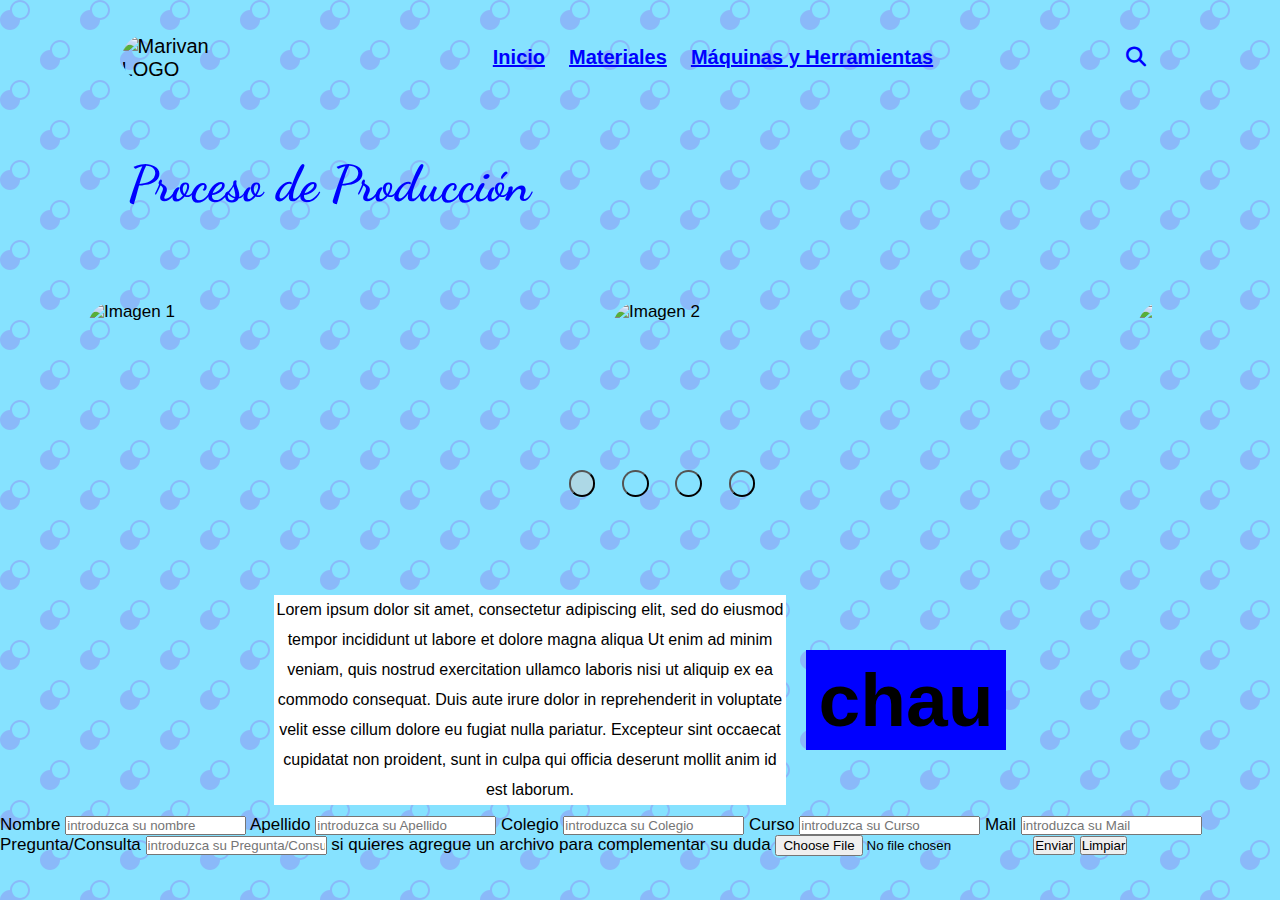
==== commit 241ccd87: "agregue las fuentes y empece con el form" ====
--- a/index.html
+++ b/index.html
@@ -11,7 +11,20 @@
     <link rel="preconnect" href="https://fonts.googleapis.com">
     <link rel="preconnect" href="https://fonts.gstatic.com" crossorigin>
     <link href="https://fonts.googleapis.com/css2?family=Josefin+Sans&family=Ubuntu+Condensed&display=swap" rel="stylesheet">
-    <script defer src="./JS/Mainpro.JS"></script>
+
+    <link rel="preconnect" href="https://fonts.googleapis.com">
+<link rel="preconnect" href="https://fonts.gstatic.com" crossorigin>
+<link href="https://fonts.googleapis.com/css2?family=Lobster&display=swap" rel="stylesheet" !impott>
+
+<link rel="preconnect" href="https://fonts.googleapis.com">
+<link rel="preconnect" href="https://fonts.gstatic.com" crossorigin>
+<link href="https://fonts.googleapis.com/css2?family=Dancing+Script:wght@500&family=Lobster&display=swap" rel="stylesheet">
+<!-- BOOSTRAP  -->
+<!-- CSS only -->
+
+
+    
+<script defer src="./JS/Mainpro.JS"></script>
 </head>
 <body class ="inicio">
 
@@ -41,6 +54,9 @@
           </nav>
         </div>
       </header>
+      <h1>
+        Proceso de Producción 
+      </h1>
       
         <div class="carrousel">
             <div class="grande">
@@ -66,14 +82,30 @@
                      nulla pariatur. Excepteur sint occaecat cupidatat non proident, sunt in culpa qui officia deserunt mollit anim id est laborum.
                 </p>
             </div>
-            
-            
             <div class="flex-item2">
-                <h1>hola</h1> 
                 <h2>chau</h2>
             </div>
         </div>
-       
+
+
+        <form action="#" method="#">
+            <label >Nombre</label>
+            <input type="text" placeholder="introduzca su nombre" id="nombre" name="nombre">
+            <label >Apellido</label>
+            <input type="text" placeholder="introduzca su Apellido" id="apellido" name="apellido">
+            <label >Colegio</label>
+            <input type="text" placeholder="introduzca su Colegio" id="colegio" name="colegio">
+            <label >Curso</label>
+            <input type="text" placeholder="introduzca su Curso" id="curso" name="curso">
+            <label >Mail</label>
+            <input type="text" placeholder="introduzca su Mail" id="mail" name="mail">
+            <label >Pregunta/Consulta</label>
+            <input type="text" placeholder="introduzca su Pregunta/Consulta" id="pregunta" name="pregunta">
+            <label for=""> si quieres agregue un archivo para complementar su duda</label>
+            <input type="file">
+            <button type="">Enviar</button>
+            <button type="">Limpiar</button>
+        </form>
     </section>
     <footer>
         
--- a/style/index.css
+++ b/style/index.css
@@ -4,9 +4,19 @@
   margin:0px;
 }
 
+h1 {
+  
+  font-family: 'Dancing Script', cursive;
+  font-size: 50px;
+  color:#0000ff;
+  padding-left: 10%;
+  padding-top: 3%;
+}
+
+
+
 .flex-container {
   display: flex;
-  background-color: grey;
   justify-content: center;
   align-items: center;
 }
@@ -38,6 +48,7 @@
 body { 
   font-size: 17px;
   font-family: 'Ubuntu Condensed', sans-serif;
+  
  /* font-family: 'Josefin Sans', sans-serif; */
 }
 /* BACKGROUND INDEX HTML - INICIO */
@@ -59,7 +70,7 @@
 /* LINKS - GLOBAL */
 
 a {
-  color: black;
+  color:#0000ff;
   font-weight: bold;
 }
 
@@ -93,12 +104,14 @@
 }
 
 .nav-principal ul li{
-  padding: 10px
+  padding: 10px;
+ 
 }
 
 .nav-principal ul.nav-menu{ 
   flex : 1;
-  margin-left: 25% 
+  margin-left: 25%; 
+
 }
 .nav-principal ul li a:hover{
   border-bottom: 4px rgb(247, 8, 167) solid
@@ -119,6 +132,9 @@
   background-color: var(--blanco);
   box-shadow: 1em 1em 2em var(--sombra-ppal), -1em -1em 2em var(--sombra-sec), inset 0 0 0 transparent, inset 0 0 0 transparent;  
   overflow: hidden;
+  justify-content: center;
+  
+
 }
 
 .carrousel .grande {
@@ -146,7 +162,7 @@
   border-radius: 9em;
   background-color: var(--blanco);
   box-shadow: 1em 1em 2em var(--sombra-ppal), -1em -1em 2em var(--sombra-sec), inset 0 0 0 transparent, inset 0 0 0 transparent;
-  padding: 10px;
+  padding: 20px;
 }
 
 .carrousel .puntos {
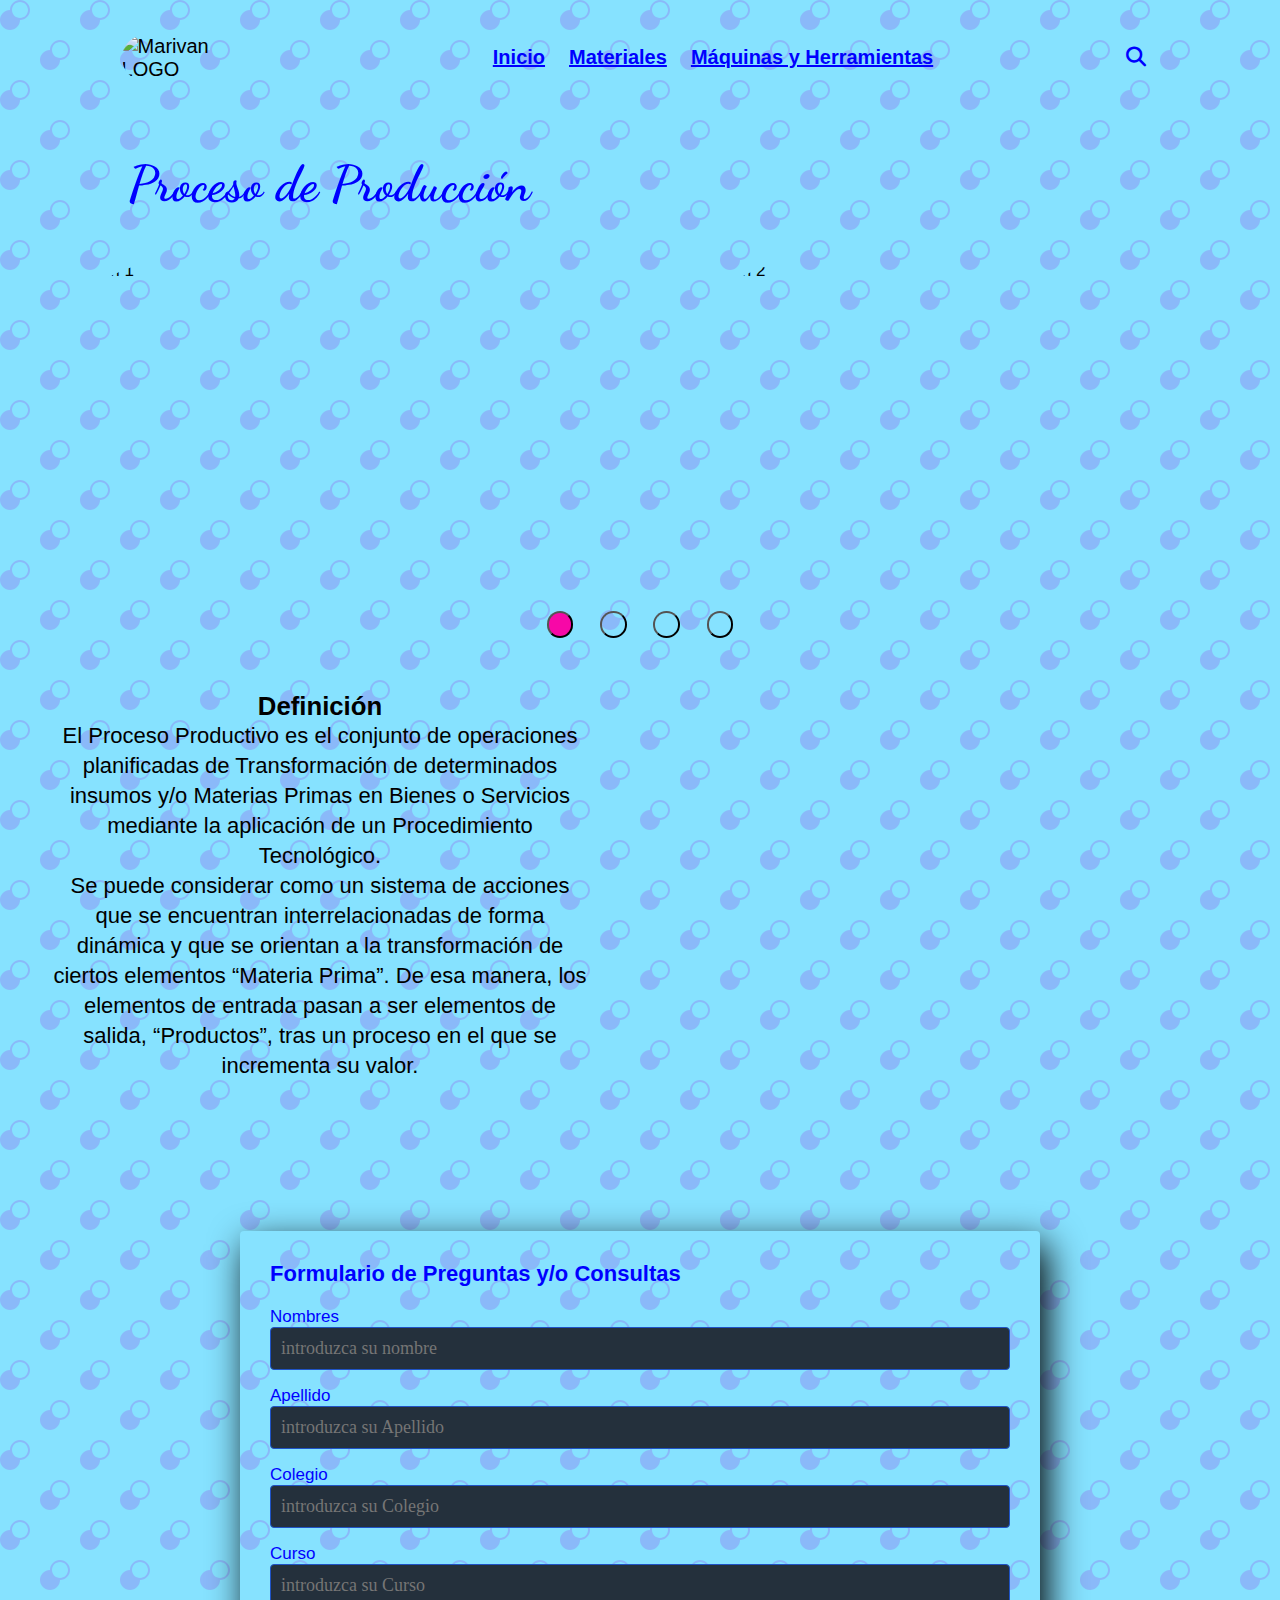
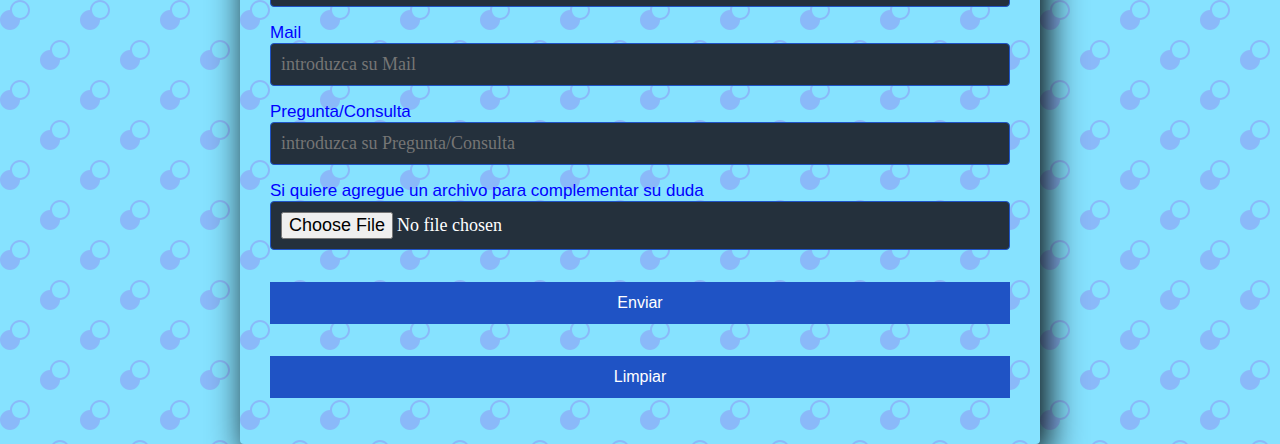
==== commit 7c3bae71: "flex materia prima" ====
--- a/index.html
+++ b/index.html
@@ -60,10 +60,10 @@
       
         <div class="carrousel">
             <div class="grande">
-                <img src="/cursopython_edutec/img/vaner.jpg" alt="Imagen 1" class="img">
-                <img src="/cursopython_edutec/img/vaner.jpg" alt="Imagen 2" class="img">
-                <img src="/cursopython_edutec/img/vaner.jpg" alt="Imagen 2" class="img">
-                <img src="/cursopython_edutec/img/vaner.jpg" alt="Imagen 2" class="img">
+                <img src="./img/Proc_Produc/prod1-pexels-pixabay-459728.jpg" alt="Imagen 1" class="img" height="350">
+                <img src="./img/Proc_Produc/prod2-pexels-cottonbro-5532664.jpg" alt="Imagen 2" class="img" height="350">
+                <img src="./img/Proc_Produc/prod3-pexels-karolina-grabowska-4219611.jpg" alt="Imagen 3" class="img" height="350">
+                <img src="./img/Proc_Produc/prod4-pexels-andrea-piacquadio-3811859.jpg" alt="Imagen 4" class="img" height="350">
             </div>
 
             <ul class="puntos">   
@@ -76,35 +76,44 @@
     <section>
         <div class="flex-container">
             <div class="flex-item1">
-                <p>Lorem ipsum dolor sit amet, consectetur adipiscing elit, sed do eiusmod tempor incididunt ut labore et dolore magna aliqua
-                     Ut enim ad minim veniam, quis nostrud exercitation ullamco laboris nisi 
-                     ut aliquip ex ea commodo consequat. Duis aute irure dolor in reprehenderit in voluptate velit esse cillum dolore eu fugiat 
-                     nulla pariatur. Excepteur sint occaecat cupidatat non proident, sunt in culpa qui officia deserunt mollit anim id est laborum.
-                </p>
+                <h3>Definición</h3>
+                <p>El Proceso Productivo es el conjunto de operaciones planificadas de Transformación de determinados insumos y/o Materias Primas en Bienes o Servicios mediante la aplicación de un Procedimiento Tecnológico.</p>
+                <p>Se puede considerar como un sistema de acciones que se encuentran interrelacionadas de forma dinámica y que se orientan a la transformación de ciertos elementos “Materia Prima”. De esa manera, los elementos de entrada pasan a ser elementos de salida,  “Productos”, tras un proceso en el que se incrementa su valor.</p>
+                
             </div>
             <div class="flex-item2">
-                <h2>chau</h2>
+                <img src="./img/Esquema Proceso de Producción.png" alt="">
             </div>
         </div>
 
 
-        <form action="#" method="#">
-            <label >Nombre</label>
-            <input type="text" placeholder="introduzca su nombre" id="nombre" name="nombre">
-            <label >Apellido</label>
-            <input type="text" placeholder="introduzca su Apellido" id="apellido" name="apellido">
-            <label >Colegio</label>
-            <input type="text" placeholder="introduzca su Colegio" id="colegio" name="colegio">
-            <label >Curso</label>
-            <input type="text" placeholder="introduzca su Curso" id="curso" name="curso">
-            <label >Mail</label>
-            <input type="text" placeholder="introduzca su Mail" id="mail" name="mail">
-            <label >Pregunta/Consulta</label>
-            <input type="text" placeholder="introduzca su Pregunta/Consulta" id="pregunta" name="pregunta">
-            <label for=""> si quieres agregue un archivo para complementar su duda</label>
-            <input type="file">
-            <button type="">Enviar</button>
-            <button type="">Limpiar</button>
+        <form action="#" method="#" id="formulario">
+            <section  class="form-register">
+                <h4>Formulario de Preguntas y/o Consultas</h4>
+                <label >Nombres</label>
+                <input class="controls" type="text" placeholder="introduzca su nombre" id="nombre" name="nombre">
+
+                <label >Apellido</label>
+                <input class="controls" type="text" placeholder="introduzca su Apellido" id="apellido" name="apellido">
+
+                <label >Colegio</label>
+                <input class="controls" type="text" placeholder="introduzca su Colegio" id="colegio" name="colegio">
+
+                <label >Curso</label>
+                <input class="controls" type="text" placeholder="introduzca su Curso" id="curso" name="curso">
+
+                <label >Mail</label>
+                <input  class="controls" type="email" placeholder="introduzca su Mail" id="mail" name="mail">
+
+                <label >Pregunta/Consulta</label>
+                <input class="controls" type="textarea" placeholder="introduzca su Pregunta/Consulta" id="pregunta" name="pregunta">
+
+                <label  for=""> Si quiere agregue un archivo para complementar su duda</label>
+                <input class="controls" type="file" >
+
+                <input class="botons" type="submit" value="Enviar">
+                <input class="botons" type="submit" value="Limpiar">
+            </section>
         </form>
     </section>
     <footer>
--- a/style/index.css
+++ b/style/index.css
@@ -19,22 +19,21 @@
   display: flex;
   justify-content: center;
   align-items: center;
+  width:100%;
 }
 .flex-item1 {
-  background-color: white;
-  width:40%;
-  margin: 10px;
+  width:50%;
+  margin: 50px;
   text-align: center;
   line-height: 30px;
-  font-size: 16px;
+  font-size: 22px;
 }
 .flex-item2 {
-  background-color: blue;
-  width: 200px;;
-  margin: 10px;
+  width: 50%; 
+  margin: 50px;
   text-align: center;
   line-height: 100px;
-  font-size: 50px;
+  font-size: 0px;
 }
 
 .banner img{
@@ -50,8 +49,30 @@
   font-family: 'Ubuntu Condensed', sans-serif;
   
  /* font-family: 'Josefin Sans', sans-serif; */
-}
-/* BACKGROUND INDEX HTML - INICIO */
+ }
+ /* FLEX MATERIAS PRIMAS */
+ .flex-principal{
+  display: flex;
+  justify-content: center;
+  align-items: center;
+  width:100%;
+ }
+ .flex-ppal1 {
+  width:50%;
+  margin: 50px;
+  text-align: center;
+  line-height: 30px;
+  font-size: 22px;
+  border-color:rgb(154, 67, 236);
+  border-style: outset;
+  border-width: 10px;
+  padding: 1%;
+ }
+
+ .mat {
+   background-color: rgb(195, 141, 223);
+ }
+ /* BACKGROUND INDEX HTML - INICIO */
 .inicio{
   background-color: #86e2ff;
   background-image: url("data:image/svg+xml,%3Csvg width='80' height='80' viewBox='0 0 80 80' xmlns='http://www.w3.org/2000/svg'%3E%3Cg fill='none' fill-rule='evenodd'%3E%3Cg fill='%23961fe4' fill-opacity='0.21'%3E%3Cpath d='M50 50c0-5.523 4.477-10 10-10s10 4.477 10 10-4.477 10-10 10c0 5.523-4.477 10-10 10s-10-4.477-10-10 4.477-10 10-10zM10 10c0-5.523 4.477-10 10-10s10 4.477 10 10-4.477 10-10 10c0 5.523-4.477 10-10 10S0 25.523 0 20s4.477-10 10-10zm10 8c4.418 0 8-3.582 8-8s-3.582-8-8-8-8 3.582-8 8 3.582 8 8 8zm40 40c4.418 0 8-3.582 8-8s-3.582-8-8-8-8 3.582-8 8 3.582 8 8 8z' /%3E%3C/g%3E%3C/g%3E%3C/svg%3E");
@@ -114,7 +135,8 @@
 
 }
 .nav-principal ul li a:hover{
-  border-bottom: 4px rgb(247, 8, 167) solid
+  border-bottom: 4px rgb(247, 8, 167) solid;
+  opacity: .7
 }
 .nav-principal ul li a{
   padding: 2px
@@ -123,9 +145,7 @@
 
 /*carrousel*/
 .carrousel {
-  width: 90%;
-  max-width: 120em;
-  padding: 2em;
+  width: 100%;
   color: var(--negro);
   transition: all 0.4s ease;
   border-radius: 1em;
@@ -148,7 +168,7 @@
   border-radius: 1em;
   background-color: var(--blanco);
   box-shadow: 1em 1em 2em var(--sombra-ppal), -1em -1em 2em var(--sombra-sec), inset 0 0 0 transparent, inset 0 0 0 transparent;
-  padding: 2em;
+  padding: 1em;
   transition: all 0.5s ease;
   transform: translateX(0%);
   
@@ -156,25 +176,21 @@
 
 .carrousel .img {
   width: calc( 100% / 2 - 2em);
-  min-height: 10vh;
+  min-height: 8vh;
   color: var(--negro);
   transition: all 0.4s ease;
   border-radius: 9em;
   background-color: var(--blanco);
   box-shadow: 1em 1em 2em var(--sombra-ppal), -1em -1em 2em var(--sombra-sec), inset 0 0 0 transparent, inset 0 0 0 transparent;
-  padding: 20px;
+  padding: 30px;
 }
 
 .carrousel .puntos {
   width: 100%;
-  margin: 3em ;
-  padding-left:70px;
   display: flex;
   flex-flow: row nowrap;
   justify-content: center;
   align-items: center;
-
-  
 }
 
 .carrousel .punto {
@@ -189,5 +205,61 @@
 }
 
 .carrousel .punto.activo {
-  background-color: lightblue;
-}
+  background-color: rgb(247, 8, 167);
+}
+
+
+.form-register {
+  width: 800px;
+  padding: 30px;
+  margin: auto;
+  margin-top: 100px;
+  border-radius: 4px;
+  color:#0000ff;
+  box-shadow: 7px 13px 37px #000;
+}
+
+.form-register h4 {
+  font-size: 22px;
+  margin-bottom: 20px;
+}
+
+.controls {
+  width: 100%;
+  background: #24303c;
+  padding: 10px;
+  border-radius: 4px;
+  margin-bottom: 16px;
+  border: 1px solid #1f53c5;
+  font-family: 'calibri';
+  font-size: 18px;
+  color: white;
+}
+
+.form-register p {
+  height: 40px;
+  text-align: center;
+  font-size: 18px;
+  line-height: 40px;
+  color: white;
+}
+
+.form-register a {
+  color: white;
+  text-decoration: none;
+}
+
+.form-register a:hover {
+  color: white;
+  text-decoration: underline;
+}
+
+.form-register .botons {
+  width: 100%;
+  background: #1f53c5;
+  border: none;
+  padding: 12px;
+  color: white;
+  margin: 16px 0;
+  font-size: 16px;
+}
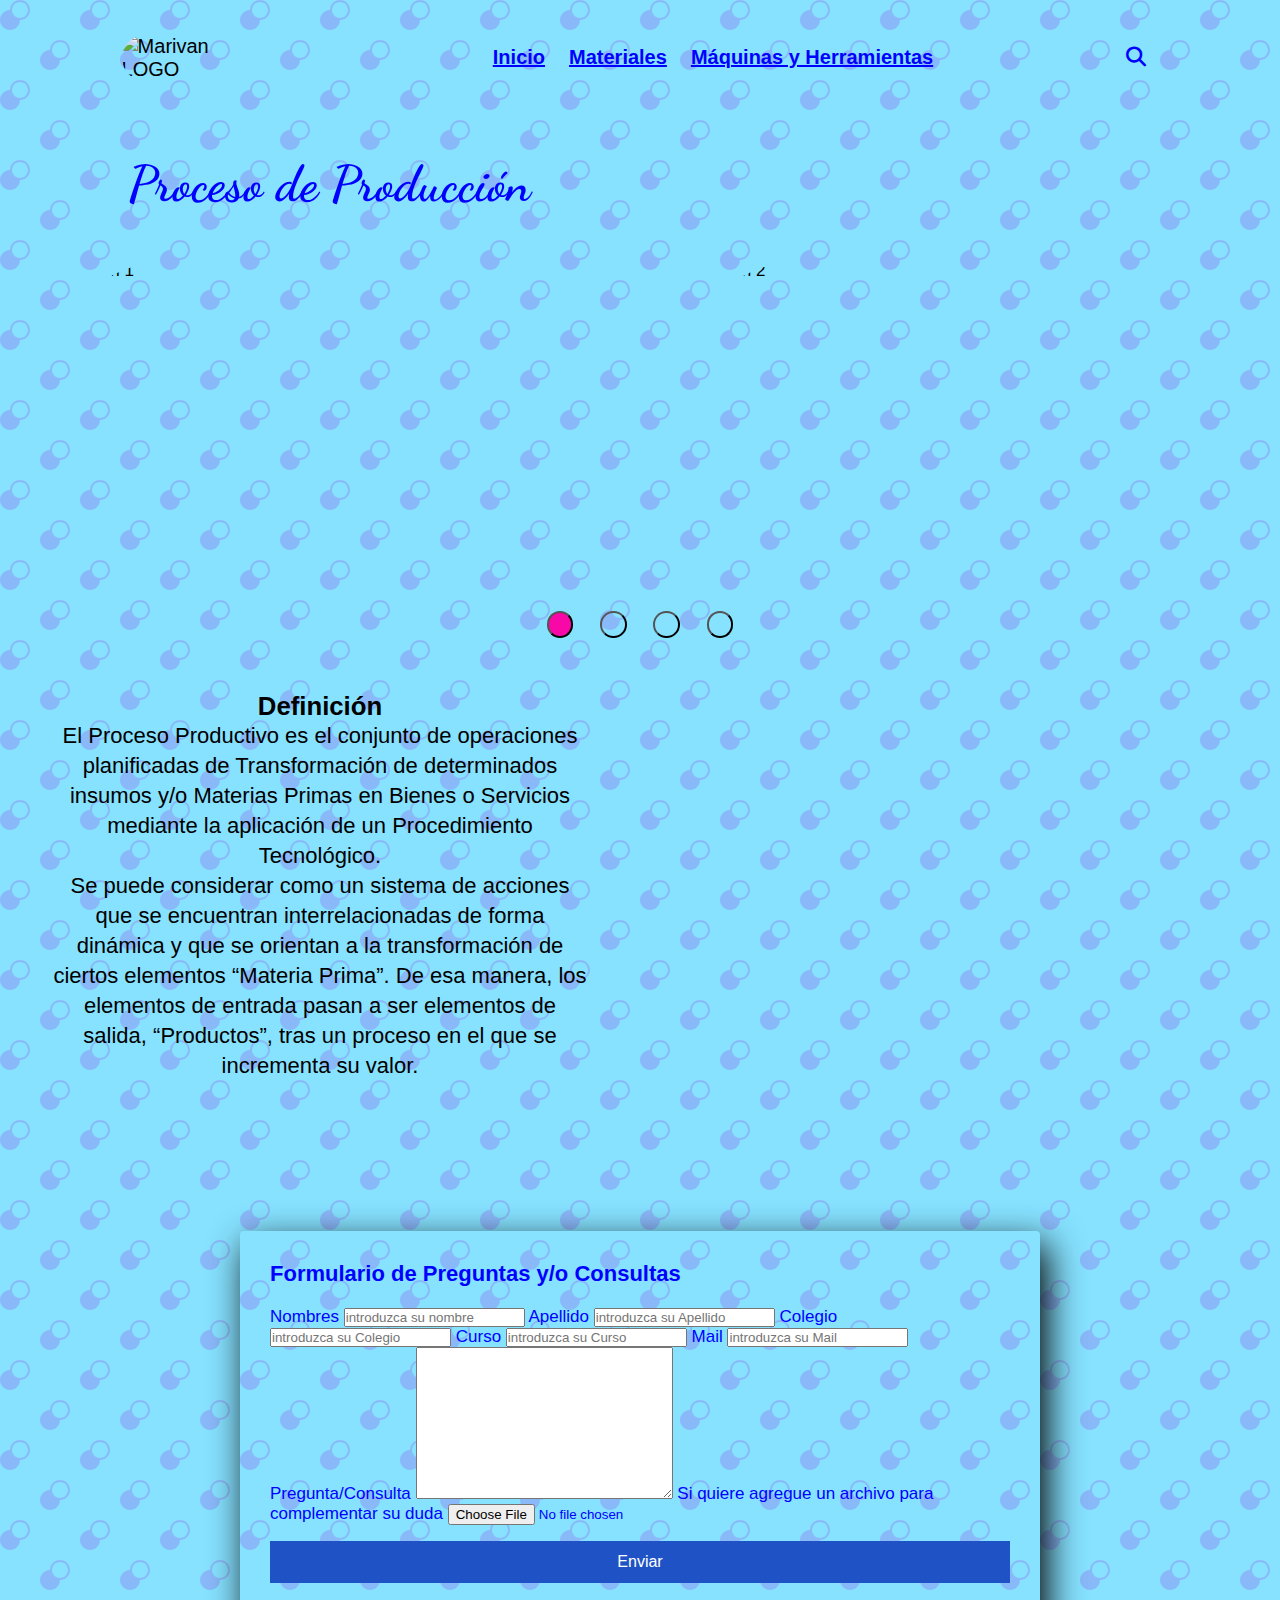
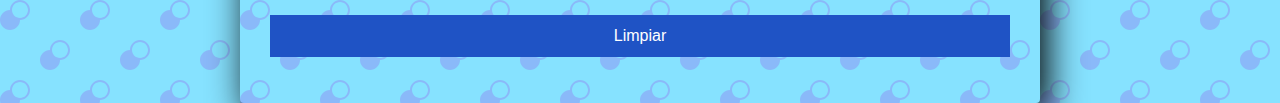
==== commit 876d425e: "rutas entre paginas" ====
--- a/index.html
+++ b/index.html
@@ -7,6 +7,7 @@
     <link rel="stylesheet" href="./style/index.css">
     <title>Educacion tecnologica</title>
        <!-- FONT AWESOME -->
+       <script  src="./JS/validation.js"></script>
        <link rel="stylesheet" href="https://cdnjs.cloudflare.com/ajax/libs/font-awesome/6.1.1/css/all.min.css">
     <link rel="preconnect" href="https://fonts.googleapis.com">
     <link rel="preconnect" href="https://fonts.gstatic.com" crossorigin>
@@ -23,7 +24,7 @@
 <!-- CSS only -->
 
 
-    
+
 <script defer src="./JS/Mainpro.JS"></script>
 </head>
 <body class ="inicio">
@@ -35,13 +36,13 @@
               <img src ="img/Marivan.jpg" alt="Marivan LOGO" class="nav-logo">
               <ul class ="nav-menu">
                   <li>
-                      <a href="#">Inicio</a>
+                      <a href="./index.html">Inicio</a>
                   </li>
                   <li>
-                      <a href="#">Materiales</a>
+                      <a href="./Materia_prima.html">Materiales</a>
                   </li>
                   <li>
-                      <a href="#">Máquinas y Herramientas</a>
+                      <a href="./Maquinas.html">Máquinas y Herramientas</a>
                   </li>
               </ul>
               <ul class="nav-menu-derecha">
@@ -87,32 +88,33 @@
         </div>
 
 
-        <form action="#" method="#" id="formulario">
+        <form action="#" method="#" id="formulario" class="formulario">
             <section  class="form-register">
                 <h4>Formulario de Preguntas y/o Consultas</h4>
                 <label >Nombres</label>
-                <input class="controls" type="text" placeholder="introduzca su nombre" id="nombre" name="nombre">
+                <input class="nombre" type="text" placeholder="introduzca su nombre" id="nombre" name="nombre">
 
                 <label >Apellido</label>
-                <input class="controls" type="text" placeholder="introduzca su Apellido" id="apellido" name="apellido">
+                <input class="apellido" type="text" placeholder="introduzca su Apellido" id="apellido" name="apellido">
 
                 <label >Colegio</label>
-                <input class="controls" type="text" placeholder="introduzca su Colegio" id="colegio" name="colegio">
+                <input class="colegio" type="text" placeholder="introduzca su Colegio" id="colegio" name="colegio">
 
                 <label >Curso</label>
-                <input class="controls" type="text" placeholder="introduzca su Curso" id="curso" name="curso">
+                <input class="curso" type="text" placeholder="introduzca su Curso" id="curso" name="curso">
 
                 <label >Mail</label>
-                <input  class="controls" type="email" placeholder="introduzca su Mail" id="mail" name="mail">
+                <input  class="mail" type="email" placeholder="introduzca su Mail" id="mail" name="mail">
 
                 <label >Pregunta/Consulta</label>
-                <input class="controls" type="textarea" placeholder="introduzca su Pregunta/Consulta" id="pregunta" name="pregunta">
+                <textarea class="pregunta" name="pregunta" id="pregunta" cols="30" rows="10"></textarea>
 
                 <label  for=""> Si quiere agregue un archivo para complementar su duda</label>
-                <input class="controls" type="file" >
+                <input class="archivo" type="file" >
 
                 <input class="botons" type="submit" value="Enviar">
                 <input class="botons" type="submit" value="Limpiar">
+                
             </section>
         </form>
     </section>
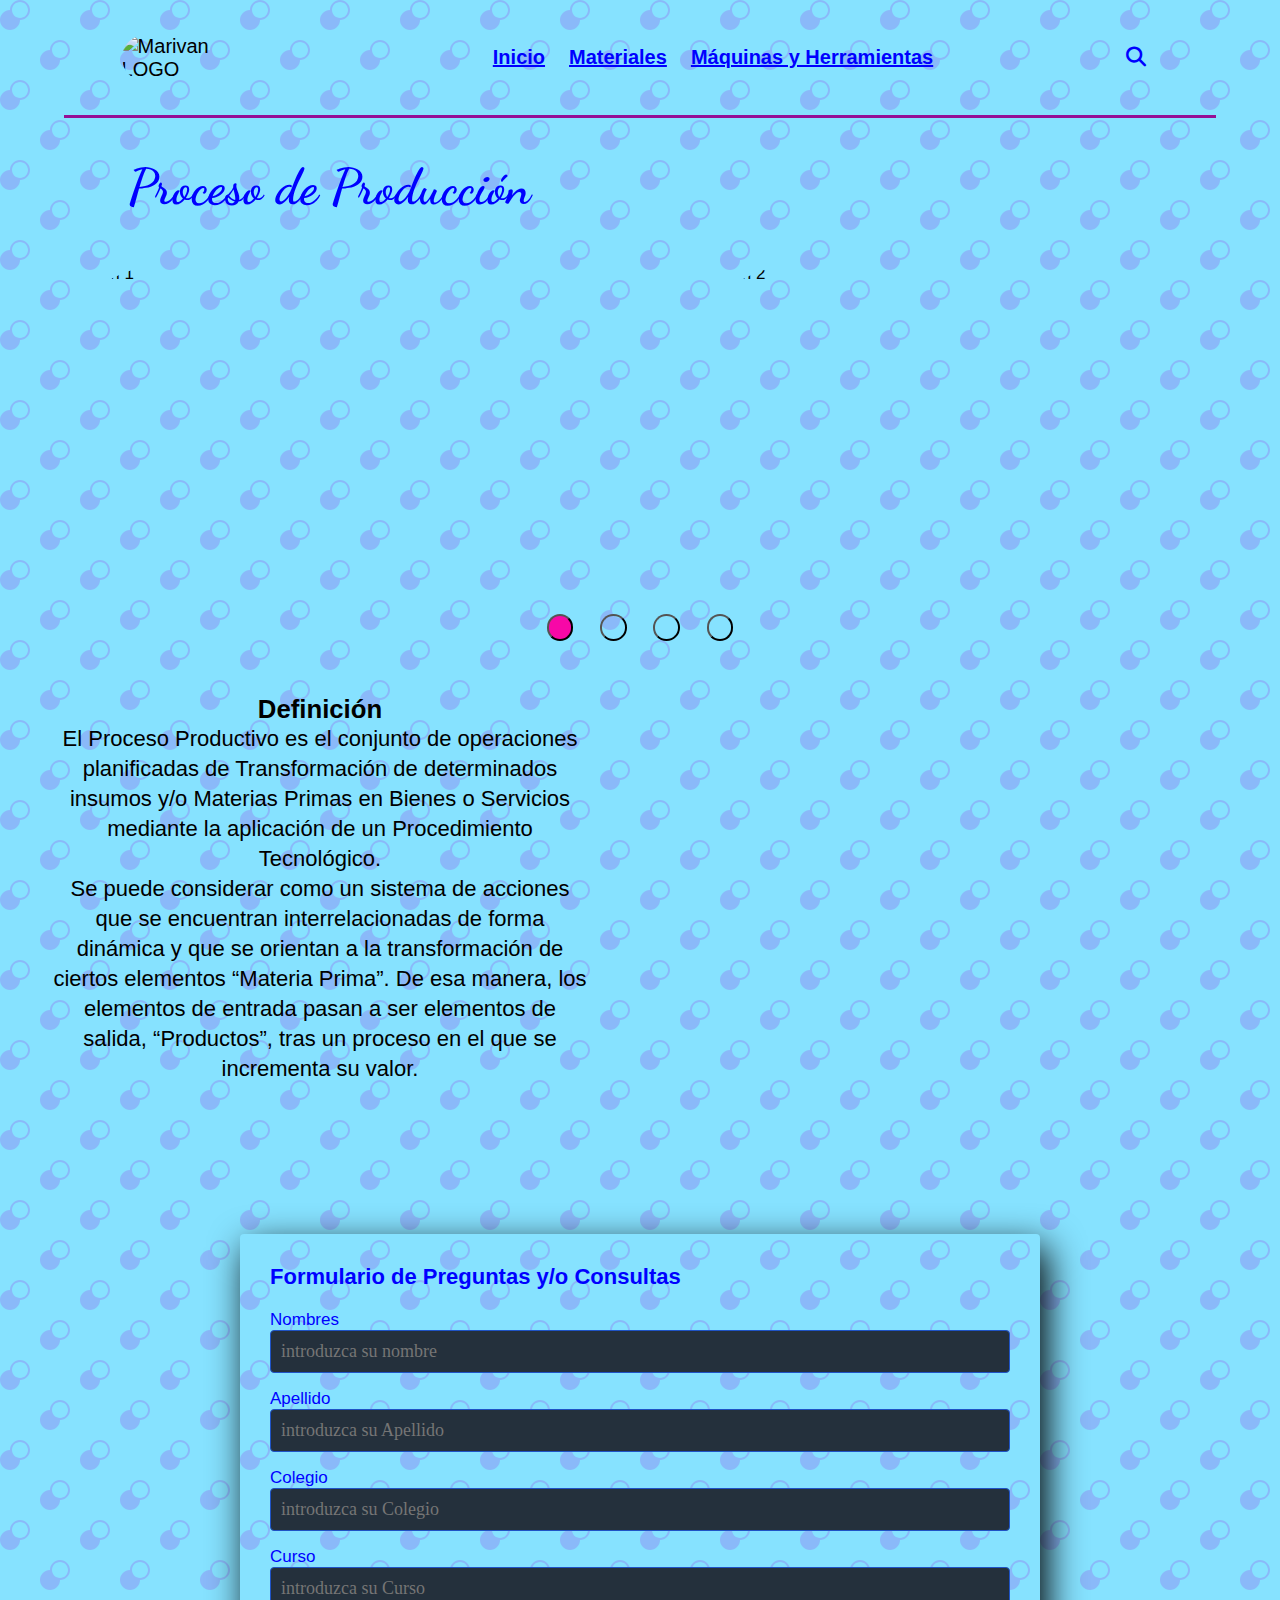
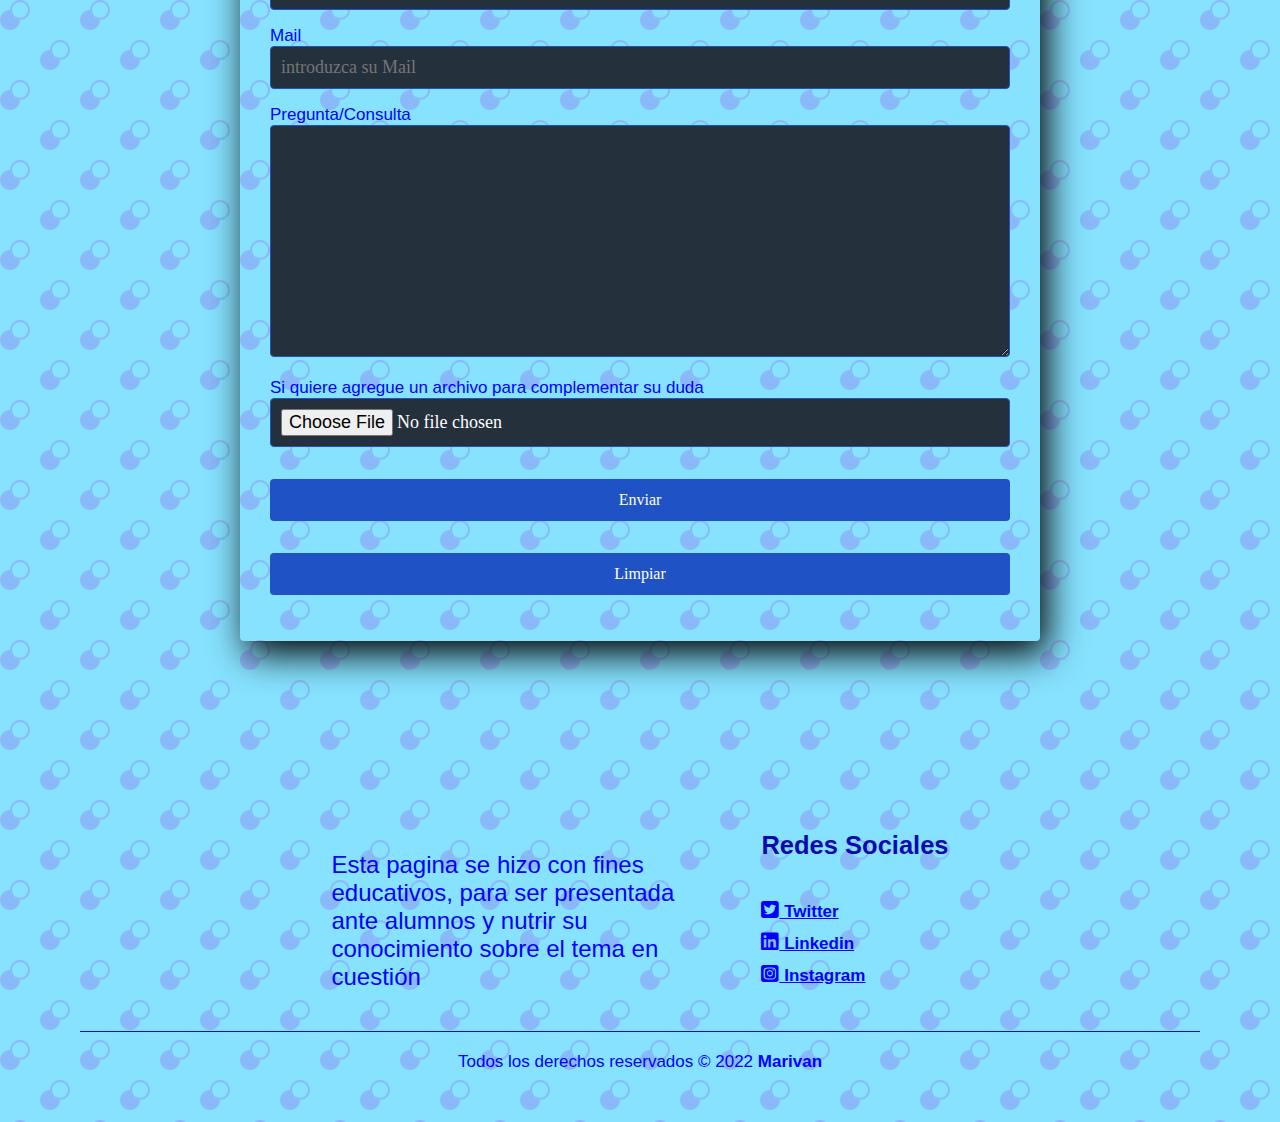
==== commit 4f57f5c5: "footer" ====
--- a/index.html
+++ b/index.html
@@ -35,15 +35,15 @@
           <nav class ="nav-principal">
               <img src ="img/Marivan.jpg" alt="Marivan LOGO" class="nav-logo">
               <ul class ="nav-menu">
-                  <li>
-                      <a href="./index.html">Inicio</a>
-                  </li>
-                  <li>
-                      <a href="./Materia_prima.html">Materiales</a>
-                  </li>
-                  <li>
-                      <a href="./Maquinas.html">Máquinas y Herramientas</a>
-                  </li>
+                <li>
+                    <a href="./index.html">Inicio</a>
+                </li>
+                <li>
+                    <a href="./Materia_prima.html">Materiales</a>
+                </li>
+                <li>
+                    <a href="./Maquinas.html">Máquinas y Herramientas</a>
+                </li>
               </ul>
               <ul class="nav-menu-derecha">
                   <li>
@@ -55,7 +55,7 @@
           </nav>
         </div>
       </header>
-      <h1>
+      <h1 class="borde">
         Proceso de Producción 
       </h1>
       
@@ -119,7 +119,25 @@
         </form>
     </section>
     <footer>
-        
+
+        <div class="container__footer">
+            <div class="box__footer">
+                <div class="terms">
+                    <p>Esta pagina se hizo con fines educativos, para ser presentada ante alumnos y nutrir su conocimiento sobre el tema en cuestión</p>
+                </div>
+            </div>
+            <div class="box__footer">
+                <h2>Redes Sociales</h2>
+                <a href="#"><i class="fab fa-twitter-square"></i> Twitter</a>
+                <a href="#"><i class="fab fa-linkedin"></i> Linkedin</a> 
+                <a href="#"><i class="fab fa-instagram-square"></i> Instagram</a>
+            </div>
+        </div>
+
+        <div class="box__copyright">
+            <hr>
+            <p>Todos los derechos reservados © 2022 <b>Marivan</b></p>
+        </div>
     </footer>
 </body>
 </html>--- a/style/index.css
+++ b/style/index.css
@@ -5,13 +5,14 @@
 }
 
 h1 {
-  
+ 
   font-family: 'Dancing Script', cursive;
   font-size: 50px;
   color:#0000ff;
   padding-left: 10%;
   padding-top: 3%;
 }
+
 
 
 
@@ -112,6 +113,7 @@
   align-items: center;
   height: 80px;
   padding: 5%;
+  border-bottom: 3px solid rgb(149, 15, 149);
 }
 
 .nav-logo {
@@ -136,7 +138,8 @@
 }
 .nav-principal ul li a:hover{
   border-bottom: 4px rgb(247, 8, 167) solid;
-  opacity: .7
+  opacity: .7;
+ 
 }
 .nav-principal ul li a{
   padding: 2px
@@ -224,7 +227,8 @@
   margin-bottom: 20px;
 }
 
-.controls {
+
+input{
   width: 100%;
   background: #24303c;
   padding: 10px;
@@ -235,7 +239,24 @@
   font-size: 18px;
   color: white;
 }
-
+textarea{
+  width: 100%;
+  background: #24303c;
+  padding: 10px;
+  border-radius: 4px;
+  margin-bottom: 16px;
+  border: 1px solid #1f53c5;
+  font-family: 'calibri';
+  font-size: 18px;
+  color: white;
+}
+.errores{
+  color: red;
+  animation-name:desaparece;
+  animation-duration:5s;
+  font-size: 30px bold;
+  overflow:hidden;
+}
 .form-register p {
   height: 40px;
   text-align: center;
@@ -263,3 +284,85 @@
   margin: 16px 0;
   font-size: 16px;
 }
+
+
+
+/*footer*/
+
+/*footer*/
+
+footer{
+  width: 100%;
+  padding: 50px 0px;
+
+  
+
+}
+
+.container__footer{
+  display: flex;
+  flex-wrap: wrap;
+  justify-content: center;
+  max-width: 100%;
+  margin: auto;
+  margin-top: 100px;
+}
+
+.box__footer{
+  display: flex;
+  flex-direction: column;
+  padding: 40px;
+}
+
+.container__footer .logo img{
+  width: 100px;
+  border-radius: 80px;
+}
+
+.box__footer .terms{
+  max-width: 350px;
+  margin-top: 20px;
+  font-weight: 500;
+  color: #0000ff;
+  font-size: 24px;
+}
+
+.box__footer h2{
+  margin-bottom: 30px;
+  color: #0909ad;
+  font-weight: 700;
+}
+
+.box__footer a{
+  margin-top: 10px;
+  color: #0000ff;
+  font-weight: 600;
+}
+
+.box__footer a:hover{
+  opacity: 0.8;
+}
+
+.box__footer a .fab{
+  font-size: 20px;
+}
+
+.box__copyright{
+  max-width: 1200px;
+  margin: auto;
+  text-align: center;
+  padding: 0px 40px;
+}
+
+.box__copyright p{
+  margin-top: 20px;
+  color: #0000ff;
+}
+
+.box__copyright hr{
+  border: none;
+  height: 1px;
+  background-color: #0000ff;
+}
+
+
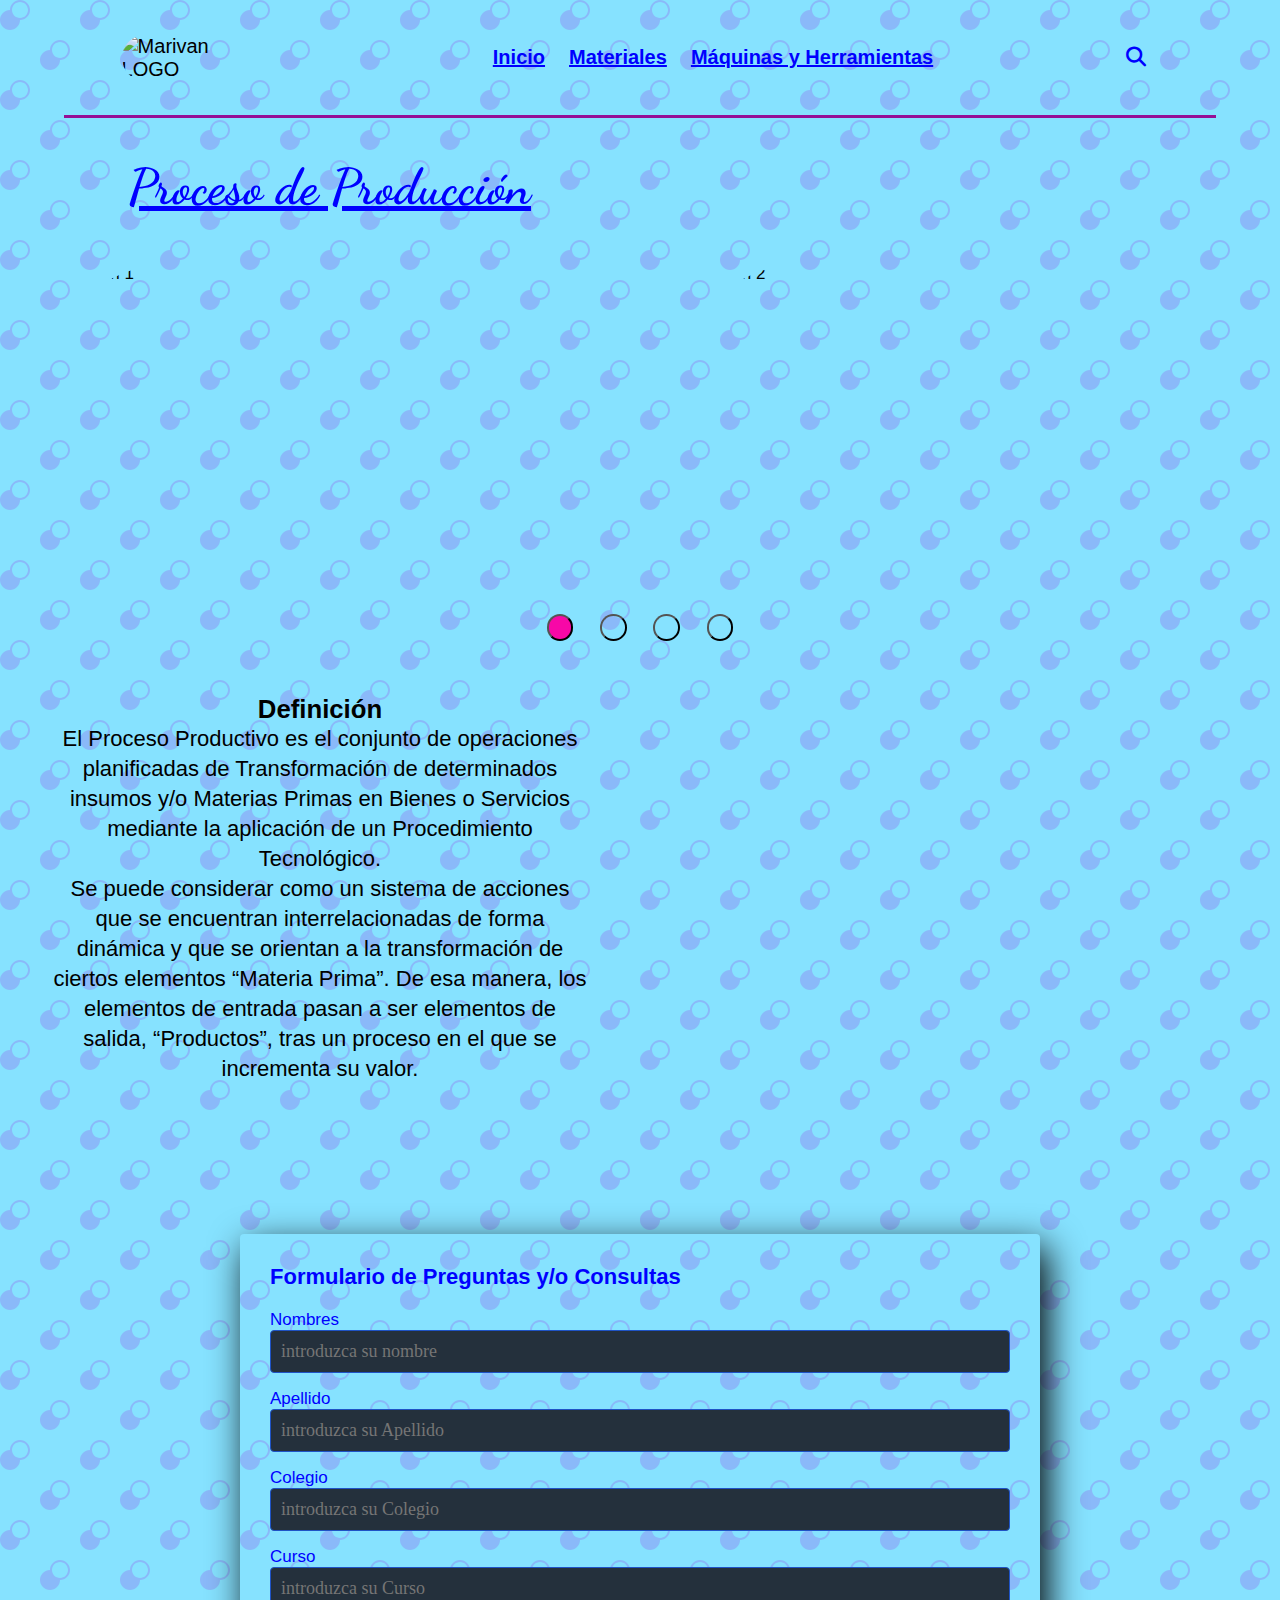
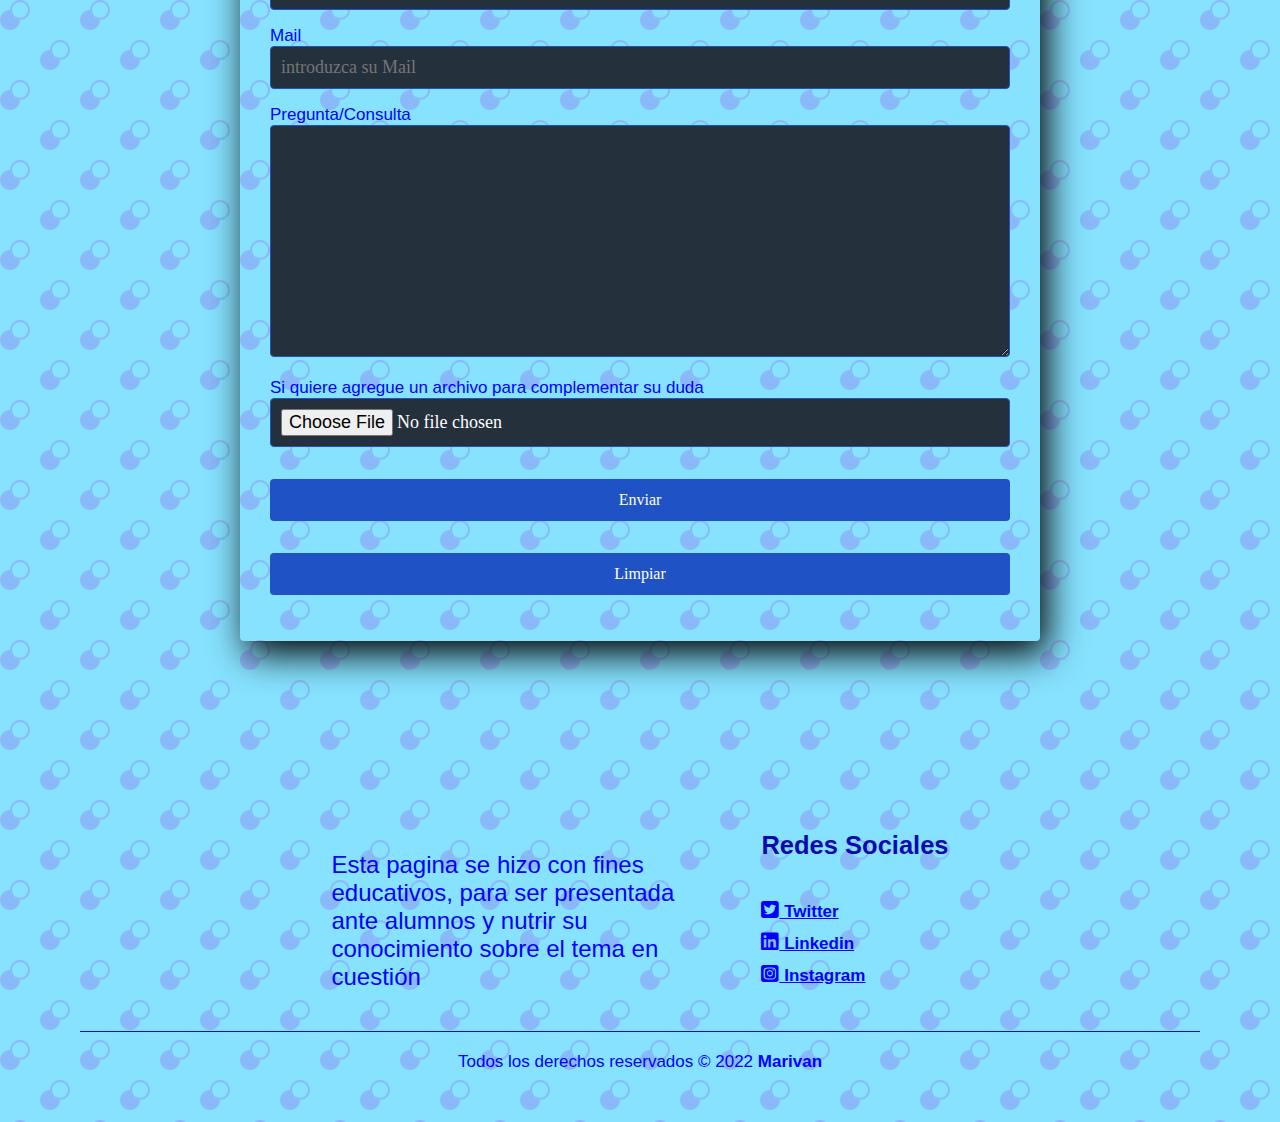
==== commit a41dbc67: "rutas img" ====
--- a/index.html
+++ b/index.html
@@ -33,7 +33,7 @@
         <div class ="contenedor">
          
           <nav class ="nav-principal">
-              <img src ="img/Marivan.jpg" alt="Marivan LOGO" class="nav-logo">
+              <img src ="./img/Marivan.JPG" alt="Marivan LOGO" class="nav-logo">
               <ul class ="nav-menu">
                 <li>
                     <a href="./index.html">Inicio</a>
@@ -55,8 +55,8 @@
           </nav>
         </div>
       </header>
-      <h1 class="borde">
-        Proceso de Producción 
+      <h1 class="bord-h1">
+       <a href="#"> Proceso de Producción</a> 
       </h1>
       
         <div class="carrousel">
